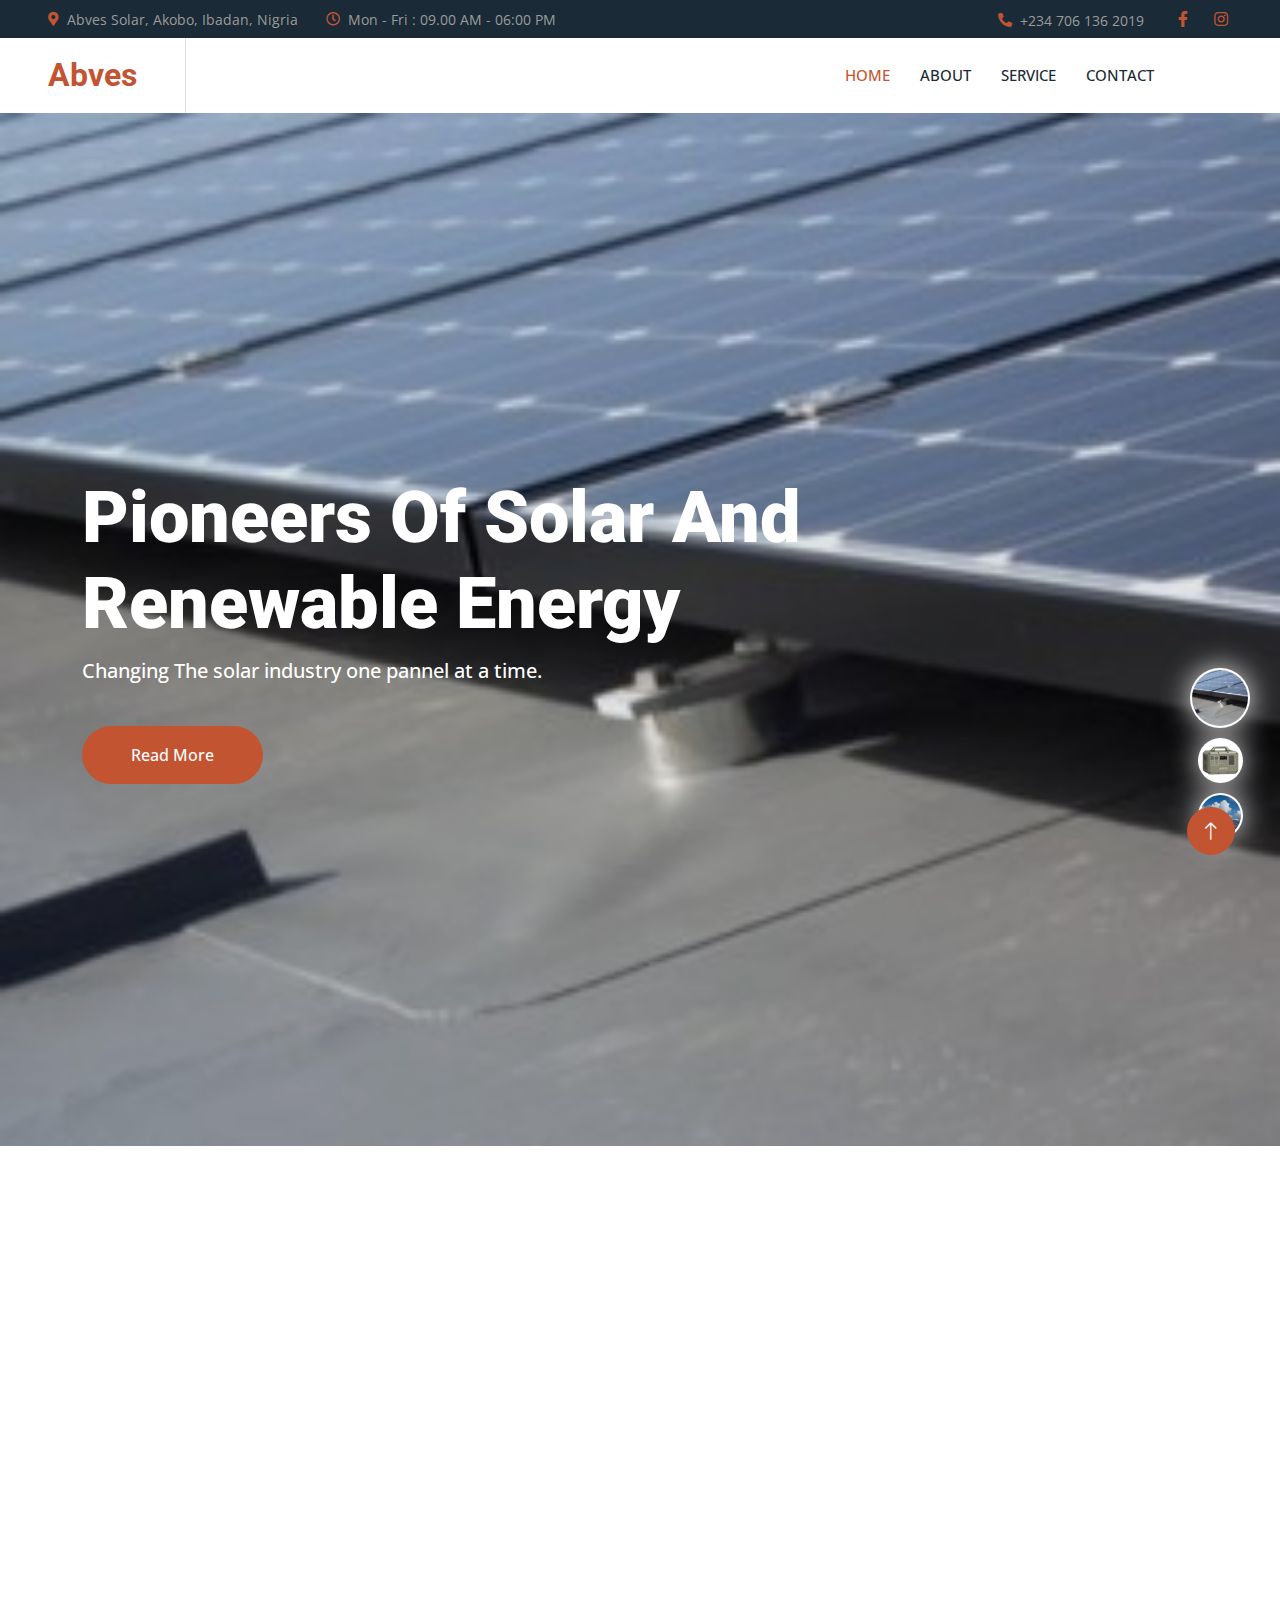
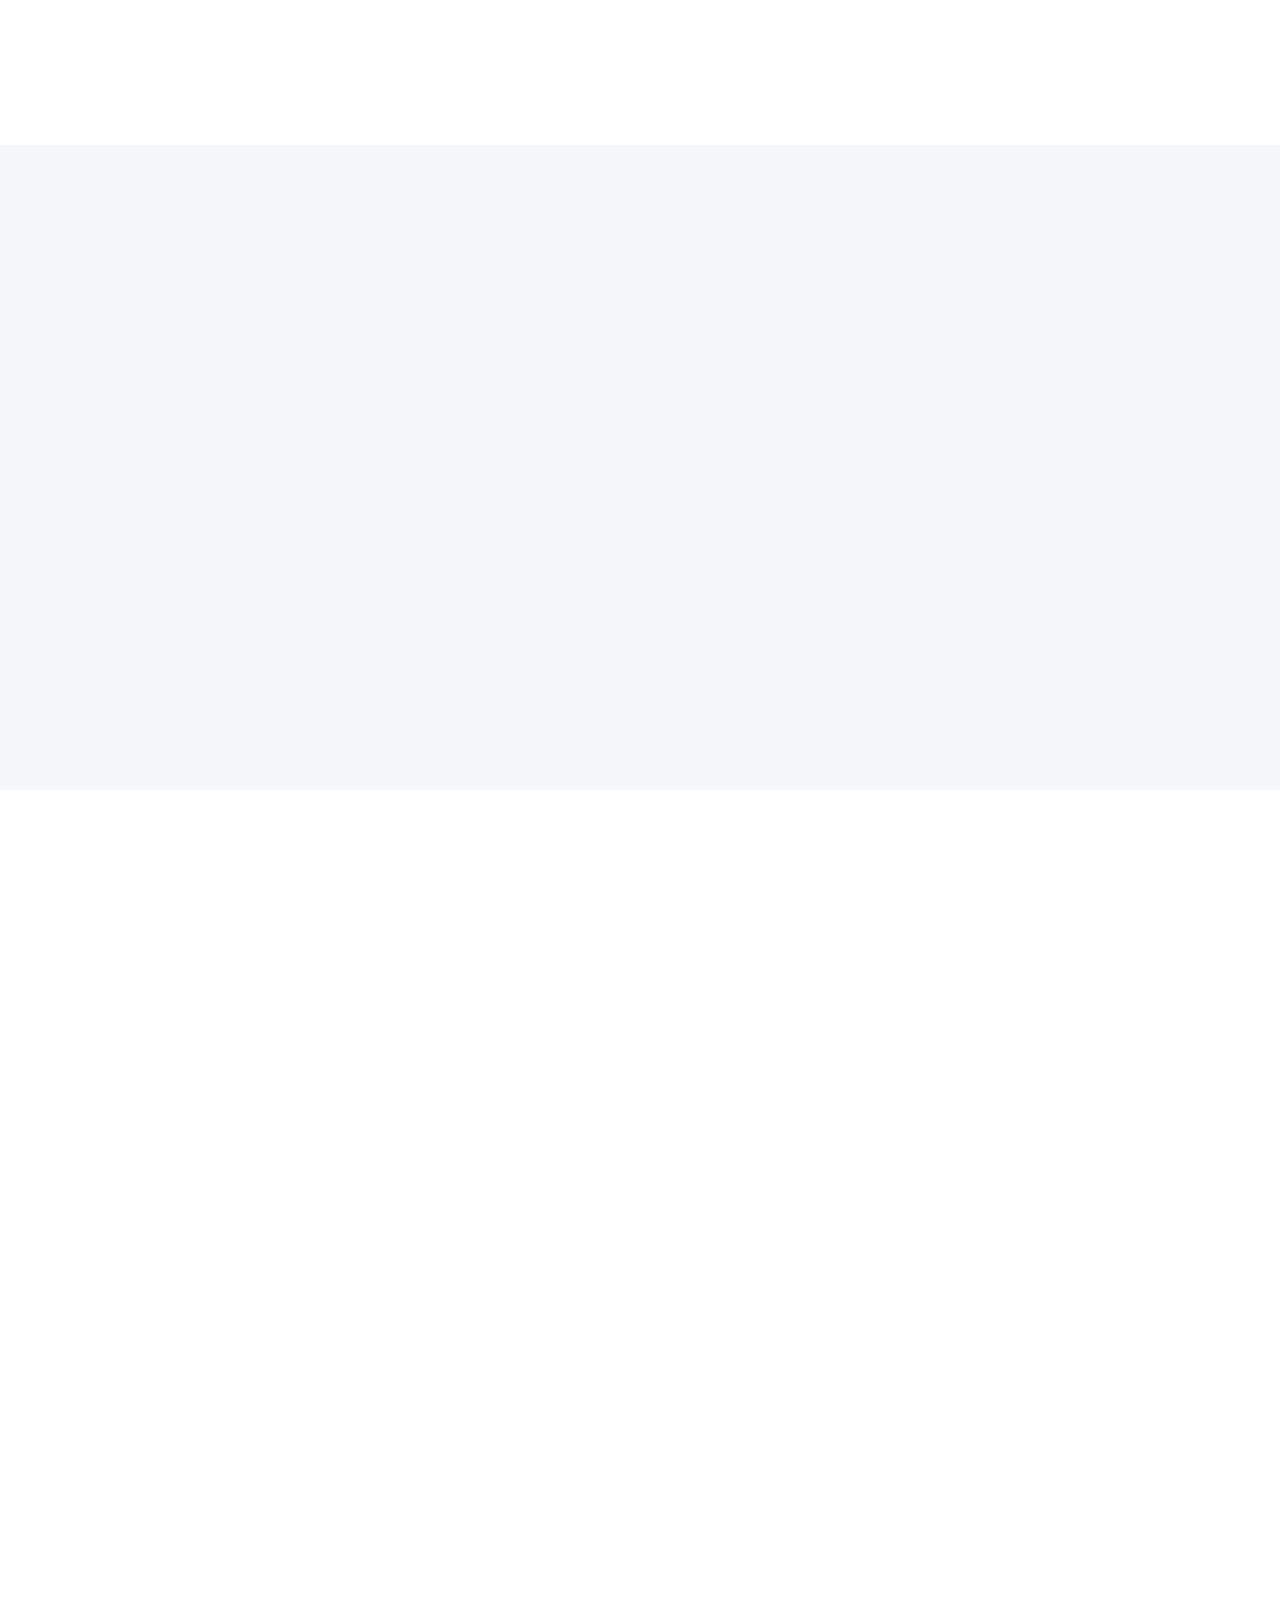
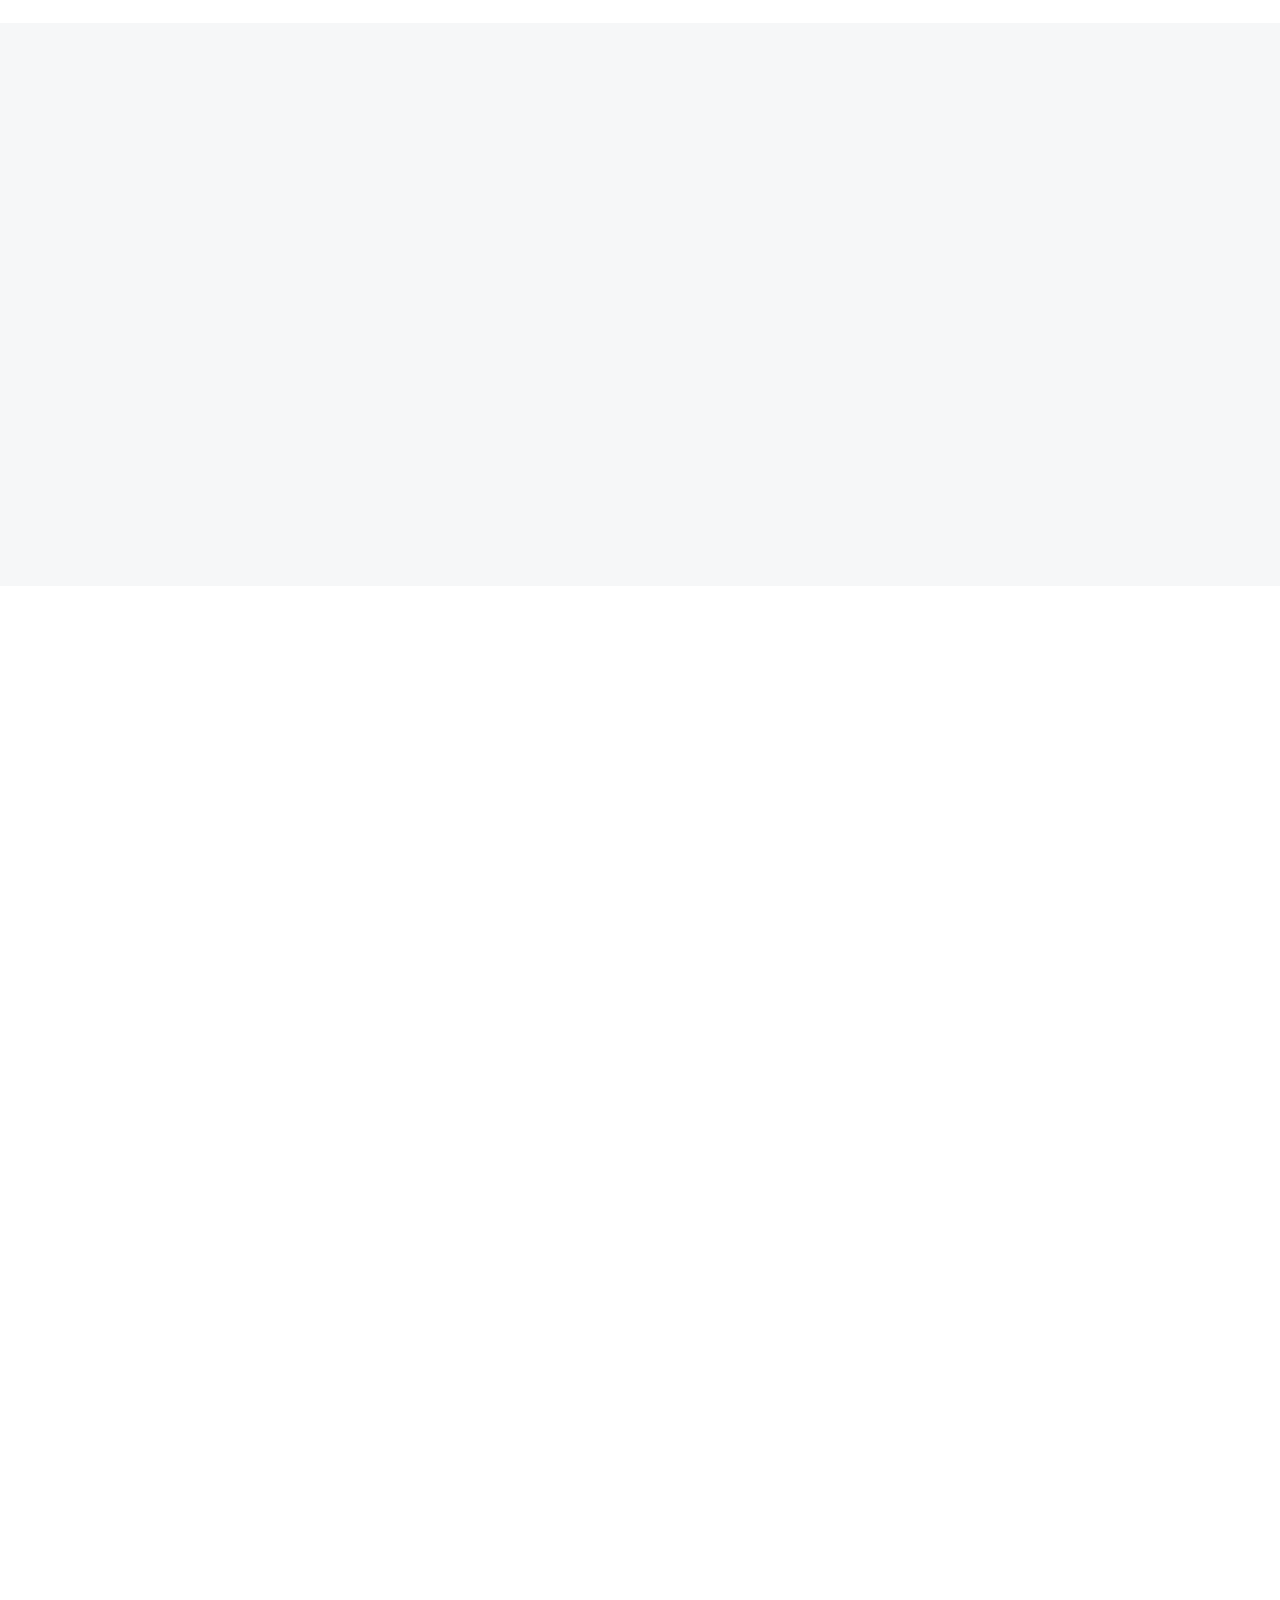
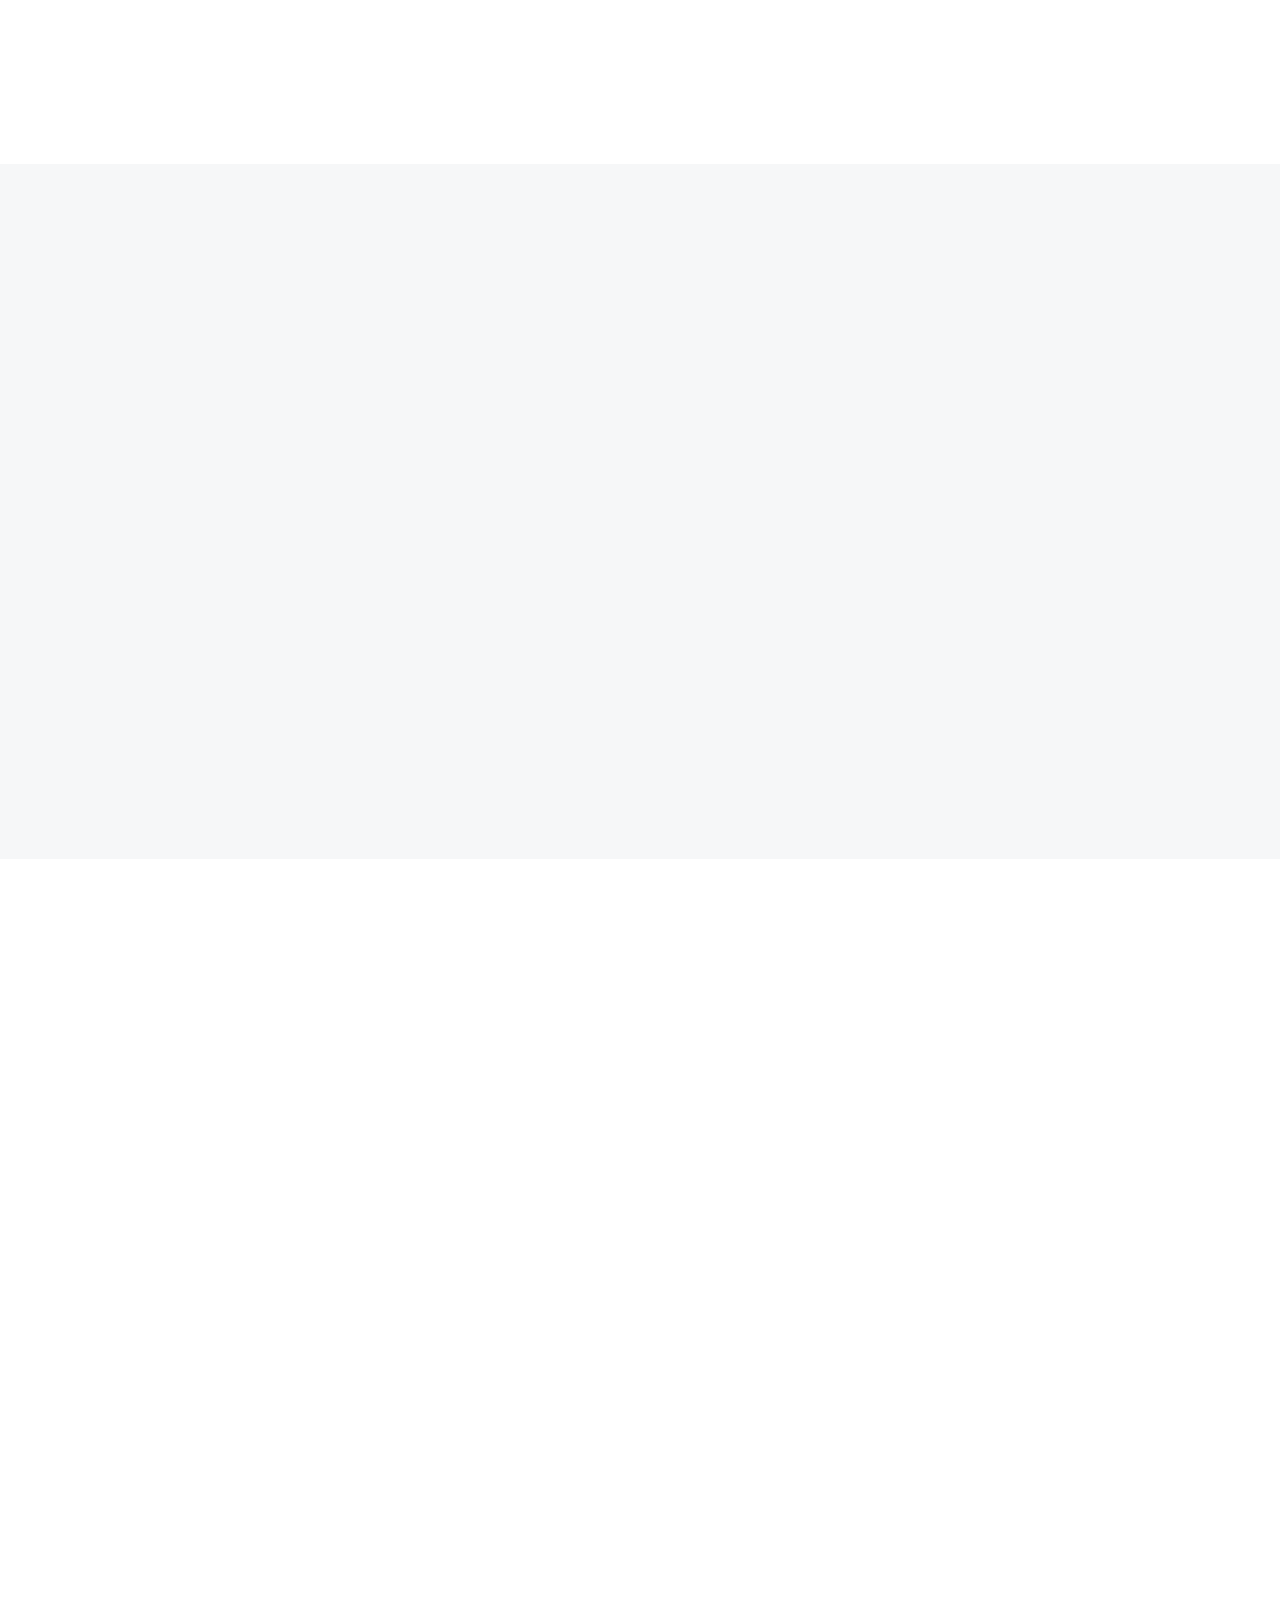
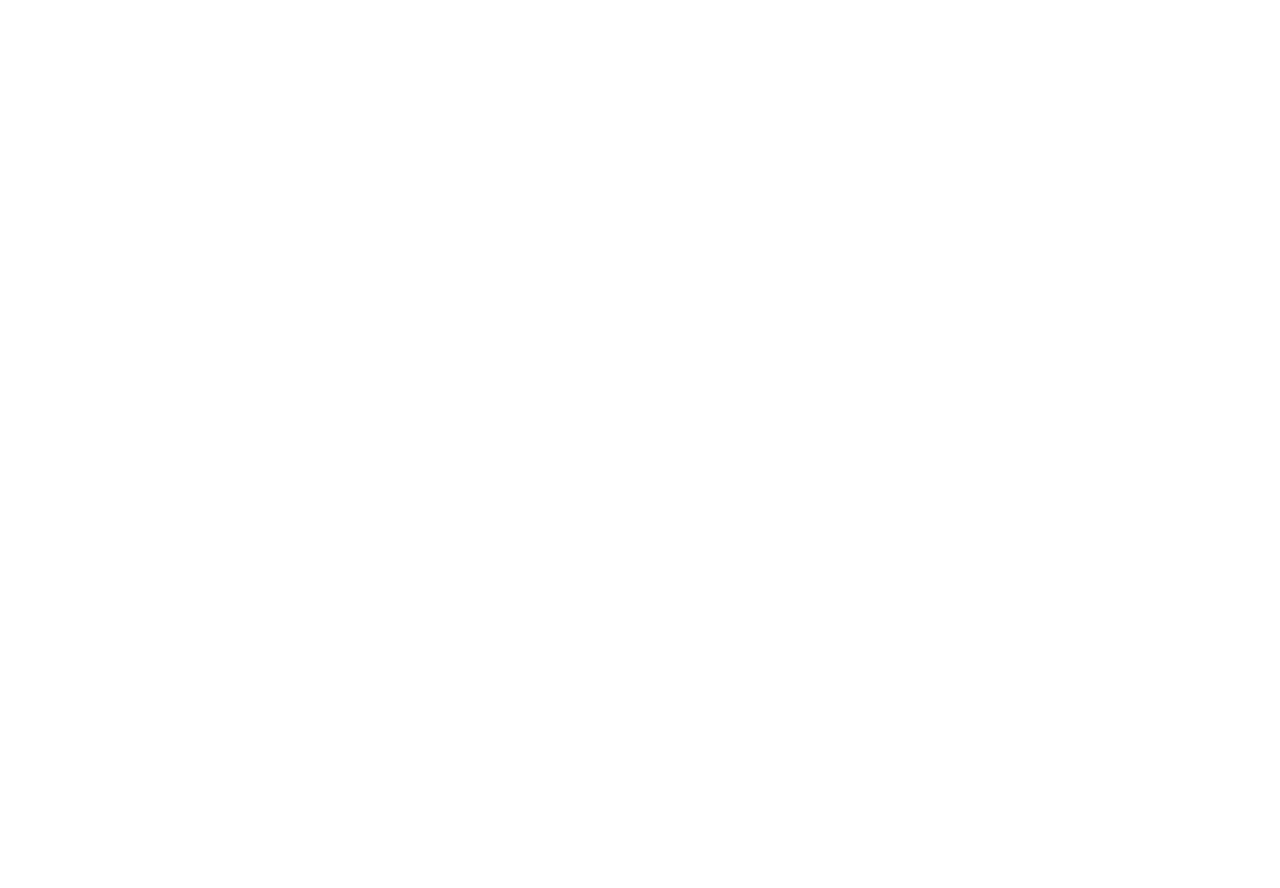
==== index.html @ 1c333e22 "this is the adding of teh home  about and service contacte" ====
<!DOCTYPE html>
<html lang="en">
  <head>
    <meta charset="utf-8" />
    <title>Abves - Renewable Energy Website</title>
    <meta content="width=device-width, initial-scale=1.0" name="viewport" />
    <meta content="" name="keywords" />
    <meta content="" name="description" />

    <!-- Favicon -->
    <link href="img/favicon.ico" rel="icon" />

    <!-- Google Web Fonts -->
    <link rel="preconnect" href="https://fonts.googleapis.com" />
    <link rel="preconnect" href="https://fonts.gstatic.com" crossorigin />
    <link
      href="https://fonts.googleapis.com/css2?family=Open+Sans:wght@400;500&family=Roboto:wght@500;700;900&display=swap"
      rel="stylesheet"
    />

    <!-- Icon Font Stylesheet -->
    <link
      href="https://cdnjs.cloudflare.com/ajax/libs/font-awesome/5.10.0/css/all.min.css"
      rel="stylesheet"
    />
    <link
      href="https://cdn.jsdelivr.net/npm/bootstrap-icons@1.4.1/font/bootstrap-icons.css"
      rel="stylesheet"
    />

    <!-- Libraries Stylesheet -->
    <link href="lib/animate/animate.min.css" rel="stylesheet" />
    <link href="lib/owlcarousel/assets/owl.carousel.min.css" rel="stylesheet" />
    <link href="lib/lightbox/css/lightbox.min.css" rel="stylesheet" />

    <!-- Customized Bootstrap Stylesheet -->
    <link href="css/bootstrap.min.css" rel="stylesheet" />

    <!--  Stylesheet -->
    <link href="css/style.css" rel="stylesheet" />
  </head>

  <body>
    <!-- Spinner Start -->
    <div
      id="spinner"
      class="show bg-white position-fixed translate-middle w-100 vh-100 top-50 start-50 d-flex align-items-center justify-content-center"
    >
      <div
        class="spinner-border text-primary"
        style="width: 3rem; height: 3rem"
        role="status"
      >
        <span class="sr-only">Loading...</span>
      </div>
    </div>
    <!-- Spinner End -->

    <!-- Topbar Start -->
    <div class="container-fluid bg-dark p-0">
      <div class="row gx-0 d-none d-lg-flex">
        <div class="col-lg-7 px-5 text-start">
          <div class="h-100 d-inline-flex align-items-center me-4">
            <small class="fa fa-map-marker-alt text-primary me-2"></small>
            <small>Abves Solar, Akobo, Ibadan, Nigria</small>
          </div>
          <div class="h-100 d-inline-flex align-items-center">
            <small class="far fa-clock text-primary me-2"></small>
            <small>Mon - Fri : 09.00 AM - 06:00 PM</small>
          </div>
        </div>
        <div class="col-lg-5 px-5 text-end">
          <div class="h-100 d-inline-flex align-items-center me-4">
            <small class="fa fa-phone-alt text-primary me-2"></small>
            <small>+234 706 136 2019</small>
          </div>
          <div class="h-100 d-inline-flex align-items-center mx-n2">
            <a
              class="btn btn-square btn-link rounded-0"
              href="https://web.facebook.com/profile.php?id=61551873037018"
              ><i class="fab fa-facebook-f"></i
            ></a>
            <!-- <a
              class="btn btn-square btn-link rounded-0 border-0 border-end border-secondary"
              href=""
              ><i class="fab fa-twitter"></i
            ></a>
         -->
            <a
              class="btn btn-square btn-link rounded-0"
              href="https://www.instagram.com/abvessolarpower/"
              ><i class="fab fa-instagram"></i
            ></a>
          </div>
        </div>
      </div>
    </div>
    <!-- Topbar End -->

    <!-- Navbar Start -->
    <nav class="navbar navbar-expand-lg bg-white navbar-light sticky-top p-0">
      <a
        href="index.html"
        class="navbar-brand d-flex align-items-center border-end px-4 px-lg-5"
      >
        <h2 class="m-0 text-primary">Abves</h2>
      </a>
      <button
        type="button"
        class="navbar-toggler me-4"
        data-bs-toggle="collapse"
        data-bs-target="#navbarCollapse"
      >
        <span class="navbar-toggler-icon"></span>
      </button>
      <div class="collapse navbar-collapse" id="navbarCollapse">
        <div class="navbar-nav ms-auto p-4 p-lg-0">
          <a href="index.html" class="nav-item nav-link active">Home</a>
          <a href="about.html" class="nav-item nav-link">About</a>
          <a href="service.html" class="nav-item nav-link">Service</a>
          <!-- <></> -->
          <a href="contact.html" class="nav-item nav-link">Contact</a>
        </div>
        <a href="" class="rounded-0 py-4 px-lg-5 d-none d-lg-block"></a>
      </div>
    </nav>
    <!-- Navbar End -->

    <!-- Carousel Start -->
    <div class="container-fluid p-0 pb-5 wow fadeIn" data-wow-delay="0.1s">
      <div class="owl-carousel header-carousel position-relative">
        <div
          class="owl-carousel-item position-relative"
          data-dot="<img src='img/carousel-1.jpg'>"
        >
          <img class="img-fluid" src="img/carousel-1.jpg" alt="" />
          <div class="owl-carousel-inner">
            <div class="container">
              <div class="row justify-content-start">
                <div class="col-10 col-lg-8">
                  <h1 class="display-2 text-white animated slideInDown">
                    Pioneers Of Solar And Renewable Energy
                  </h1>
                  <p class="fs-5 fw-medium text-white mb-4 pb-3">
                    Changing The solar industry one pannel at a time.
                  </p>
                  <a
                    href=""
                    class="btn btn-primary rounded-pill py-3 px-5 animated slideInLeft"
                    >Read More</a
                  >
                </div>
              </div>
            </div>
          </div>
        </div>
        <div
          class="owl-carousel-item position-relative"
          data-dot="<img src='img/carousel-2.jpg'>"
        >
          <img class="img-fluid" src="img/carousel-2.jpg" alt="" />
          <div class="owl-carousel-inner">
            <div class="container">
              <div class="row justify-content-start">
                <div class="col-10 col-lg-8">
                  <h1 class="display-2 text-white animated slideInDown">
                    Pioneers Of Solar And Renewable Energy
                  </h1>
                  <p class="fs-5 fw-medium text-white mb-4 pb-3">
                    One of Nigeria's leading solar power industry
                  </p>
                  <a
                    href=""
                    class="btn btn-primary rounded-pill py-3 px-5 animated slideInLeft"
                    >Read More</a
                  >
                </div>
              </div>
            </div>
          </div>
        </div>
        <div
          class="owl-carousel-item position-relative"
          data-dot="<img src='img/carousel-3.jpg'>"
        >
          <img class="img-fluid" src="img/carousel-3.jpg" alt="" />
          <div class="owl-carousel-inner">
            <div class="container">
              <div class="row justify-content-start">
                <div class="col-10 col-lg-8">
                  <h1 class="display-2 text-white animated slideInDown">
                    Pioneers Of Solar And Renewable Energy
                  </h1>
                  <p class="fs-5 fw-medium text-white mb-4 pb-3">
                    Changing The solar industry one panel at a time
                  </p>
                  <a
                    href=""
                    class="btn btn-primary rounded-pill py-3 px-5 animated slideInLeft"
                    >Read More</a
                  >
                </div>
              </div>
            </div>
          </div>
        </div>
      </div>
    </div>
    <!-- Carousel End -->

    <!-- Feature Start -->
    <div class="container-xxl py-5">
      <div class="container">
        <div class="row g-5">
          <div class="col-md-6 col-lg-3 wow fadeIn" data-wow-delay="0.1s">
            <div class="d-flex align-items-center mb-4">
              <div class="btn-lg-square bg-primary rounded-circle me-3">
                <i class="fa fa-users text-white"></i>
              </div>
              <h1 class="mb-0" data-toggle="counter-up">9,000</h1>
            </div>
            <h5 class="mb-3">Happy Customers</h5>
            <span
              >repreating lurem pip stuffs heree</span
            >
          </div>
          <div class="col-md-6 col-lg-3 wow fadeIn" data-wow-delay="0.3s">
            <div class="d-flex align-items-center mb-4">
              <div class="btn-lg-square bg-primary rounded-circle me-3">
                <i class="fa fa-check text-white"></i>
              </div>
              <h1 class="mb-0" data-toggle="counter-up">14,000</h1>
            </div>
            <h5 class="mb-3">Total Instalation Done</h5>
            <span
              >repreating lurem pip stuffs heree</span
            >
          </div>
          <div class="col-md-6 col-lg-3 wow fadeIn" data-wow-delay="0.5s">
            <div class="d-flex align-items-center mb-4">
              <div class="btn-lg-square bg-primary rounded-circle me-3">
                <i class="fa fa-award text-white"></i>
              </div>
              <h1 class="mb-0" data-toggle="counter-up">3123</h1>
            </div>
            <h5 class="mb-3">Total Repairs </h5>
            <span
              >repreating lurem pip stuffs heree</span
            >
          </div>
          <div class="col-md-6 col-lg-3 wow fadeIn" data-wow-delay="0.7s">
            <div class="d-flex align-items-center mb-4">
              <div class="btn-lg-square bg-primary rounded-circle me-3">
                <i class="fa fa-users-cog text-white"></i>
              </div>
              <h1 class="mb-0" data-toggle="counter-up">1831</h1>
            </div>
            <h5 class="mb-3">Expert Workers</h5>
            <span
              >repreating lurem pip stuffs heree</span
            >
          </div>
        </div>
      </div>
    </div>
    <!-- Feature Start -->

    <!-- About Start -->
    <div class="container-fluid bg-light overflow-hidden my-5 px-lg-0">
      <div class="container about px-lg-0">
        <div class="row g-0 mx-lg-0">
          <div
            class="col-lg-6 ps-lg-0 wow fadeIn"
            data-wow-delay="0.1s"
            style="min-height: 400px"
          >
            <div class="position-relative h-100">
              <img
                class="position-absolute img-fluid w-100 h-100"
                src="img/about.jpg"
                style="object-fit: cover"
                alt=""
              />
            </div>
          </div>
          <div
            class="col-lg-6 about-text py-5 wow fadeIn"
            data-wow-delay="0.5s"
          >
            <div class="p-lg-5 pe-lg-0">
              <h6 class="text-primary">About Us</h6>
              <h1 class="mb-4">
                A Leading start-up in the Solar & Renewable Energy Industry
              </h1>
              <p>
                Founded in ibadan with teh godal of changing communitiest in nigraia on the leading. we provide servicese such as the folloing:
              </p>
              <p>
                <i class="fa fa-check-circle text-primary me-3"></i>Constulting
              </p>
              <p>
                <i class="fa fa-check-circle text-primary me-3"></i>Maintainancs
              </p>
              <p>
                <i class="fa fa-check-circle text-primary me-3"></i>Instalation
              </p>
              <a href="" class="btn btn-primary rounded-pill py-3 px-5 mt-3"
                >Explore More</a
              >
            </div>
          </div>
        </div>
      </div>
    </div>
    <!-- About End -->

    <!-- Service Start -->
    <div class="container-xxl py-5">
      <div class="container">
        <div
          class="text-center mx-auto mb-5 wow fadeInUp"
          data-wow-delay="0.1s"
          style="max-width: 600px"
        >
          <h6 class="text-primary">Our Services</h6>
          <h1 class="mb-4">We Are Pioneers In The World Of Renewable Energy</h1>
        </div>
        <div class="row g-4">
          <div class="col-md-6 col-lg-4 wow fadeInUp" data-wow-delay="0.1s">
            <div class="service-item rounded overflow-hidden">
              <img class="img-fluid" src="img/img-600x400-1.jpg" alt="" />
              <div class="position-relative p-4 pt-0">
                <div class="service-icon">
                  <i class="fa fa-solar-panel fa-3x"></i>
                </div>
                <h4 class="mb-3">Solar Panels</h4>
                <p>
                  Install the latest panels for for your home and the environment.
                </p>
                <a class="small fw-medium" href=""
                  >Read More<i class="fa fa-arrow-right ms-2"></i
                ></a>
              </div>
            </div>
          </div>
          <div class="col-md-6 col-lg-4 wow fadeInUp" data-wow-delay="0.3s">
            <div class="service-item rounded overflow-hidden">
              <img class="img-fluid" src="img/img-600x400-2.jpg" alt="" />
              <div class="position-relative p-4 pt-0">
                <div class="service-icon">
                  <i class="fa fa-wind fa-3x"></i>
                </div>
                <h4 class="mb-3">Wind Turbines</h4>
                <p>
                  Stet stet justo dolor sed duo. Ut clita sea sit ipsum diam
                  lorem diam.
                </p>
                <a class="small fw-medium" href=""
                  >Read More<i class="fa fa-arrow-right ms-2"></i
                ></a>
              </div>
            </div>
          </div>
          <div class="col-md-6 col-lg-4 wow fadeInUp" data-wow-delay="0.5s">
            <div class="service-item rounded overflow-hidden">
              <img class="img-fluid" src="img/img-600x400-3.jpg" alt="" />
              <div class="position-relative p-4 pt-0">
                <div class="service-icon">
                  <i class="fa fa-lightbulb fa-3x"></i>
                </div>
                <h4 class="mb-3">Power Pannel</h4>
                <p>
                  some things about batterues installation
                </p>
                <a class="small fw-medium" href=""
                  >Read More<i class="fa fa-arrow-right ms-2"></i
                ></a>
              </div>
            </div>
          </div>
          <!-- <div class="col-md-6 col-lg-4 wow fadeInUp" data-wow-delay="0.1s">
            <div class="service-item rounded overflow-hidden">
              <img class="img-fluid" src="img/img-600x400-4.jpg" alt="" />
              <div class="position-relative p-4 pt-0">
                <div class="service-icon">
                  <i class="fa fa-solar-panel fa-3x"></i>
                </div>
                <h4 class="mb-3">Solar Panels</h4>
                <p>
                  Stet stet justo dolor sed duo. Ut clita sea sit ipsum diam
                  lorem diam.
                </p>
                <a class="small fw-medium" href=""
                  >Read More<i class="fa fa-arrow-right ms-2"></i
                ></a>
              </div>
            </div>
          </div>
          <div class="col-md-6 col-lg-4 wow fadeInUp" data-wow-delay="0.3s">
            <div class="service-item rounded overflow-hidden">
              <img class="img-fluid" src="img/img-600x400-5.jpg" alt="" />
              <div class="position-relative p-4 pt-0">
                <div class="service-icon">
                  <i class="fa fa-wind fa-3x"></i>
                </div>
                <h4 class="mb-3">Wind Turbines</h4>
                <p>
                  Stet stet justo dolor sed duo. Ut clita sea sit ipsum diam
                  lorem diam.
                </p>
                <a class="small fw-medium" href=""
                  >Read More<i class="fa fa-arrow-right ms-2"></i
                ></a>
              </div>
            </div>
          </div>
          <div class="col-md-6 col-lg-4 wow fadeInUp" data-wow-delay="0.5s">
            <div class="service-item rounded overflow-hidden">
              <img class="img-fluid" src="img/img-600x400-6.jpg" alt="" />
              <div class="position-relative p-4 pt-0">
                <div class="service-icon">
                  <i class="fa fa-lightbulb fa-3x"></i>
                </div>
                <h4 class="mb-3">Hydropower Plants</h4>
                <p>
                  Stet stet justo dolor sed duo. Ut clita sea sit ipsum diam
                  lorem diam.
                </p>
                <a class="small fw-medium" href=""
                  >Read More<i class="fa fa-arrow-right ms-2"></i
                ></a>
              </div>
            </div>
          </div> -->
        </div>
      </div>
    </div>
    <!-- Service End -->

    <!-- Feature Start -->
    <div class="container-fluid bg-light overflow-hidden my-5 px-lg-0">
      <div class="container feature px-lg-0">
        <div class="row g-0 mx-lg-0">
          <div
            class="col-lg-6 feature-text py-5 wow fadeIn"
            data-wow-delay="0.1s"
          >
            <div class="p-lg-5 ps-lg-0">
              <h6 class="text-primary">Why Choose Us!</h6>
              <h1 class="mb-4">
                Complete Commercial & Residential Solar Systems
              </h1>
              <p class="mb-4 pb-2">
                repreating lurem pip stuffs heree.
                Aliqu diam amet diam et eos. Clita erat ipsum et lorem et sit,
                sed stet lorem sit clita duo justo erat amet
              </p>
              <div class="row g-4">
                <div class="col-6">
                  <div class="d-flex align-items-center">
                    <div class="btn-lg-square bg-primary rounded-circle">
                      <i class="fa fa-check text-white"></i>
                    </div>
                    <div class="ms-4">
                      <p class="mb-0">Quality</p>
                      <h5 class="mb-0">Services</h5>
                    </div>
                  </div>
                </div>
                <div class="col-6">
                  <div class="d-flex align-items-center">
                    <div class="btn-lg-square bg-primary rounded-circle">
                      <i class="fa fa-user-check text-white"></i>
                    </div>
                    <div class="ms-4">
                      <p class="mb-0">Expert</p>
                      <h5 class="mb-0">Workers</h5>
                    </div>
                  </div>
                </div>
                <div class="col-6">
                  <div class="d-flex align-items-center">
                    <div class="btn-lg-square bg-primary rounded-circle">
                      <i class="fa fa-drafting-compass text-white"></i>
                    </div>
                    <div class="ms-4">
                      <p class="mb-0">Free</p>
                      <h5 class="mb-0">Consultation</h5>
                    </div>
                  </div>
                </div>
                <div class="col-6">
                  <div class="d-flex align-items-center">
                    <div class="btn-lg-square bg-primary rounded-circle">
                      <i class="fa fa-headphones text-white"></i>
                    </div>
                    <div class="ms-4">
                      <p class="mb-0">Customer</p>
                      <h5 class="mb-0">Support</h5>
                    </div>
                  </div>
                </div>
              </div>
            </div>
          </div>
          <div
            class="col-lg-6 pe-lg-0 wow fadeIn"
            data-wow-delay="0.5s"
            style="min-height: 400px"
          >
            <div class="position-relative h-100">
              <img
                class="position-absolute img-fluid w-100 h-100"
                src="img/feature.jpg"
                style="object-fit: cover"
                alt=""
              />
            </div>
          </div>
        </div>
      </div>
    </div>
    <!-- Feature End -->

    <!-- Projects Start -->
    <div class="container-xxl py-5">
      <div class="container">
        <div
          class="text-center mx-auto mb-5 wow fadeInUp"
          data-wow-delay="0.1s"
          style="max-width: 600px"
        >
          <h6 class="text-primary">Our Projects</h6>
          <h1 class="mb-4">
            Visit Our Latest Solar And Renewable Energy Projects
          </h1>
        </div>
        <div class="row mt-n2 wow fadeInUp" data-wow-delay="0.3s">
          <div class="col-12 text-center">
            <ul class="list-inline mb-5" id="portfolio-flters">
              <li class="mx-2 active" data-filter="*">All</li>
              <li class="mx-2" data-filter=".first">Solar Panels</li>
              <li class="mx-2" data-filter=".second">Wind Turbines</li>
              <li class="mx-2" data-filter=".third">Hydropower Plants</li>
            </ul>
          </div>
        </div>
        <div
          class="row g-4 portfolio-container wow fadeInUp"
          data-wow-delay="0.5s"
        >
          <div class="col-lg-4 col-md-6 portfolio-item first">
            <div class="portfolio-img rounded overflow-hidden">
              <img class="img-fluid" src="img/img-600x400-6.jpg" alt="" />
              <div class="portfolio-btn">
                <a
                  class="btn btn-lg-square btn-outline-light rounded-circle mx-1"
                  href="img/img-600x400-6.jpg"
                  data-lightbox="portfolio"
                  ><i class="fa fa-eye"></i
                ></a>
                <a
                  class="btn btn-lg-square btn-outline-light rounded-circle mx-1"
                  href=""
                  ><i class="fa fa-link"></i
                ></a>
              </div>
            </div>
            <div class="pt-3">
              <p class="text-primary mb-0">Solar Panels</p>
              <hr class="text-primary w-25 my-2" />
              <h5 class="lh-base">
                We Are pioneers of solar & renewable energy industry
              </h5>
            </div>
          </div>
          <div class="col-lg-4 col-md-6 portfolio-item second">
            <div class="portfolio-img rounded overflow-hidden">
              <img class="img-fluid" src="img/img-600x400-5.jpg" alt="" />
              <div class="portfolio-btn">
                <a
                  class="btn btn-lg-square btn-outline-light rounded-circle mx-1"
                  href="img/img-600x400-5.jpg"
                  data-lightbox="portfolio"
                  ><i class="fa fa-eye"></i
                ></a>
                <a
                  class="btn btn-lg-square btn-outline-light rounded-circle mx-1"
                  href=""
                  ><i class="fa fa-link"></i
                ></a>
              </div>
            </div>
            <div class="pt-3">
              <p class="text-primary mb-0">Wind Turbines</p>
              <hr class="text-primary w-25 my-2" />
              <h5 class="lh-base">
                We Are pioneers of solar & renewable energy industry
              </h5>
            </div>
          </div>
          <div class="col-lg-4 col-md-6 portfolio-item third">
            <div class="portfolio-img rounded overflow-hidden">
              <img class="img-fluid" src="img/img-600x400-4.jpg" alt="" />
              <div class="portfolio-btn">
                <a
                  class="btn btn-lg-square btn-outline-light rounded-circle mx-1"
                  href="img/img-600x400-4.jpg"
                  data-lightbox="portfolio"
                  ><i class="fa fa-eye"></i
                ></a>
                <a
                  class="btn btn-lg-square btn-outline-light rounded-circle mx-1"
                  href=""
                  ><i class="fa fa-link"></i
                ></a>
              </div>
            </div>
            <div class="pt-3">
              <p class="text-primary mb-0">Hydropower Plants</p>
              <hr class="text-primary w-25 my-2" />
              <h5 class="lh-base">
                We Are pioneers of solar & renewable energy industry
              </h5>
            </div>
          </div>
          <div class="col-lg-4 col-md-6 portfolio-item first">
            <div class="portfolio-img rounded overflow-hidden">
              <img class="img-fluid" src="img/img-600x400-3.jpg" alt="" />
              <div class="portfolio-btn">
                <a
                  class="btn btn-lg-square btn-outline-light rounded-circle mx-1"
                  href="img/img-600x400-3.jpg"
                  data-lightbox="portfolio"
                  ><i class="fa fa-eye"></i
                ></a>
                <a
                  class="btn btn-lg-square btn-outline-light rounded-circle mx-1"
                  href=""
                  ><i class="fa fa-link"></i
                ></a>
              </div>
            </div>
            <div class="pt-3">
              <p class="text-primary mb-0">Solar Panels</p>
              <hr class="text-primary w-25 my-2" />
              <h5 class="lh-base">
                We Are pioneers of solar & renewable energy industry
              </h5>
            </div>
          </div>
          <div class="col-lg-4 col-md-6 portfolio-item second">
            <div class="portfolio-img rounded overflow-hidden">
              <img class="img-fluid" src="img/img-600x400-2.jpg" alt="" />
              <div class="portfolio-btn">
                <a
                  class="btn btn-lg-square btn-outline-light rounded-circle mx-1"
                  href="img/img-600x400-2.jpg"
                  data-lightbox="portfolio"
                  ><i class="fa fa-eye"></i
                ></a>
                <a
                  class="btn btn-lg-square btn-outline-light rounded-circle mx-1"
                  href=""
                  ><i class="fa fa-link"></i
                ></a>
              </div>
            </div>
            <div class="pt-3">
              <p class="text-primary mb-0">Wind Turbines</p>
              <hr class="text-primary w-25 my-2" />
              <h5 class="lh-base">
                We Are pioneers of solar & renewable energy industry
              </h5>
            </div>
          </div>
          <div class="col-lg-4 col-md-6 portfolio-item third">
            <div class="portfolio-img rounded overflow-hidden">
              <img class="img-fluid" src="img/img-600x400-1.jpg" alt="" />
              <div class="portfolio-btn">
                <a
                  class="btn btn-lg-square btn-outline-light rounded-circle mx-1"
                  href="img/img-600x400-1.jpg"
                  data-lightbox="portfolio"
                  ><i class="fa fa-eye"></i
                ></a>
                <a
                  class="btn btn-lg-square btn-outline-light rounded-circle mx-1"
                  href=""
                  ><i class="fa fa-link"></i
                ></a>
              </div>
            </div>
            <div class="pt-3">
              <p class="text-primary mb-0">Hydropower Plants</p>
              <hr class="text-primary w-25 my-2" />
              <h5 class="lh-base">
                We Are pioneers of solar & renewable energy industry
              </h5>
            </div>
          </div>
        </div>
      </div>
    </div>
    <!-- Projects End -->

    <!-- Quote Start -->
    <div class="container-fluid bg-light overflow-hidden my-5 px-lg-0">
      <div id="constults" class="container quote px-lg-0">
        <div class="row g-0 mx-lg-0">
          <div
            class="col-lg-6 ps-lg-0 wow fadeIn"
            data-wow-delay="0.1s"
            style="min-height: 400px"
          >
            <div class="position-relative h-100">
              <img
                class="position-absolute img-fluid w-100 h-100"
                src="img/quote.jpg"
                style="object-fit: cover"
                alt=""
              />
            </div>
          </div>
          <div
            class="col-lg-6 quote-text py-5 wow fadeIn"
            data-wow-delay="0.5s"
          >
            <div class="p-lg-5 pe-lg-0">
              <h6 class="text-primary">Profesional Consulting </h6>
              <h1 class="mb-4">Get A Profesional Consultation Now </h1>
              <p class="mb-4 pb-2">
                repreating lurem pip stuffs heree.
                Aliqu diam amet diam et eos.  here too Clita erat ipsum et lorem et sit,
                sed stet lorem sit clita duo justo erat amet
              </p>
              <form>
                <div class="row g-3">
                  <div class="col-12 col-sm-6">
                    <input
                      type="text"
                      class="form-control border-0"
                      placeholder="Your Name"
                      style="height: 55px"
                    />
                  </div>
                  <div class="col-12 col-sm-6">
                    <input
                      type="email"
                      class="form-control border-0"
                      placeholder="Your Email"
                      style="height: 55px"
                    />
                  </div>
                  <div class="col-12 col-sm-6">
                    <input
                      type="text"
                      class="form-control border-0"
                      placeholder="Your Mobile"
                      style="height: 55px"
                    />
                  </div>
                  <div class="col-12 col-sm-6">
                    <select class="form-select border-0" style="height: 55px">
                      <option selected>Select A Service</option>
                      <option value="1">Consulting</option>
                      <option value="2">Maintanance</option>
                      <option value="3">Instalation</option>
                    </select>
                  </div>
                  <div class="col-12">
                    <input id="whtsapp-message"
                      class="form-control border-0"
                      placeholder="Special Note"
                


                    />
                  </div>
                  <div class="col-12">
                    <button 
                    id="whatsappForm"
                      class="btn btn-primary rounded-pill py-3 px-5"
                      type="submit"
                    >
                      Submit
                    </button>
                  </div>
                </div>
              </form>
            </div>
          </div>
        </div>
      </div>
    </div>
    <!-- Quote End -->

    <!-- Team Start -->
    <div class="container-xxl py-5">
      <div class="container">
        <div
          class="text-center mx-auto mb-5 wow fadeInUp"
          data-wow-delay="0.1s"
          style="max-width: 600px"
        >
          <h6 class="text-primary">Team Member</h6>
          <h1 class="mb-4">Experienced Team Members</h1>
        </div>
        <div class="row g-4">
          <div class="col-lg-4 col-md-6 wow fadeInUp" data-wow-delay="0.1s">
            <div class="team-item rounded overflow-hidden">
              <div class="d-flex">
                <img class="img-fluid w-75" src="img/team-1.jpg" alt="" />
                <div class="team-social w-25">
                  <a
                    class="btn btn-lg-square btn-outline-primary rounded-circle mt-3"
                    href="https://web.facebook.com/profile.php?id=61551873037018"
                    ><i class="fab fa-facebook-f"></i
                  ></a>
                  <a
                    class="btn btn-lg-square btn-outline-primary rounded-circle mt-3"
                    href=""
                    ><i class="fab fa-twitter"></i
                  ></a>
                  <a
                    class="btn btn-lg-square btn-outline-primary rounded-circle mt-3"
                    href=""
                    ><i class="fab fa-instagram"></i
                  ></a>
                </div>
              </div>
              <div class="p-4">
                <h5>Full Name</h5>
                <span>Designation</span>
              </div>
            </div>
          </div>
          <div class="col-lg-4 col-md-6 wow fadeInUp" data-wow-delay="0.3s">
            <div class="team-item rounded overflow-hidden">
              <div class="d-flex">
                <img class="img-fluid w-75" src="img/team-2.jpg" alt="" />
                <div class="team-social w-25">
                  <a
                    class="btn btn-lg-square btn-outline-primary rounded-circle mt-3"
                    href="https://web.facebook.com/profile.php?id=61551873037018"
                    ><i class="fab fa-facebook-f"></i
                  ></a>
                  <a
                    class="btn btn-lg-square btn-outline-primary rounded-circle mt-3"
                    href=""
                    ><i class="fab fa-twitter"></i
                  ></a>
                  <a
                    class="btn btn-lg-square btn-outline-primary rounded-circle mt-3"
                    href=""
                    ><i class="fab fa-instagram"></i
                  ></a>
                </div>
              </div>
              <div class="p-4">
                <h5>Full Name</h5>
                <span>Designation</span>
              </div>
            </div>
          </div>
          <div class="col-lg-4 col-md-6 wow fadeInUp" data-wow-delay="0.5s">
            <div class="team-item rounded overflow-hidden">
              <div class="d-flex">
                <img class="img-fluid w-75" src="img/team-3.jpg" alt="" />
                <div class="team-social w-25">
                  <a
                    class="btn btn-lg-square btn-outline-primary rounded-circle mt-3"
                    href="https://web.facebook.com/profile.php?id=61551873037018"
                    ><i class="fab fa-facebook-f"></i
                  ></a>
                  <a
                    class="btn btn-lg-square btn-outline-primary rounded-circle mt-3"
                    href=""
                    ><i class="fab fa-twitter"></i
                  ></a>
                  <a
                    class="btn btn-lg-square btn-outline-primary rounded-circle mt-3"
                    href=""
                    ><i class="fab fa-instagram"></i
                  ></a>
                </div>
              </div>
              <div class="p-4">
                <h5>Full Name</h5>
                <span>Designation</span>
              </div>
            </div>
          </div>
        </div>
      </div>
    </div>
    <!-- Team End -->

    <!-- Testimonial Start -->
    <div class="container-xxl py-5">
      <div class="container">
        <div
          class="text-center mx-auto mb-5 wow fadeInUp"
          data-wow-delay="0.1s"
          style="max-width: 600px"
        >
          <h6 class="text-primary">Testimonial</h6>
          <h1 class="mb-4">What Our Clients Say!</h1>
        </div>
        <div
          class="owl-carousel testimonial-carousel wow fadeInUp"
          data-wow-delay="0.1s"
        >
          <div class="testimonial-item text-center">
            <div class="testimonial-img position-relative">
              <img
                class="img-fluid rounded-circle mx-auto mb-5"
                src="img/testimonial-1.jpg"
              />
              <div class="btn-square bg-primary rounded-circle">
                <i class="fa fa-quote-left text-white"></i>
              </div>
            </div>
            <div class="testimonial-text text-center rounded p-4">
              <p>
                Clita clita tempor justo dolor ipsum amet kasd amet duo justo
                duo duo labore sed sed. Magna ut diam sit et amet stet eos sed
                clita erat magna elitr erat sit sit erat at rebum justo sea
                clita.
              </p>
              <h5 class="mb-1">Client Name</h5>
              <span class="fst-italic">Profession</span>
            </div>
          </div>
          <div class="testimonial-item text-center">
            <div class="testimonial-img position-relative">
              <img
                class="img-fluid rounded-circle mx-auto mb-5"
                src="img/testimonial-2.jpg"
              />
              <div class="btn-square bg-primary rounded-circle">
                <i class="fa fa-quote-left text-white"></i>
              </div>
            </div>
            <div class="testimonial-text text-center rounded p-4">
              <p>
                Clita clita tempor justo dolor ipsum amet kasd amet duo justo
                duo duo labore sed sed. Magna ut diam sit et amet stet eos sed
                clita erat magna elitr erat sit sit erat at rebum justo sea
                clita.
              </p>
              <h5 class="mb-1">Client Name</h5>
              <span class="fst-italic">Profession</span>
            </div>
          </div>
          <div class="testimonial-item text-center">
            <div class="testimonial-img position-relative">
              <img
                class="img-fluid rounded-circle mx-auto mb-5"
                src="img/testimonial-3.jpg"
              />
              <div class="btn-square bg-primary rounded-circle">
                <i class="fa fa-quote-left text-white"></i>
              </div>
            </div>
            <div class="testimonial-text text-center rounded p-4">
              <p>
                Clita clita tempor justo dolor ipsum amet kasd amet duo justo
                duo duo labore sed sed. Magna ut diam sit et amet stet eos sed
                clita erat magna elitr erat sit sit erat at rebum justo sea
                clita.
              </p>
              <h5 class="mb-1">Client Name</h5>
              <span class="fst-italic">Profession</span>
            </div>
          </div>
        </div>
      </div>
    </div>
    <!-- Testimonial End -->

    <!-- Footer Start -->
    <div
      class="container-fluid bg-dark text-body footer mt-5 pt-5 wow fadeIn"
      data-wow-delay="0.1s"
    >
      <div class="container py-5">
        <div class="row g-5">
          <div class="col-lg-3 col-md-6">
            <h5 class="text-white mb-4">Address</h5>
            <p class="mb-2">
              <i class="fa fa-map-marker-alt me-3"></i>Abves Solar, Akobo,
              Ibadan, Nigria
            </p>
            <p class="mb-2">
              <i class="fa fa-phone-alt me-3"></i>+234 706 136 20190
            </p>
            <p class="mb-2">
              <i class="fa fa-envelope me-3"></i>info@example.com
            </p>
            <div class="d-flex pt-2">
              <a class="btn btn-square btn-outline-light btn-social" href=""
                ><i class="fab fa-twitter"></i
              ></a>
              <a
                class="btn btn-square btn-outline-light btn-social"
                href="https://web.facebook.com/profile.php?id=61551873037018"
                ><i class="fab fa-facebook-f"></i
              ></a>
              <a class="btn btn-square btn-outline-light btn-social" href=""
                ><i class="fab fa-youtube"></i
              ></a>
              <a class="btn btn-square btn-outline-light btn-social" href=""
                ><i class="fab fa-linkedin-in"></i
              ></a>
            </div>
          </div>
          <div class="col-lg-3 col-md-6">
            <h5 class="text-white mb-4">Quick Links</h5>
            <a class="btn btn-link" href="">About Us</a>
            <a class="btn btn-link" href="">Contact Us</a>
            <a class="btn btn-link" href="">Our Services</a>
            <a class="btn btn-link" href="">Terms & Condition</a>
            <a class="btn btn-link" href="">Support</a>
          </div>
          <div class="col-lg-3 col-md-6">
            <h5 class="text-white mb-4">Products & Services</h5>
            <div class="row g-2">
              <div class="col-4">
                <img class="img-fluid rounded" src="img/gallery-1.jpg" alt="" />
              </div>
              <div class="col-4">
                <img class="img-fluid rounded" src="img/gallery-2.jpg" alt="" />
              </div>
              <div class="col-4">
                <img class="img-fluid rounded" src="img/gallery-3.jpg" alt="" />
              </div>
              <div class="col-4">
                <img class="img-fluid rounded" src="img/gallery-4.jpg" alt="" />
              </div>
              <div class="col-4">
                <img class="img-fluid rounded" src="img/gallery-5.jpg" alt="" />
              </div>
              <div class="col-4">
                <img class="img-fluid rounded" src="img/gallery-6.jpg" alt="" />
              </div>
            </div>
          </div>
          <div class="col-lg-3 col-md-6">
            <h5 class="text-white mb-4">Newsletter</h5>
            <p>Dolor amet sit justo amet elitr clita ipsum elitr est.</p>
            <div class="position-relative mx-auto" style="max-width: 400px">
              <input
                class="form-control border-0 w-100 py-3 ps-4 pe-5"
                type="text"
                placeholder="Your email"
              />
              <button
                type="button"
                class="btn btn-primary py-2 position-absolute top-0 end-0 mt-2 me-2"
              >
                SignUp
              </button>
            </div>
          </div>
        </div>
      </div>
      <div class="container">
        <div class="copyright">
          <div class="row">
            <div class="col-md-6 text-center text-md-start mb-3 mb-md-0">
              &copy; <a href="#">Your Site Name</a>, All Right Reserved.
            </div>
            <div class="col-md-6 text-center text-md-end">
              <!--/*** This  is free as long as you keep the footer author’s credit link/attribution link/backlink. If you'd like to use the  without the footer author’s credit link/attribution link/backlink, you can purchase the Credit Removal License from "https://htmlcodex.com/credit-removal". Thank you for your support. ***/-->
              Designed By <a href="https://htmlcodex.com">HTML Codex</a>
            </div>
          </div>
        </div>
      </div>
    </div>
    <!-- Footer End -->

    <!-- Back to Top -->
    <a
      href="#"
      class="btn btn-lg btn-primary btn-lg-square rounded-circle back-to-top"
      ><i class="bi bi-arrow-up"></i
    ></a>

    <!-- JavaScript Libraries -->
    <script src="https://code.jquery.com/jquery-3.4.1.min.js"></script>
    <script src="https://cdn.jsdelivr.net/npm/bootstrap@5.0.0/dist/js/bootstrap.bundle.min.js"></script>
    <script src="lib/wow/wow.min.js"></script>
    <script src="lib/easing/easing.min.js"></script>
    <script src="lib/waypoints/waypoints.min.js"></script>
    <script src="lib/counterup/counterup.min.js"></script>
    <script src="lib/owlcarousel/owl.carousel.min.js"></script>
    <script src="lib/isotope/isotope.pkgd.min.js"></script>
    <script src="lib/lightbox/js/lightbox.min.js"></script>

    <!--  Javascript -->
    <script src="js/main.js"></script>
  </body>
</html>


<!-- producrts pagese
sections for batteries 
inveter
pannels


so people can request and view their products



catte..
batter
panel
inverter
charge controller
others... (fans, solar kit, surg protector, streets light, surg arrestor  etc.)


-->
---- css/style.css ----
/**********  CSS **********/
:root {
    --primary: #c35432;
    --light: #F6F7F8;
    --dark: #1A2A36;
}

.fw-medium {
    font-weight: 500 !important;
}

.fw-bold {
    font-weight: 700 !important;
}

.fw-black {
    font-weight: 900 !important;
}

.back-to-top {
    position: fixed;
    display: none;
    right: 45px;
    bottom: 45px;
    z-index: 99;
}


/*** Spinner ***/
#spinner {
    opacity: 0;
    visibility: hidden;
    transition: opacity .5s ease-out, visibility 0s linear .5s;
    z-index: 99999;
}

#spinner.show {
    transition: opacity .5s ease-out, visibility 0s linear 0s;
    visibility: visible;
    opacity: 1;
}


/*** Button ***/
.btn {
    font-weight: 500;
    transition: .5s;
}

.btn.btn-primary,
.btn.btn-outline-primary:hover {
    color: #FFFFFF;
}

.btn-square {
    width: 38px;
    height: 38px;
}

.btn-sm-square {
    width: 32px;
    height: 32px;
}

.btn-lg-square {
    width: 48px;
    height: 48px;
}

.btn-square,
.btn-sm-square,
.btn-lg-square {
    padding: 0;
    display: flex;
    align-items: center;
    justify-content: center;
    font-weight: normal;
}

/*** Navbar ***/
.navbar.sticky-top {
    top: -100px;
    transition: .5s;
}

.navbar .navbar-brand,
.navbar a.btn {
    height: 75px;
}

.navbar .navbar-nav .nav-link {
    margin-right: 30px;
    padding: 25px 0;
    color: var(--dark);
    font-size: 15px;
    font-weight: 500;
    text-transform: uppercase;
    outline: none;
}

.navbar .navbar-nav .nav-link:hover,
.navbar .navbar-nav .nav-link.active {
    color: var(--primary);
}

.navbar .dropdown-toggle::after {
    border: none;
    content: "\f107";
    font-family: "Font Awesome 5 Free";
    font-weight: 900;
    vertical-align: middle;
    margin-left: 8px;
}

@media (max-width: 991.98px) {
    .navbar .navbar-nav .nav-link  {
        margin-right: 0;
        padding: 10px 0;
    }

    .navbar .navbar-nav {
        border-top: 1px solid #EEEEEE;
    }
}

@media (min-width: 992px) {
    .navbar .nav-item .dropdown-menu {
        display: block;
        border: none;
        margin-top: 0;
        top: 150%;
        opacity: 0;
        visibility: hidden;
        transition: .5s;
    }

    .navbar .nav-item:hover .dropdown-menu {
        top: 100%;
        visibility: visible;
        transition: .5s;
        opacity: 1;
    }
}


/*** Header ***/
.owl-carousel-inner {
    position: absolute;
    width: 100%;
    height: 100%;
    top: 0;
    left: 0;
    display: flex;
    align-items: center;
    background: rgba(0, 0, 0, .1);
}

@media (max-width: 768px) {
    .header-carousel .owl-carousel-item {
        position: relative;
        min-height: 500px;
    }

    .header-carousel .owl-carousel-item img {
        position: absolute;
        width: 100%;
        height: 100%;
        object-fit: cover;
    }

    .header-carousel .owl-carousel-item p {
        font-size: 16px !important;
    }
}

.header-carousel .owl-dots {
    position: absolute;
    width: 60px;
    height: 100%;
    top: 0;
    right: 30px;
    display: flex;
    flex-direction: column;
    align-items: center;
    justify-content: center;
}

.header-carousel .owl-dots .owl-dot {
    position: relative;
    width: 45px;
    height: 45px;
    margin: 5px 0;
    background: #FFFFFF;
    box-shadow: 0 0 30px rgba(255, 255, 255, .9);
    border-radius: 45px;
    transition: .5s;
}

.header-carousel .owl-dots .owl-dot.active {
    width: 60px;
    height: 60px;
}

.header-carousel .owl-dots .owl-dot img {
    position: absolute;
    width: 100%;
    height: 100%;
    object-fit: cover;
    padding: 2px;
    border-radius: 45px;
    transition: .5s;
}

.page-header {
    background: linear-gradient(rgba(0, 0, 0, .1), rgba(0, 0, 0, .1)), url(../img/carousel-1.jpg) center center no-repeat;
    background-size: cover;
}

.breadcrumb-item + .breadcrumb-item::before {
    color: var(--light);
}


/*** About ***/
@media (min-width: 992px) {
    .container.about {
        max-width: 100% !important;
    }

    .about-text  {
        padding-right: calc(((100% - 960px) / 2) + .75rem);
    }
}

@media (min-width: 1200px) {
    .about-text  {
        padding-right: calc(((100% - 1140px) / 2) + .75rem);
    }
}

@media (min-width: 1400px) {
    .about-text  {
        padding-right: calc(((100% - 1320px) / 2) + .75rem);
    }
}


/*** Service ***/
.service-item {
    box-shadow: 0 0 45px rgba(0, 0, 0, .08);
}

.service-icon {
    position: relative;
    margin: -50px 0 25px 0;
    width: 100px;
    height: 100px;
    display: flex;
    align-items: center;
    justify-content: center;
    color: var(--primary);
    background: #FFFFFF;
    border-radius: 100px;
    box-shadow: 0 0 45px rgba(0, 0, 0, .08);
    transition: .5s;
}

.service-item:hover .service-icon {
    color: #FFFFFF;
    background: var(--primary);
}


/*** Feature ***/
@media (min-width: 992px) {
    .container.feature {
        max-width: 100% !important;
    }

    .feature-text  {
        padding-left: calc(((100% - 960px) / 2) + .75rem);
    }
}

@media (min-width: 1200px) {
    .feature-text  {
        padding-left: calc(((100% - 1140px) / 2) + .75rem);
    }
}

@media (min-width: 1400px) {
    .feature-text  {
        padding-left: calc(((100% - 1320px) / 2) + .75rem);
    }
}


/*** Project Portfolio ***/
#portfolio-flters li {
    display: inline-block;
    font-weight: 500;
    color: var(--dark);
    cursor: pointer;
    transition: .5s;
    border-bottom: 2px solid transparent;
}

#portfolio-flters li:hover,
#portfolio-flters li.active {
    color: var(--primary);
    border-color: var(--primary);
}

.portfolio-img {
    position: relative;
}

.portfolio-img::before,
.portfolio-img::after {
    position: absolute;
    content: "";
    width: 0;
    height: 100%;
    top: 0;
    background: var(--dark);
    transition: .5s;
}

.portfolio-img::before {
    left: 50%;
}

.portfolio-img::after {
    right: 50%;
}

.portfolio-item:hover .portfolio-img::before {
    width: 51%;
    left: 0;
}

.portfolio-item:hover .portfolio-img::after {
    width: 51%;
    right: 0;
}

.portfolio-btn {
    position: absolute;
    top: 0;
    left: 0;
    width: 100%;
    height: 100%;
    display: flex;
    align-items: center;
    justify-content: center;
    opacity: 0;
    z-index: 1;
    transition: .5s;
}

.portfolio-item:hover .portfolio-btn {
    opacity: 1;
    transition-delay: .3s;
}


/*** Quote ***/
@media (min-width: 992px) {
    .container.quote {
        max-width: 100% !important;
    }

    .quote-text  {
        padding-right: calc(((100% - 960px) / 2) + .75rem);
    }
}

@media (min-width: 1200px) {
    .quote-text  {
        padding-right: calc(((100% - 1140px) / 2) + .75rem);
    }
}

@media (min-width: 1400px) {
    .quote-text  {
        padding-right: calc(((100% - 1320px) / 2) + .75rem);
    }
}


/*** Team ***/
.team-item {
    box-shadow: 0 0 45px rgba(0, 0, 0, .08);
}

.team-item img {
    border-radius: 8px 60px 0 0;
}

.team-item .team-social {
    display: flex;
    flex-direction: column;
    align-items: center;
    justify-content: flex-end;
    background: #FFFFFF;
    transition: .5s;
}


/*** Testimonial ***/
.testimonial-carousel::before {
    position: absolute;
    content: "";
    top: 0;
    left: 0;
    height: 100%;
    width: 0;
    background: linear-gradient(to right, rgba(255, 255, 255, 1) 0%, rgba(255, 255, 255, 0) 100%);
    z-index: 1;
}

.testimonial-carousel::after {
    position: absolute;
    content: "";
    top: 0;
    right: 0;
    height: 100%;
    width: 0;
    background: linear-gradient(to left, rgba(255, 255, 255, 1) 0%, rgba(255, 255, 255, 0) 100%);
    z-index: 1;
}

@media (min-width: 768px) {
    .testimonial-carousel::before,
    .testimonial-carousel::after {
        width: 200px;
    }
}

@media (min-width: 992px) {
    .testimonial-carousel::before,
    .testimonial-carousel::after {
        width: 300px;
    }
}

.testimonial-carousel .owl-nav {
    position: absolute;
    width: 350px;
    top: 20px;
    left: 50%;
    transform: translateX(-50%);
    display: flex;
    justify-content: space-between;
    opacity: 0;
    transition: .5s;
    z-index: 1;
}

.testimonial-carousel:hover .owl-nav {
    width: 300px;
    opacity: 1;
}

.testimonial-carousel .owl-nav .owl-prev,
.testimonial-carousel .owl-nav .owl-next {
    position: relative;
    color: var(--primary);
    font-size: 45px;
    transition: .5s;
}

.testimonial-carousel .owl-nav .owl-prev:hover,
.testimonial-carousel .owl-nav .owl-next:hover {
    color: var(--dark);
}

.testimonial-carousel .testimonial-img img {
    width: 100px;
    height: 100px;
}

.testimonial-carousel .testimonial-img .btn-square {
    position: absolute;
    bottom: -19px;
    left: 50%;
    transform: translateX(-50%);
}

.testimonial-carousel .owl-item .testimonial-text {
    margin-bottom: 30px;
    box-shadow: 0 0 45px rgba(0, 0, 0, .08);
    transform: scale(.8);
    transition: .5s;
}

.testimonial-carousel .owl-item.center .testimonial-text {
    transform: scale(1);
}


/*** Contact ***/
@media (min-width: 992px) {
    .container.contact {
        max-width: 100% !important;
    }

    .contact-text  {
        padding-left: calc(((100% - 960px) / 2) + .75rem);
    }
}

@media (min-width: 1200px) {
    .contact-text  {
        padding-left: calc(((100% - 1140px) / 2) + .75rem);
    }
}

@media (min-width: 1400px) {
    .contact-text  {
        padding-left: calc(((100% - 1320px) / 2) + .75rem);
    }
}


/*** Footer ***/
.footer .btn.btn-social {
    margin-right: 5px;
    color: #9B9B9B;
    border: 1px solid #9B9B9B;
    border-radius: 38px;
    transition: .3s;
}

.footer .btn.btn-social:hover {
    color: var(--primary);
    border-color: var(--light);
}

.footer .btn.btn-link {
    display: block;
    margin-bottom: 5px;
    padding: 0;
    text-align: left;
    color: #9B9B9B;
    font-weight: normal;
    text-transform: capitalize;
    transition: .3s;
}

.footer .btn.btn-link::before {
    position: relative;
    content: "\f105";
    font-family: "Font Awesome 5 Free";
    font-weight: 900;
    margin-right: 10px;
}

.footer .btn.btn-link:hover {
    color: #FFFFFF;
    letter-spacing: 1px;
    box-shadow: none;
}

.footer .copyright {
    padding: 25px 0;
    border-top: 1px solid rgba(256, 256, 256, .1);
}

.footer .copyright a {
    color: var(--light);
}

.footer .copyright a:hover {
    color: var(--primary);
}
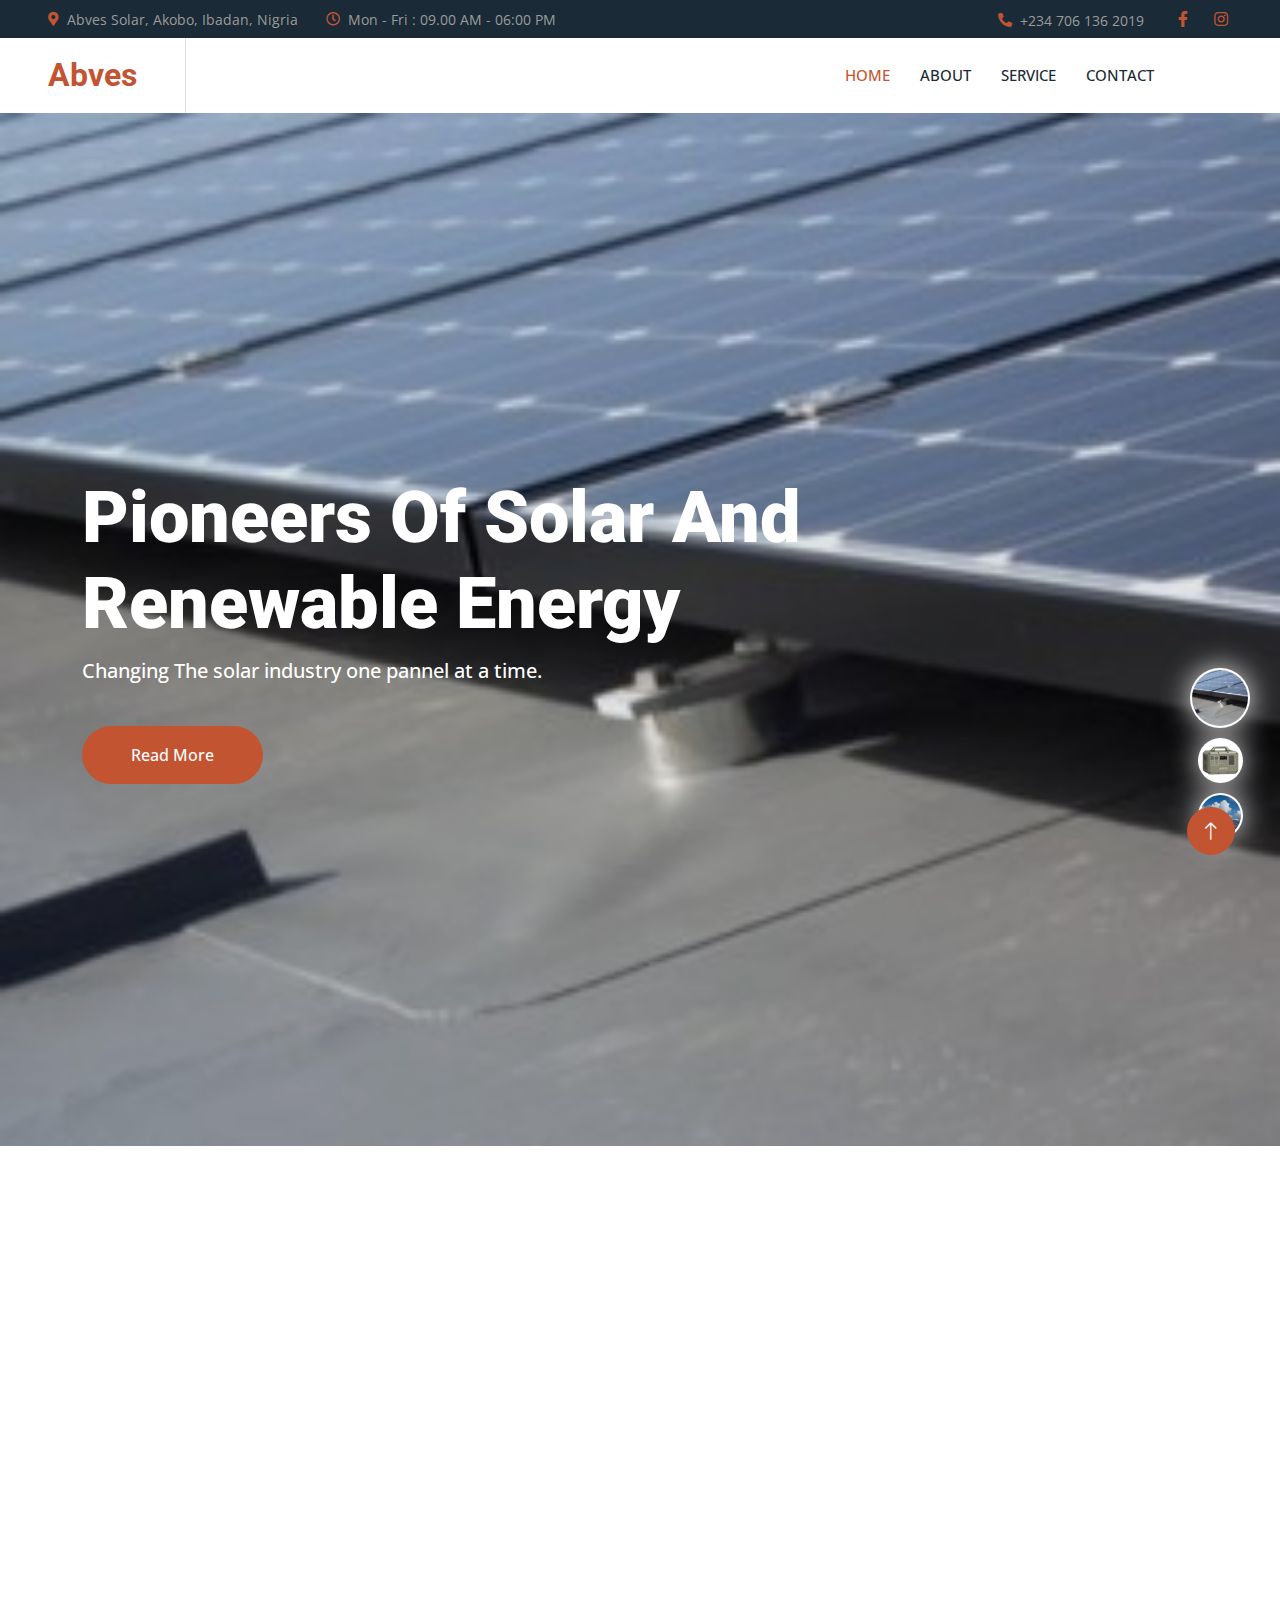
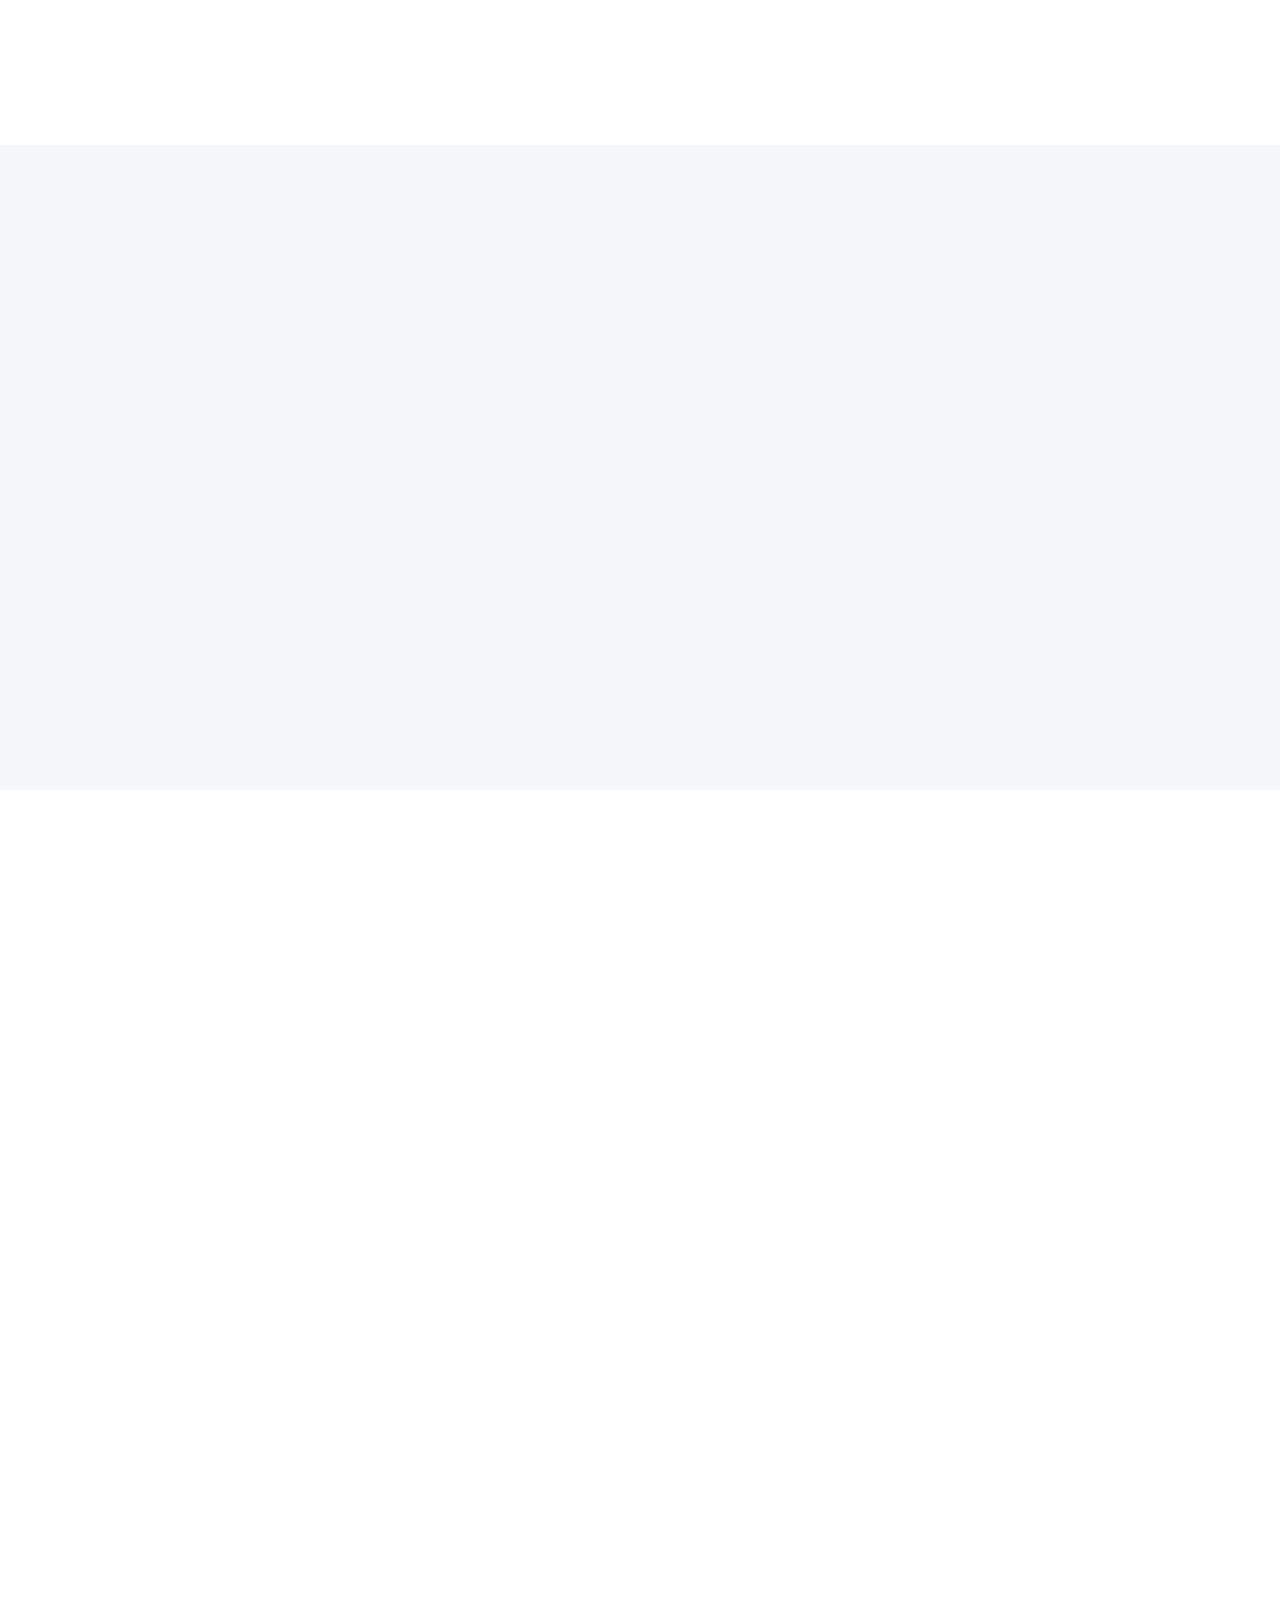
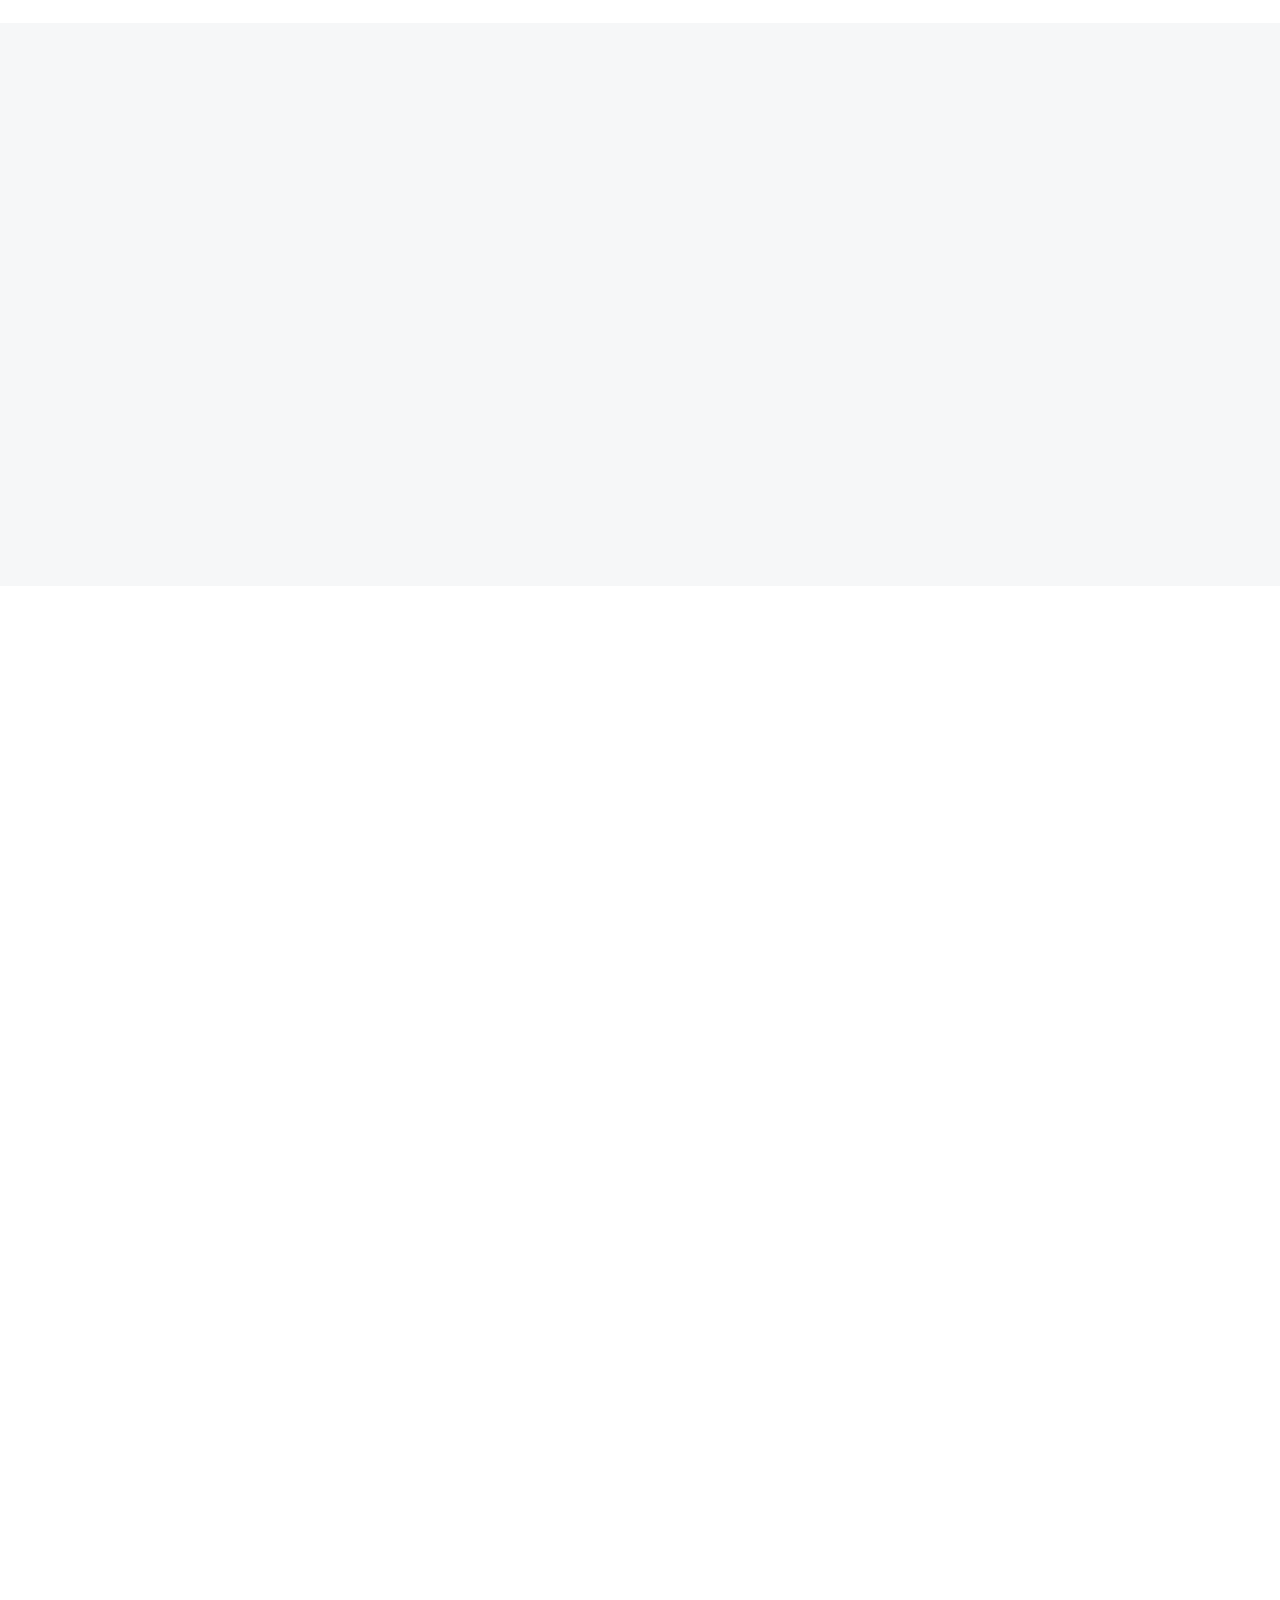
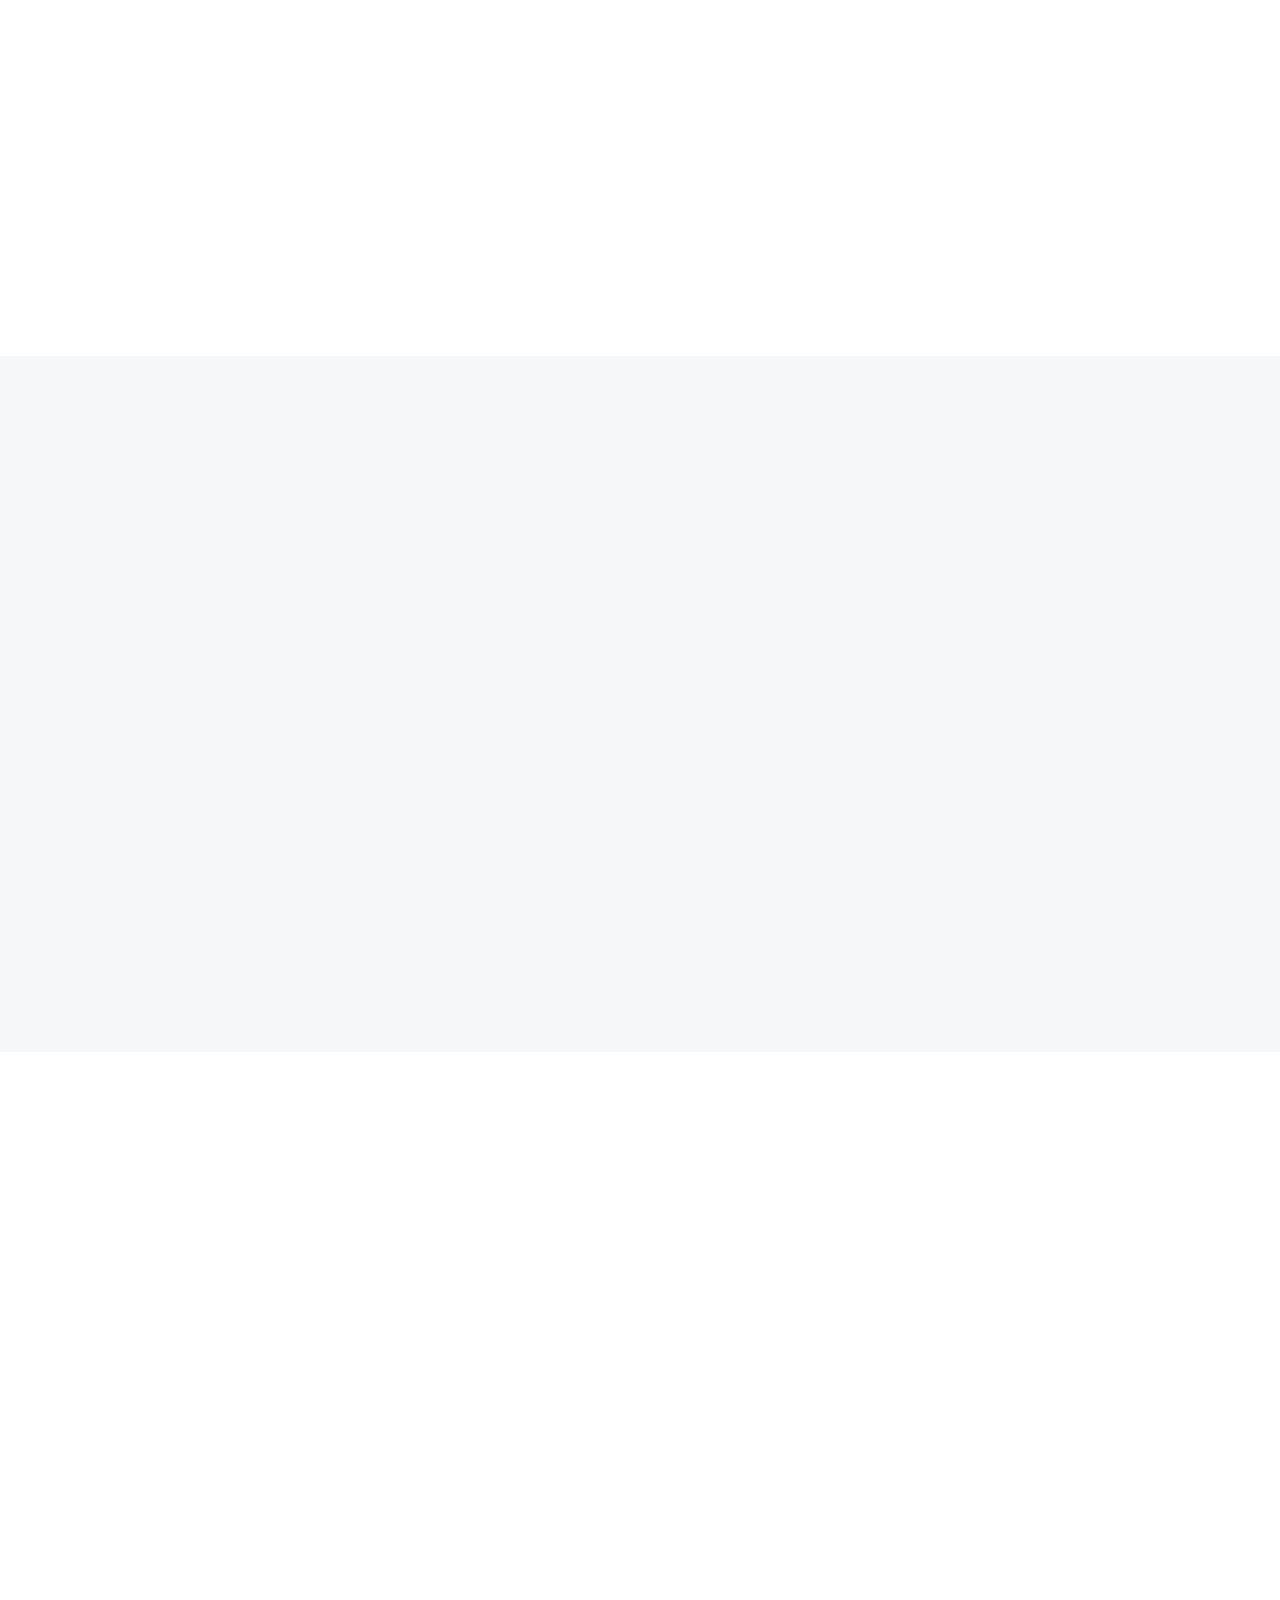
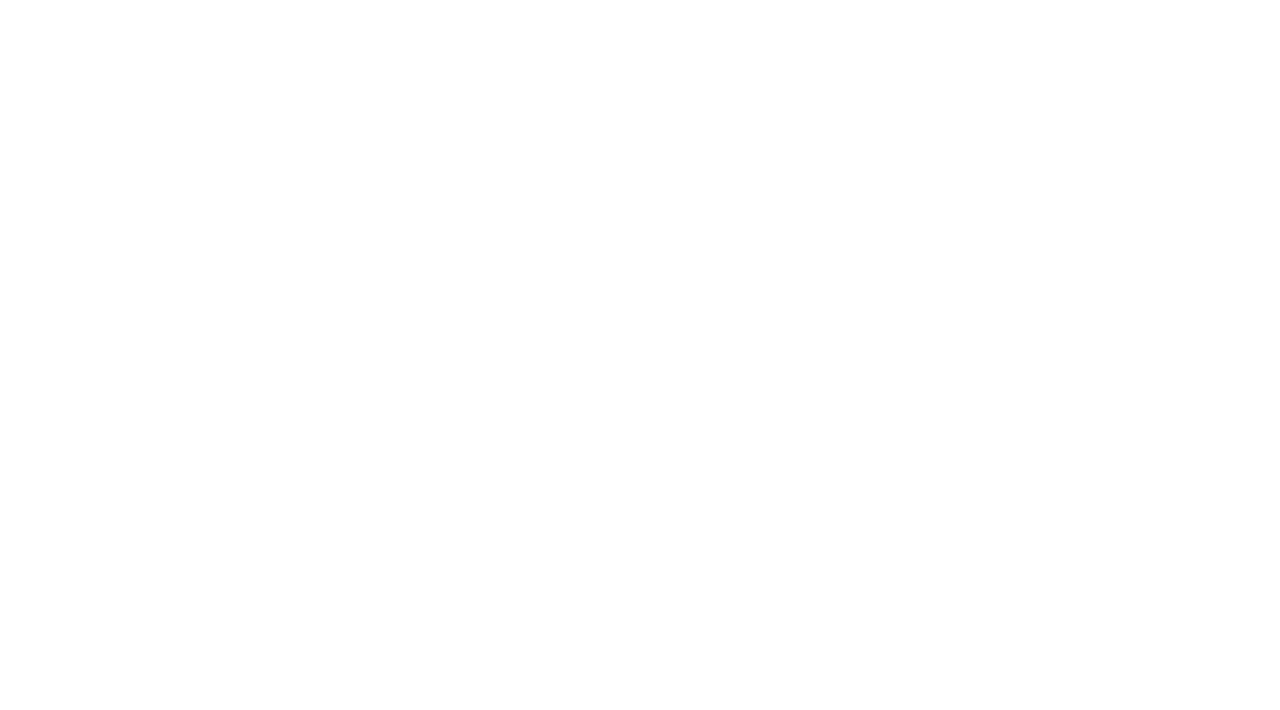
==== commit 75b18f82: "ol" ====
--- a/index.html
+++ b/index.html
@@ -42,7 +42,7 @@
 
   <body>
     <!-- Spinner Start -->
-    <div
+    <!-- <div
       id="spinner"
       class="show bg-white position-fixed translate-middle w-100 vh-100 top-50 start-50 d-flex align-items-center justify-content-center"
     >
@@ -53,7 +53,7 @@
       >
         <span class="sr-only">Loading...</span>
       </div>
-    </div>
+    </div> -->
     <!-- Spinner End -->
 
     <!-- Topbar Start -->
@@ -145,7 +145,7 @@
                     Changing The solar industry one pannel at a time.
                   </p>
                   <a
-                    href=""
+                    href="https://wa.me/2348156627998"
                     class="btn btn-primary rounded-pill py-3 px-5 animated slideInLeft"
                     >Read More</a
                   >
@@ -170,7 +170,7 @@
                     One of Nigeria's leading solar power industry
                   </p>
                   <a
-                    href=""
+                    href="https://wa.me/2348156627998"
                     class="btn btn-primary rounded-pill py-3 px-5 animated slideInLeft"
                     >Read More</a
                   >
@@ -195,7 +195,7 @@
                     Changing The solar industry one panel at a time
                   </p>
                   <a
-                    href=""
+                    href="https://wa.me/2348156627998"
                     class="btn btn-primary rounded-pill py-3 px-5 animated slideInLeft"
                     >Read More</a
                   >
@@ -220,9 +220,7 @@
               <h1 class="mb-0" data-toggle="counter-up">9,000</h1>
             </div>
             <h5 class="mb-3">Happy Customers</h5>
-            <span
-              >repreating lurem pip stuffs heree</span
-            >
+            <span>repreating lurem pip stuffs heree</span>
           </div>
           <div class="col-md-6 col-lg-3 wow fadeIn" data-wow-delay="0.3s">
             <div class="d-flex align-items-center mb-4">
@@ -232,9 +230,7 @@
               <h1 class="mb-0" data-toggle="counter-up">14,000</h1>
             </div>
             <h5 class="mb-3">Total Instalation Done</h5>
-            <span
-              >repreating lurem pip stuffs heree</span
-            >
+            <span>repreating lurem pip stuffs heree</span>
           </div>
           <div class="col-md-6 col-lg-3 wow fadeIn" data-wow-delay="0.5s">
             <div class="d-flex align-items-center mb-4">
@@ -243,10 +239,8 @@
               </div>
               <h1 class="mb-0" data-toggle="counter-up">3123</h1>
             </div>
-            <h5 class="mb-3">Total Repairs </h5>
-            <span
-              >repreating lurem pip stuffs heree</span
-            >
+            <h5 class="mb-3">Total Repairs</h5>
+            <span>repreating lurem pip stuffs heree</span>
           </div>
           <div class="col-md-6 col-lg-3 wow fadeIn" data-wow-delay="0.7s">
             <div class="d-flex align-items-center mb-4">
@@ -256,9 +250,7 @@
               <h1 class="mb-0" data-toggle="counter-up">1831</h1>
             </div>
             <h5 class="mb-3">Expert Workers</h5>
-            <span
-              >repreating lurem pip stuffs heree</span
-            >
+            <span>repreating lurem pip stuffs heree</span>
           </div>
         </div>
       </div>
@@ -293,7 +285,9 @@
                 A Leading start-up in the Solar & Renewable Energy Industry
               </h1>
               <p>
-                Founded in ibadan with teh godal of changing communitiest in nigraia on the leading. we provide servicese such as the folloing:
+                Founded in ibadan with teh godal of changing communitiest in
+                nigraia on the leading. we provide servicese such as the
+                folloing:
               </p>
               <p>
                 <i class="fa fa-check-circle text-primary me-3"></i>Constulting
@@ -335,7 +329,8 @@
                 </div>
                 <h4 class="mb-3">Solar Panels</h4>
                 <p>
-                  Install the latest panels for for your home and the environment.
+                  Install the latest panels for for your home and the
+                  environment.
                 </p>
                 <a class="small fw-medium" href=""
                   >Read More<i class="fa fa-arrow-right ms-2"></i
@@ -369,9 +364,7 @@
                   <i class="fa fa-lightbulb fa-3x"></i>
                 </div>
                 <h4 class="mb-3">Power Pannel</h4>
-                <p>
-                  some things about batterues installation
-                </p>
+                <p>some things about batterues installation</p>
                 <a class="small fw-medium" href=""
                   >Read More<i class="fa fa-arrow-right ms-2"></i
                 ></a>
@@ -451,9 +444,9 @@
                 Complete Commercial & Residential Solar Systems
               </h1>
               <p class="mb-4 pb-2">
-                repreating lurem pip stuffs heree.
-                Aliqu diam amet diam et eos. Clita erat ipsum et lorem et sit,
-                sed stet lorem sit clita duo justo erat amet
+                repreating lurem pip stuffs heree. Aliqu diam amet diam et eos.
+                Clita erat ipsum et lorem et sit, sed stet lorem sit clita duo
+                justo erat amet
               </p>
               <div class="row g-4">
                 <div class="col-6">
@@ -530,18 +523,16 @@
           data-wow-delay="0.1s"
           style="max-width: 600px"
         >
-          <h6 class="text-primary">Our Projects</h6>
-          <h1 class="mb-4">
-            Visit Our Latest Solar And Renewable Energy Projects
-          </h1>
+          <h6 class="text-primary">Our Products</h6>
+          <h1 class="mb-4">Our Latest Solar And Renewable Energy Products</h1>
         </div>
         <div class="row mt-n2 wow fadeInUp" data-wow-delay="0.3s">
           <div class="col-12 text-center">
             <ul class="list-inline mb-5" id="portfolio-flters">
               <li class="mx-2 active" data-filter="*">All</li>
               <li class="mx-2" data-filter=".first">Solar Panels</li>
-              <li class="mx-2" data-filter=".second">Wind Turbines</li>
-              <li class="mx-2" data-filter=".third">Hydropower Plants</li>
+              <li class="mx-2" data-filter=".second">Batteries</li>
+              <li class="mx-2" data-filter=".third">Accesories</li>
             </ul>
           </div>
         </div>
@@ -550,56 +541,6 @@
           data-wow-delay="0.5s"
         >
           <div class="col-lg-4 col-md-6 portfolio-item first">
-            <div class="portfolio-img rounded overflow-hidden">
-              <img class="img-fluid" src="img/img-600x400-6.jpg" alt="" />
-              <div class="portfolio-btn">
-                <a
-                  class="btn btn-lg-square btn-outline-light rounded-circle mx-1"
-                  href="img/img-600x400-6.jpg"
-                  data-lightbox="portfolio"
-                  ><i class="fa fa-eye"></i
-                ></a>
-                <a
-                  class="btn btn-lg-square btn-outline-light rounded-circle mx-1"
-                  href=""
-                  ><i class="fa fa-link"></i
-                ></a>
-              </div>
-            </div>
-            <div class="pt-3">
-              <p class="text-primary mb-0">Solar Panels</p>
-              <hr class="text-primary w-25 my-2" />
-              <h5 class="lh-base">
-                We Are pioneers of solar & renewable energy industry
-              </h5>
-            </div>
-          </div>
-          <div class="col-lg-4 col-md-6 portfolio-item second">
-            <div class="portfolio-img rounded overflow-hidden">
-              <img class="img-fluid" src="img/img-600x400-5.jpg" alt="" />
-              <div class="portfolio-btn">
-                <a
-                  class="btn btn-lg-square btn-outline-light rounded-circle mx-1"
-                  href="img/img-600x400-5.jpg"
-                  data-lightbox="portfolio"
-                  ><i class="fa fa-eye"></i
-                ></a>
-                <a
-                  class="btn btn-lg-square btn-outline-light rounded-circle mx-1"
-                  href=""
-                  ><i class="fa fa-link"></i
-                ></a>
-              </div>
-            </div>
-            <div class="pt-3">
-              <p class="text-primary mb-0">Wind Turbines</p>
-              <hr class="text-primary w-25 my-2" />
-              <h5 class="lh-base">
-                We Are pioneers of solar & renewable energy industry
-              </h5>
-            </div>
-          </div>
-          <div class="col-lg-4 col-md-6 portfolio-item third">
             <div class="portfolio-img rounded overflow-hidden">
               <img class="img-fluid" src="img/img-600x400-4.jpg" alt="" />
               <div class="portfolio-btn">
@@ -617,11 +558,92 @@
               </div>
             </div>
             <div class="pt-3">
-              <p class="text-primary mb-0">Hydropower Plants</p>
+              <p class="text-primary mb-0">Solar Panels</p>
               <hr class="text-primary w-25 my-2" />
-              <h5 class="lh-base">
-                We Are pioneers of solar & renewable energy industry
-              </h5>
+              <h5 class="lh-base">Reach out to us for further details.</h5>
+            </div>
+          </div>
+          <div class="col-lg-4 col-md-6 portfolio-item second">
+            <div class="portfolio-img rounded overflow-hidden">
+              <img
+                class="img-fluid"
+                src="img/1662651675903-430x323.jpg"
+                alt=""
+              />
+              <div class="portfolio-btn">
+                <a
+                  class="btn btn-lg-square btn-outline-light rounded-circle mx-1"
+                  href="img/1662651675903-430x323.jpg"
+                  data-lightbox="portfolio"
+                  ><i class="fa fa-eye"></i
+                ></a>
+                <a
+                  class="btn btn-lg-square btn-outline-light rounded-circle mx-1"
+                  href=""
+                  ><i class="fa fa-link"></i
+                ></a>
+              </div>
+            </div>
+            <div class="pt-3">
+              <p class="text-primary mb-0">Battries</p>
+              <hr class="text-primary w-25 my-2" />
+              <h5 class="lh-base">Reach out to us for further details.</h5>
+            </div>
+          </div>
+
+          <div class="col-lg-4 col-md-6 portfolio-item third">
+            <div class="portfolio-img rounded overflow-hidden">
+              <img
+                class="img-fluid"
+                src="img/2212443e15f65d5ea65358f9e7e08f0e90d7e24c.webp"
+                alt=""
+              />
+              <div class="portfolio-btn">
+                <a
+                  class="btn btn-lg-square btn-outline-light rounded-circle mx-1"
+                  href="img/2212443e15f65d5ea65358f9e7e08f0e90d7e24c.webp"
+                  data-lightbox="portfolio"
+                  ><i class="fa fa-eye"></i
+                ></a>
+                <a
+                  class="btn btn-lg-square btn-outline-light rounded-circle mx-1"
+                  href=""
+                  ><i class="fa fa-link"></i
+                ></a>
+              </div>
+            </div>
+            <div class="pt-3">
+              <p class="text-primary mb-0">Accesories</p>
+              <hr class="text-primary w-25 my-2" />
+              <h5 class="lh-base">Reach out to us for further details.</h5>
+            </div>
+          </div>
+
+          <div class="col-lg-4 col-md-6 portfolio-item second">
+            <div class="portfolio-img rounded overflow-hidden">
+              <img
+                class="img-fluid"
+                src="img/1662651675903-430x323.jpg"
+                alt=""
+              />
+              <div class="portfolio-btn">
+                <a
+                  class="btn btn-lg-square btn-outline-light rounded-circle mx-1"
+                  href="img/1662651675903-430x323.jpg"
+                  data-lightbox="portfolio"
+                  ><i class="fa fa-eye"></i
+                ></a>
+                <a
+                  class="btn btn-lg-square btn-outline-light rounded-circle mx-1"
+                  href=""
+                  ><i class="fa fa-link"></i
+                ></a>
+              </div>
+            </div>
+            <div class="pt-3">
+              <p class="text-primary mb-0">Battries</p>
+              <hr class="text-primary w-25 my-2" />
+              <h5 class="lh-base">Reach out to us for further details.</h5>
             </div>
           </div>
           <div class="col-lg-4 col-md-6 portfolio-item first">
@@ -644,18 +666,21 @@
             <div class="pt-3">
               <p class="text-primary mb-0">Solar Panels</p>
               <hr class="text-primary w-25 my-2" />
-              <h5 class="lh-base">
-                We Are pioneers of solar & renewable energy industry
-              </h5>
-            </div>
-          </div>
-          <div class="col-lg-4 col-md-6 portfolio-item second">
+              <h5 class="lh-base">Reach out to us for further details.</h5>
+            </div>
+          </div>
+
+          <div class="col-lg-4 col-md-6 portfolio-item third">
             <div class="portfolio-img rounded overflow-hidden">
-              <img class="img-fluid" src="img/img-600x400-2.jpg" alt="" />
+              <img
+                class="img-fluid"
+                src="img/2212443e15f65d5ea65358f9e7e08f0e90d7e24c.webp"
+                alt=""
+              />
               <div class="portfolio-btn">
                 <a
                   class="btn btn-lg-square btn-outline-light rounded-circle mx-1"
-                  href="img/img-600x400-2.jpg"
+                  href="img/2212443e15f65d5ea65358f9e7e08f0e90d7e24c.webp"
                   data-lightbox="portfolio"
                   ><i class="fa fa-eye"></i
                 ></a>
@@ -667,36 +692,9 @@
               </div>
             </div>
             <div class="pt-3">
-              <p class="text-primary mb-0">Wind Turbines</p>
+              <p class="text-primary mb-0">Accesories</p>
               <hr class="text-primary w-25 my-2" />
-              <h5 class="lh-base">
-                We Are pioneers of solar & renewable energy industry
-              </h5>
-            </div>
-          </div>
-          <div class="col-lg-4 col-md-6 portfolio-item third">
-            <div class="portfolio-img rounded overflow-hidden">
-              <img class="img-fluid" src="img/img-600x400-1.jpg" alt="" />
-              <div class="portfolio-btn">
-                <a
-                  class="btn btn-lg-square btn-outline-light rounded-circle mx-1"
-                  href="img/img-600x400-1.jpg"
-                  data-lightbox="portfolio"
-                  ><i class="fa fa-eye"></i
-                ></a>
-                <a
-                  class="btn btn-lg-square btn-outline-light rounded-circle mx-1"
-                  href=""
-                  ><i class="fa fa-link"></i
-                ></a>
-              </div>
-            </div>
-            <div class="pt-3">
-              <p class="text-primary mb-0">Hydropower Plants</p>
-              <hr class="text-primary w-25 my-2" />
-              <h5 class="lh-base">
-                We Are pioneers of solar & renewable energy industry
-              </h5>
+              <h5 class="lh-base">Reach out to us for further details.</h5>
             </div>
           </div>
         </div>
@@ -727,12 +725,12 @@
             data-wow-delay="0.5s"
           >
             <div class="p-lg-5 pe-lg-0">
-              <h6 class="text-primary">Profesional Consulting </h6>
-              <h1 class="mb-4">Get A Profesional Consultation Now </h1>
+              <h6 class="text-primary">Profesional Consulting</h6>
+              <h1 class="mb-4">Get A Profesional Consultation Now</h1>
               <p class="mb-4 pb-2">
-                repreating lurem pip stuffs heree.
-                Aliqu diam amet diam et eos.  here too Clita erat ipsum et lorem et sit,
-                sed stet lorem sit clita duo justo erat amet
+                repreating lurem pip stuffs heree. Aliqu diam amet diam et eos.
+                here too Clita erat ipsum et lorem et sit, sed stet lorem sit
+                clita duo justo erat amet
               </p>
               <form>
                 <div class="row g-3">
@@ -769,17 +767,15 @@
                     </select>
                   </div>
                   <div class="col-12">
-                    <input id="whtsapp-message"
+                    <input
+                      id="whtsapp-message"
                       class="form-control border-0"
                       placeholder="Special Note"
-                
-
-
                     />
                   </div>
                   <div class="col-12">
-                    <button 
-                    id="whatsappForm"
+                    <button
+                      id="whatsappForm"
                       class="btn btn-primary rounded-pill py-3 px-5"
                       type="submit"
                     >
@@ -796,7 +792,7 @@
     <!-- Quote End -->
 
     <!-- Team Start -->
-    <div class="container-xxl py-5">
+    <!-- <div class="container-xxl py-5">
       <div class="container">
         <div
           class="text-center mx-auto mb-5 wow fadeInUp"
@@ -893,7 +889,7 @@
           </div>
         </div>
       </div>
-    </div>
+    </div> -->
     <!-- Team End -->
 
     <!-- Testimonial Start -->
@@ -923,13 +919,14 @@
             </div>
             <div class="testimonial-text text-center rounded p-4">
               <p>
-                Clita clita tempor justo dolor ipsum amet kasd amet duo justo
-                duo duo labore sed sed. Magna ut diam sit et amet stet eos sed
-                clita erat magna elitr erat sit sit erat at rebum justo sea
-                clita.
+                Overall, my experience with Abves Solar has been excellent. From
+                purchasing to installation and customer support, everything has
+                been smooth and professional. The products are reliable, and the
+                service is top-notch. I would highly recommend Abves Solar to
+                anyone looking to go solar
               </p>
-              <h5 class="mb-1">Client Name</h5>
-              <span class="fst-italic">Profession</span>
+              <h5 class="mb-1">Rose S.</h5>
+              <span class="fst-italic">Ibadan Nigeria</span>
             </div>
           </div>
           <div class="testimonial-item text-center">
@@ -944,13 +941,14 @@
             </div>
             <div class="testimonial-text text-center rounded p-4">
               <p>
-                Clita clita tempor justo dolor ipsum amet kasd amet duo justo
-                duo duo labore sed sed. Magna ut diam sit et amet stet eos sed
-                clita erat magna elitr erat sit sit erat at rebum justo sea
-                clita.
+                My overall experience with Abves Solar has been very positive.
+                The products are high quality, and the installation service was
+                very good. There were a few minor hiccups with scheduling, but
+                the team handled everything professionally. I am very happy with
+                my solar setup.
               </p>
-              <h5 class="mb-1">Client Name</h5>
-              <span class="fst-italic">Profession</span>
+              <h5 class="mb-1">Muidin S</h5>
+              <span class="fst-italic">Ibadan, Nigeria</span>
             </div>
           </div>
           <div class="testimonial-item text-center">
@@ -965,13 +963,15 @@
             </div>
             <div class="testimonial-text text-center rounded p-4">
               <p>
-                Clita clita tempor justo dolor ipsum amet kasd amet duo justo
-                duo duo labore sed sed. Magna ut diam sit et amet stet eos sed
-                clita erat magna elitr erat sit sit erat at rebum justo sea
-                clita.
+                I had Abves Solar install a complete solar system on my new
+                house, and the experience was fantastic. The installers were
+                professional, courteous, and very knowledgeable. They completed
+                the job on time and cleaned up thoroughly afterward. The system
+                works perfectly, and I've already started seeing the benefits. I
+                highly recommend their installation services!
               </p>
-              <h5 class="mb-1">Client Name</h5>
-              <span class="fst-italic">Profession</span>
+              <h5 class="mb-1">Bamidele M</h5>
+              <span class="fst-italic">Client Abj</span>
             </div>
           </div>
         </div>
@@ -1048,7 +1048,7 @@
           </div>
           <div class="col-lg-3 col-md-6">
             <h5 class="text-white mb-4">Newsletter</h5>
-            <p>Dolor amet sit justo amet elitr clita ipsum elitr est.</p>
+            <p>Signup for Abves Solar Monthly News Letter.</p>
             <div class="position-relative mx-auto" style="max-width: 400px">
               <input
                 class="form-control border-0 w-100 py-3 ps-4 pe-5"
@@ -1069,12 +1069,17 @@
         <div class="copyright">
           <div class="row">
             <div class="col-md-6 text-center text-md-start mb-3 mb-md-0">
-              &copy; <a href="#">Your Site Name</a>, All Right Reserved.
-            </div>
-            <div class="col-md-6 text-center text-md-end">
-              <!--/*** This  is free as long as you keep the footer author’s credit link/attribution link/backlink. If you'd like to use the  without the footer author’s credit link/attribution link/backlink, you can purchase the Credit Removal License from "https://htmlcodex.com/credit-removal". Thank you for your support. ***/-->
-              Designed By <a href="https://htmlcodex.com">HTML Codex</a>
-            </div>
+              &copy; <a href="#">Abves Solar</a>, 2024 All Right Reserved.
+            </div>
+            <!-- <div class="col-md-6 text-center text-md-end"> -->
+            /*** This is free as long as you keep the footer author’s credit
+            link/attribution link/backlink. If you'd like to use the without the
+            footer author’s credit link/attribution link/backlink, you can
+            purchase the Credit Removal License from
+            "https://htmlcodex.com/credit-removal". Thank you for your support.
+            ***/
+            <!-- Designed By <a href="https://htmlcodex.com">Luminous </a> -->
+            <!-- </div> -->
           </div>
         </div>
       </div>
@@ -1104,7 +1109,6 @@
   </body>
 </html>
 
-
 <!-- producrts pagese
 sections for batteries 
 inveter
@@ -1123,4 +1127,4 @@
 others... (fans, solar kit, surg protector, streets light, surg arrestor  etc.)
 
 
--->+-->
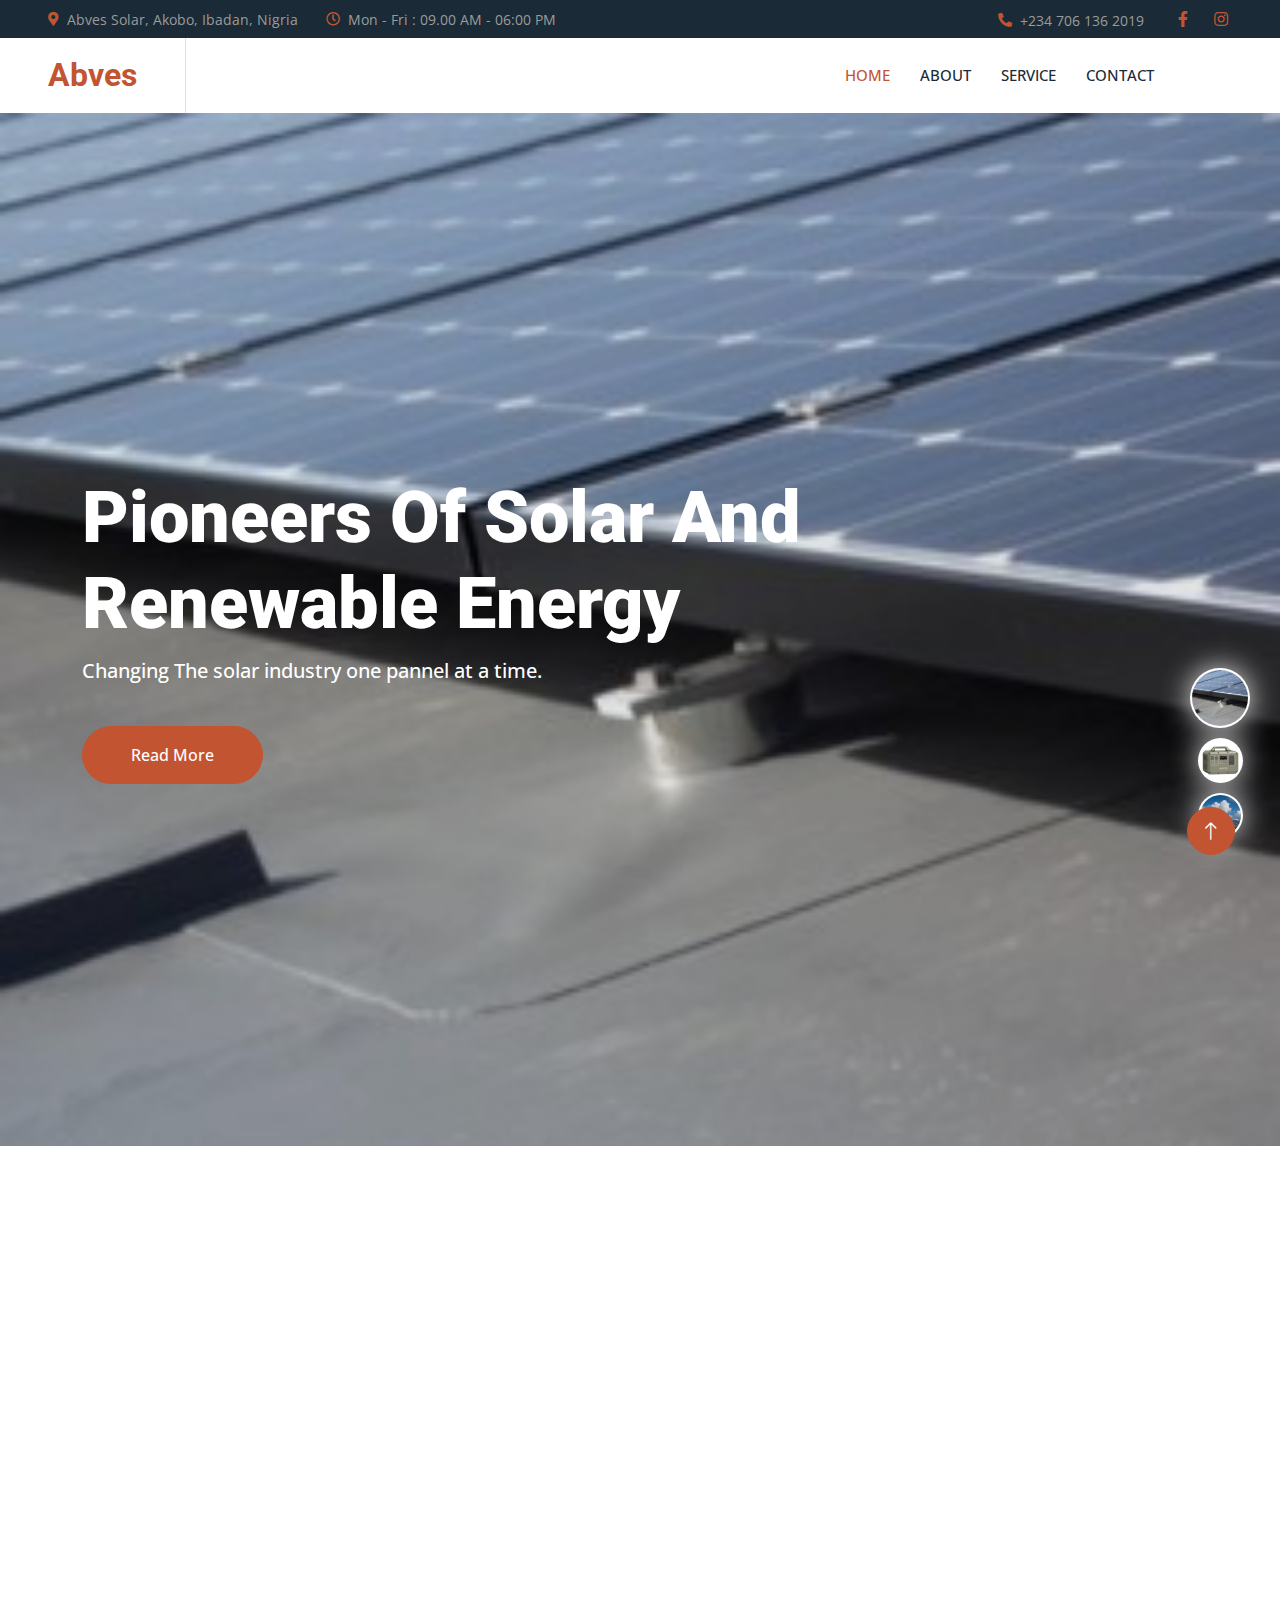
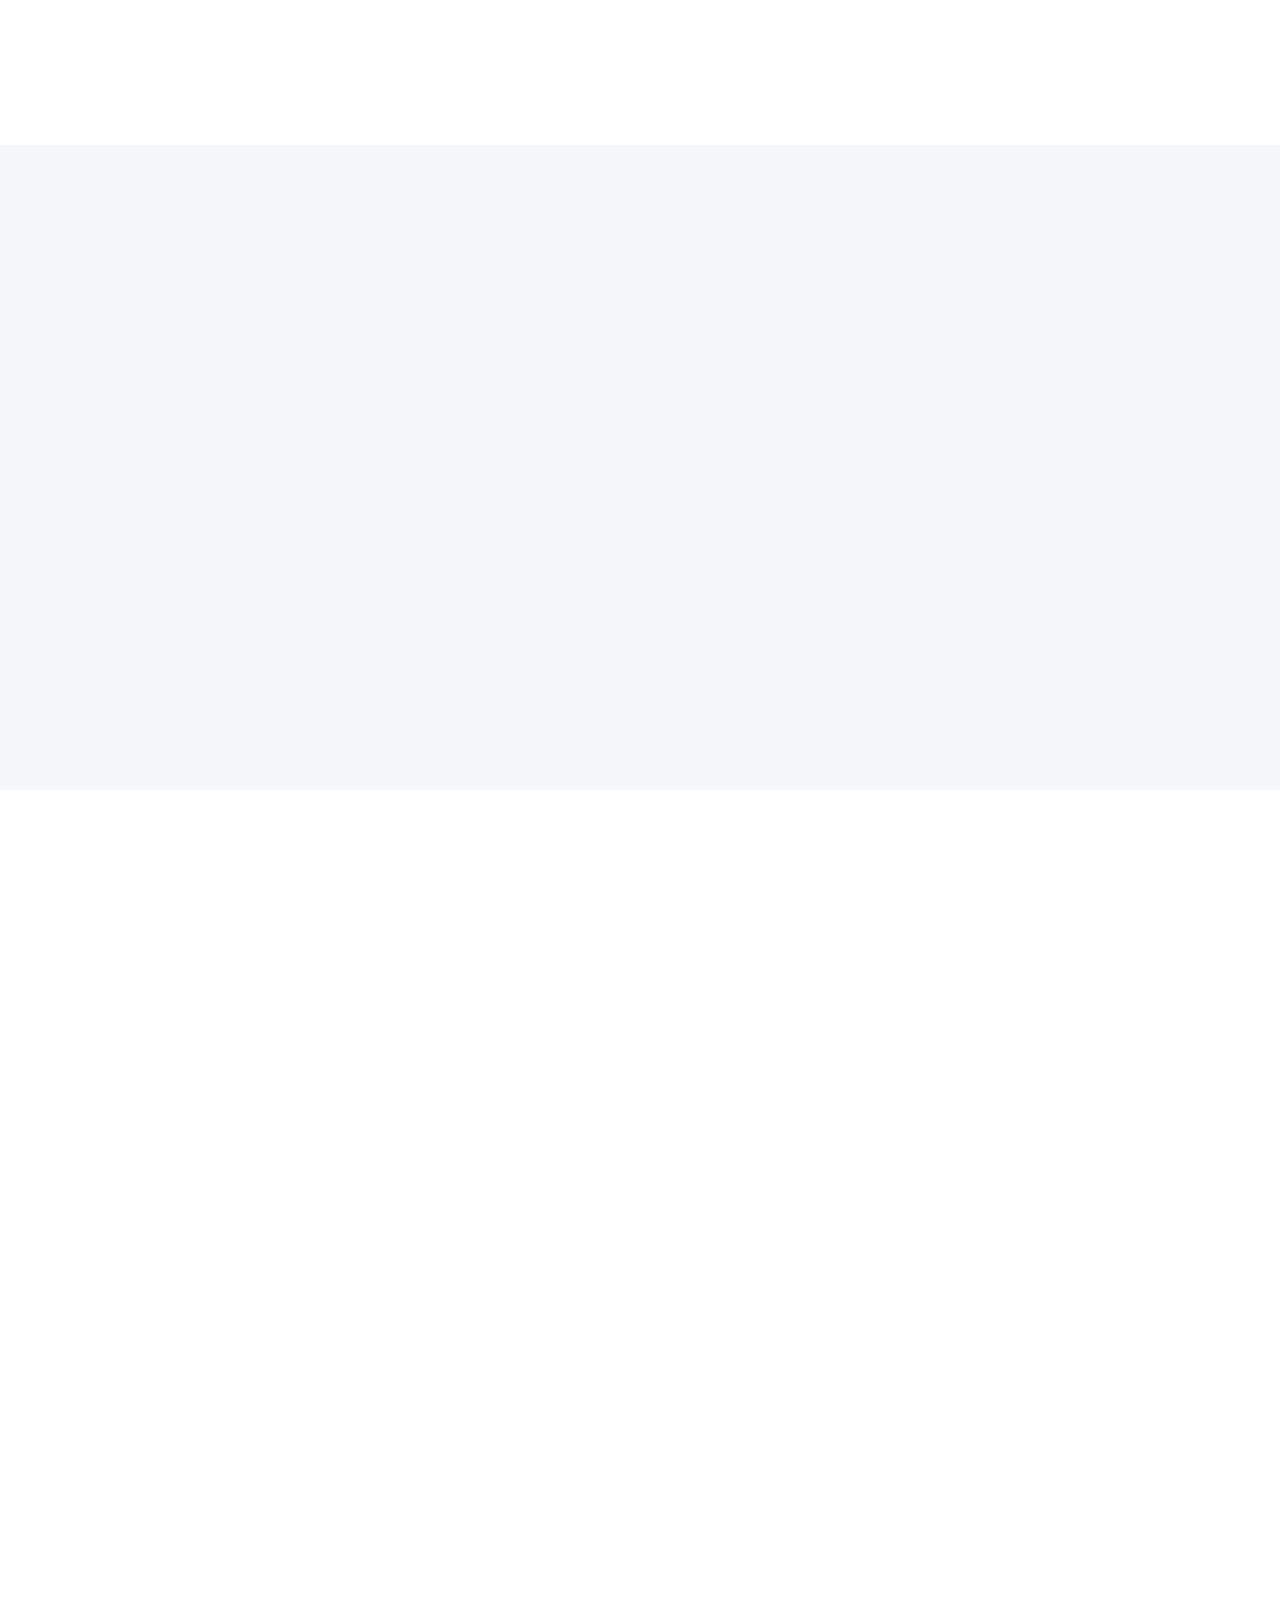
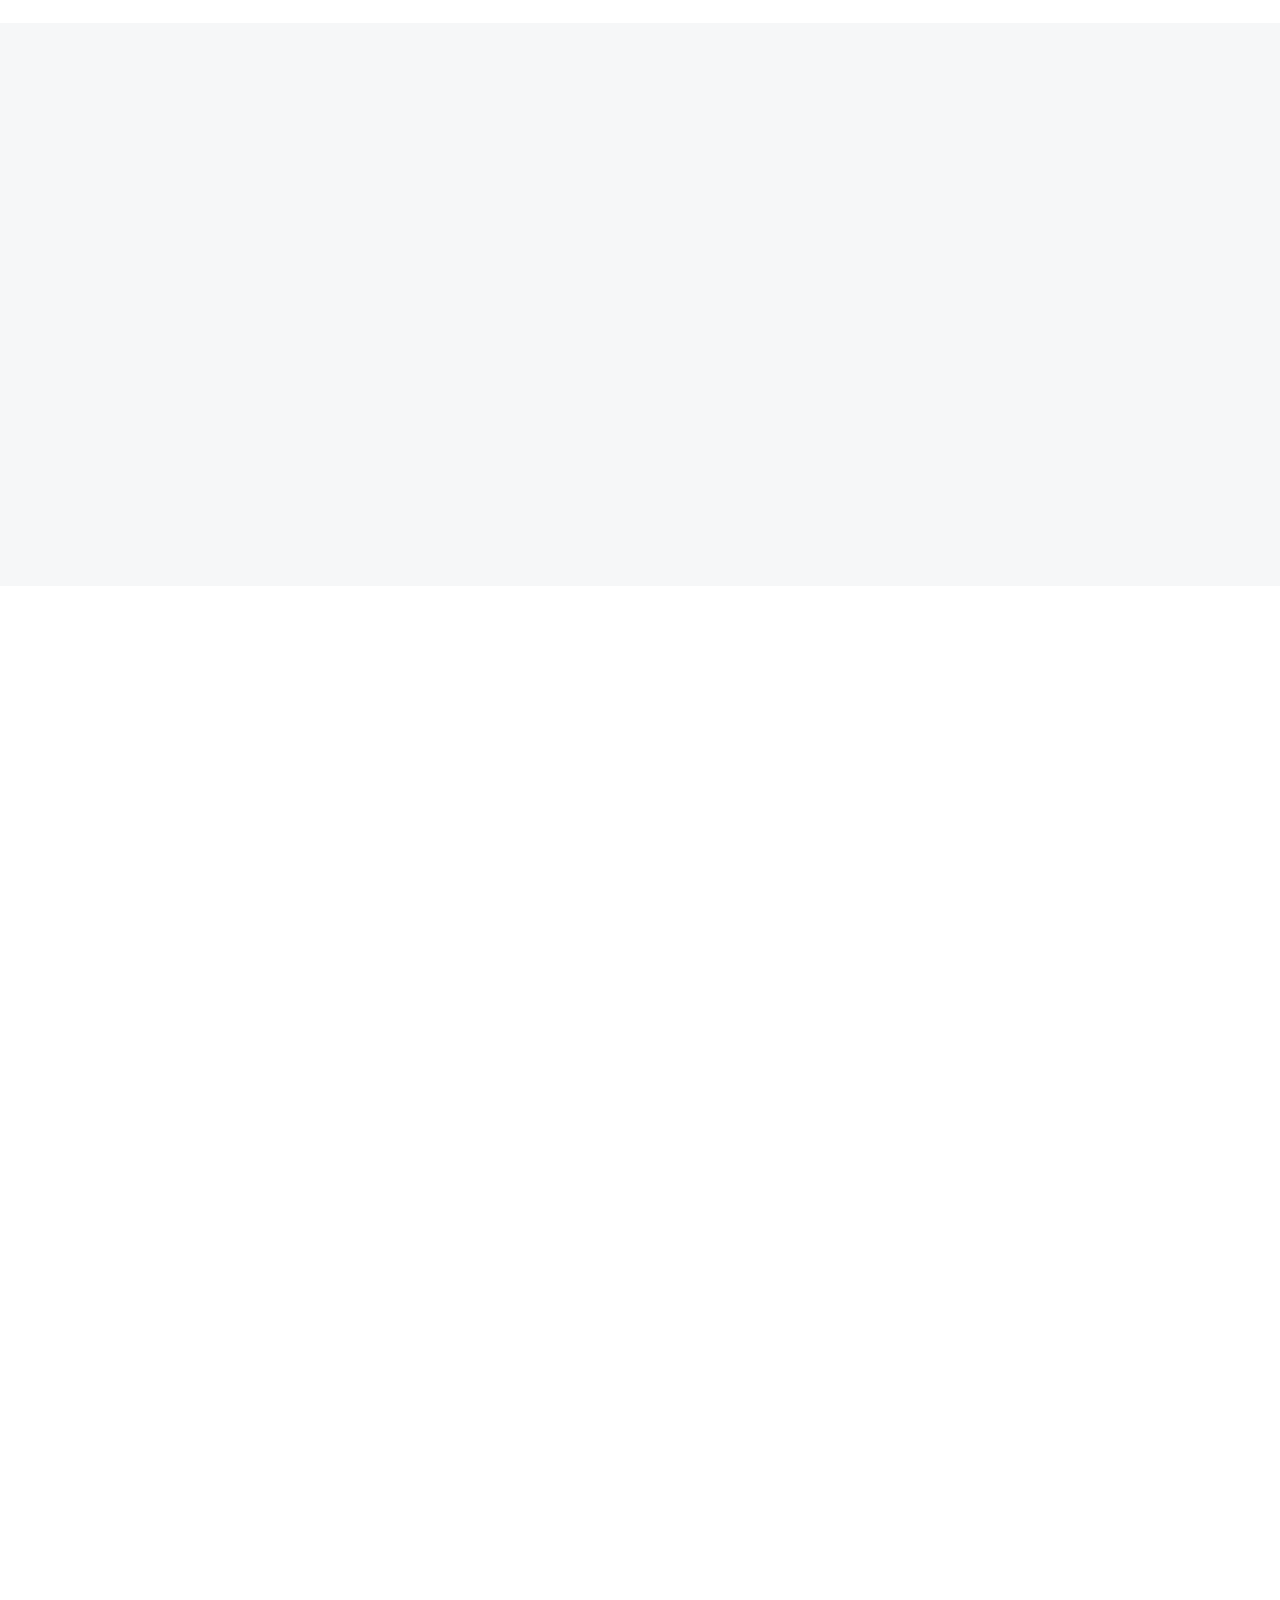
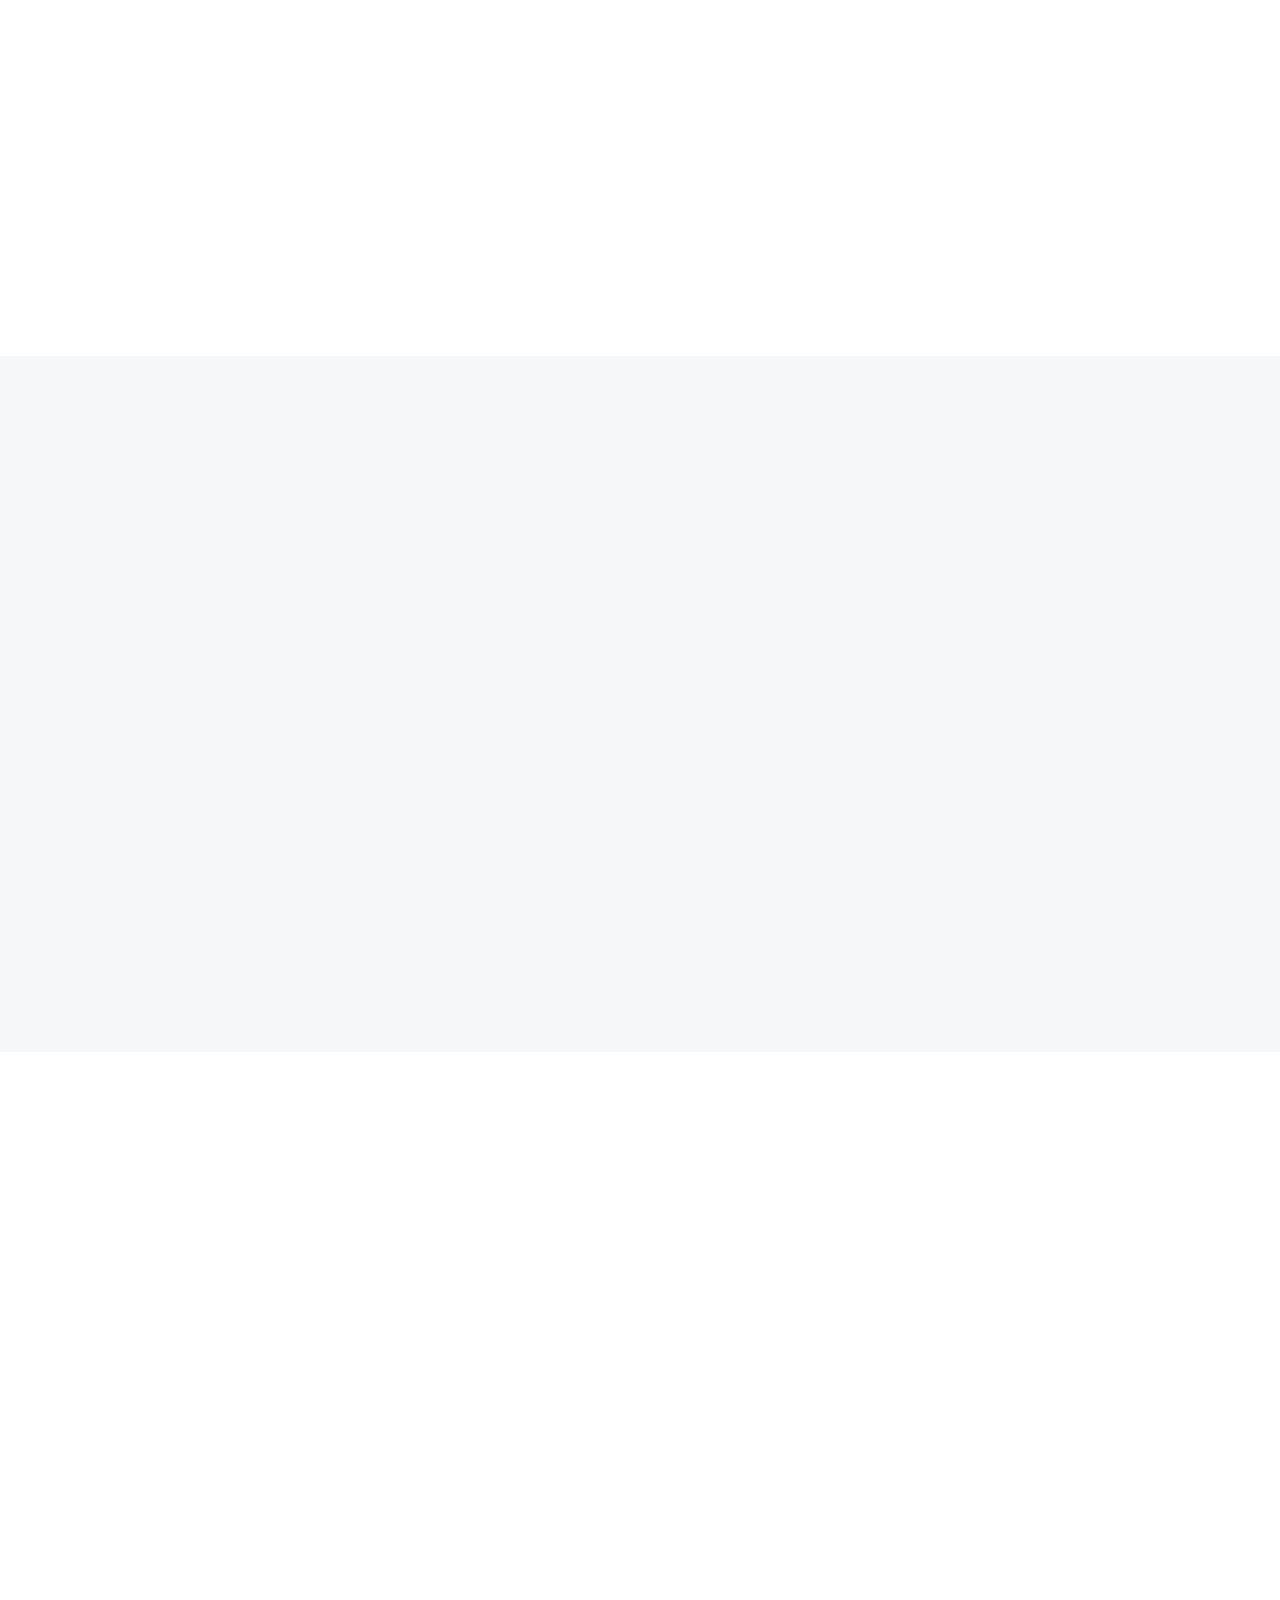
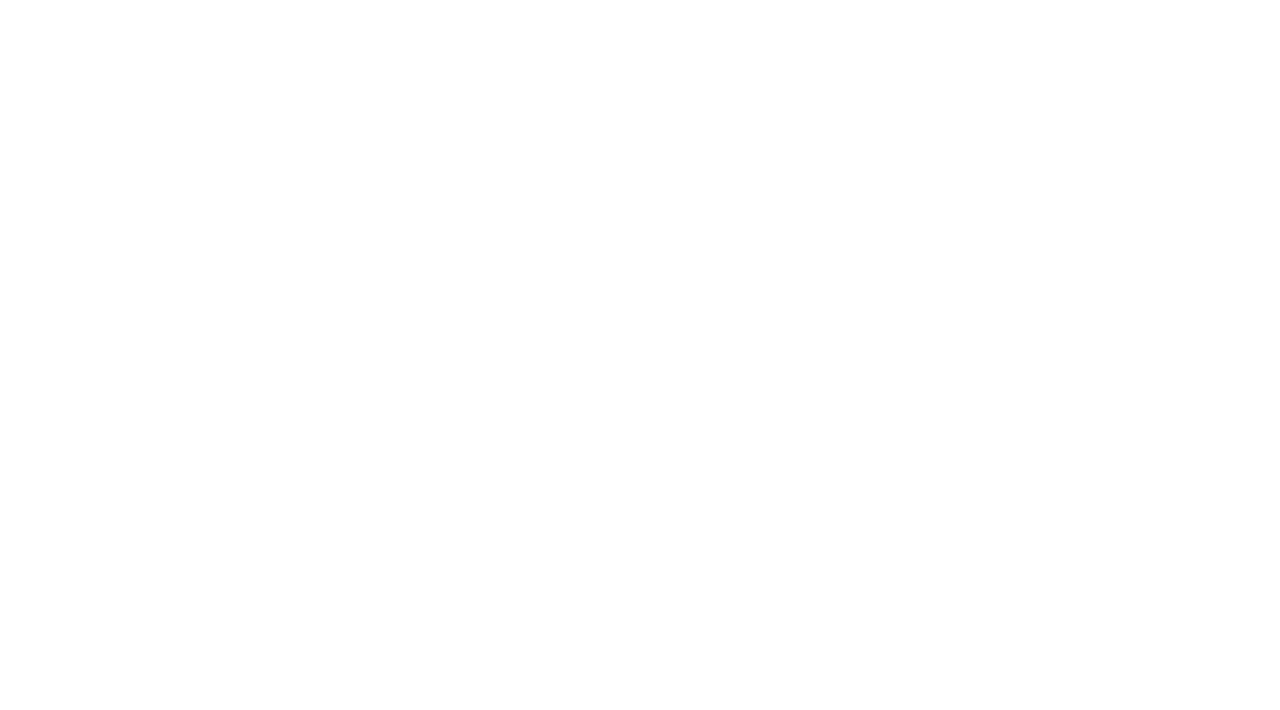
==== commit fd8268c9: "ols" ====
--- a/index.html
+++ b/index.html
@@ -332,7 +332,7 @@
                   Install the latest panels for for your home and the
                   environment.
                 </p>
-                <a class="small fw-medium" href=""
+                <a class="small fw-medium" href="https://wa.me/2348156627998"
                   >Read More<i class="fa fa-arrow-right ms-2"></i
                 ></a>
               </div>
@@ -350,7 +350,7 @@
                   Stet stet justo dolor sed duo. Ut clita sea sit ipsum diam
                   lorem diam.
                 </p>
-                <a class="small fw-medium" href=""
+                <a class="small fw-medium" href="https://wa.me/2348156627998"
                   >Read More<i class="fa fa-arrow-right ms-2"></i
                 ></a>
               </div>
@@ -365,7 +365,7 @@
                 </div>
                 <h4 class="mb-3">Power Pannel</h4>
                 <p>some things about batterues installation</p>
-                <a class="small fw-medium" href=""
+                <a class="small fw-medium" href="https://wa.me/2348156627998"
                   >Read More<i class="fa fa-arrow-right ms-2"></i
                 ></a>
               </div>
@@ -383,7 +383,7 @@
                   Stet stet justo dolor sed duo. Ut clita sea sit ipsum diam
                   lorem diam.
                 </p>
-                <a class="small fw-medium" href=""
+                <a class="small fw-medium" href="https://wa.me/2348156627998"
                   >Read More<i class="fa fa-arrow-right ms-2"></i
                 ></a>
               </div>
@@ -401,7 +401,7 @@
                   Stet stet justo dolor sed duo. Ut clita sea sit ipsum diam
                   lorem diam.
                 </p>
-                <a class="small fw-medium" href=""
+                <a class="small fw-medium" href="https://wa.me/2348156627998"
                   >Read More<i class="fa fa-arrow-right ms-2"></i
                 ></a>
               </div>
@@ -419,7 +419,7 @@
                   Stet stet justo dolor sed duo. Ut clita sea sit ipsum diam
                   lorem diam.
                 </p>
-                <a class="small fw-medium" href=""
+                <a class="small fw-medium" href="https://wa.me/2348156627998"
                   >Read More<i class="fa fa-arrow-right ms-2"></i
                 ></a>
               </div>
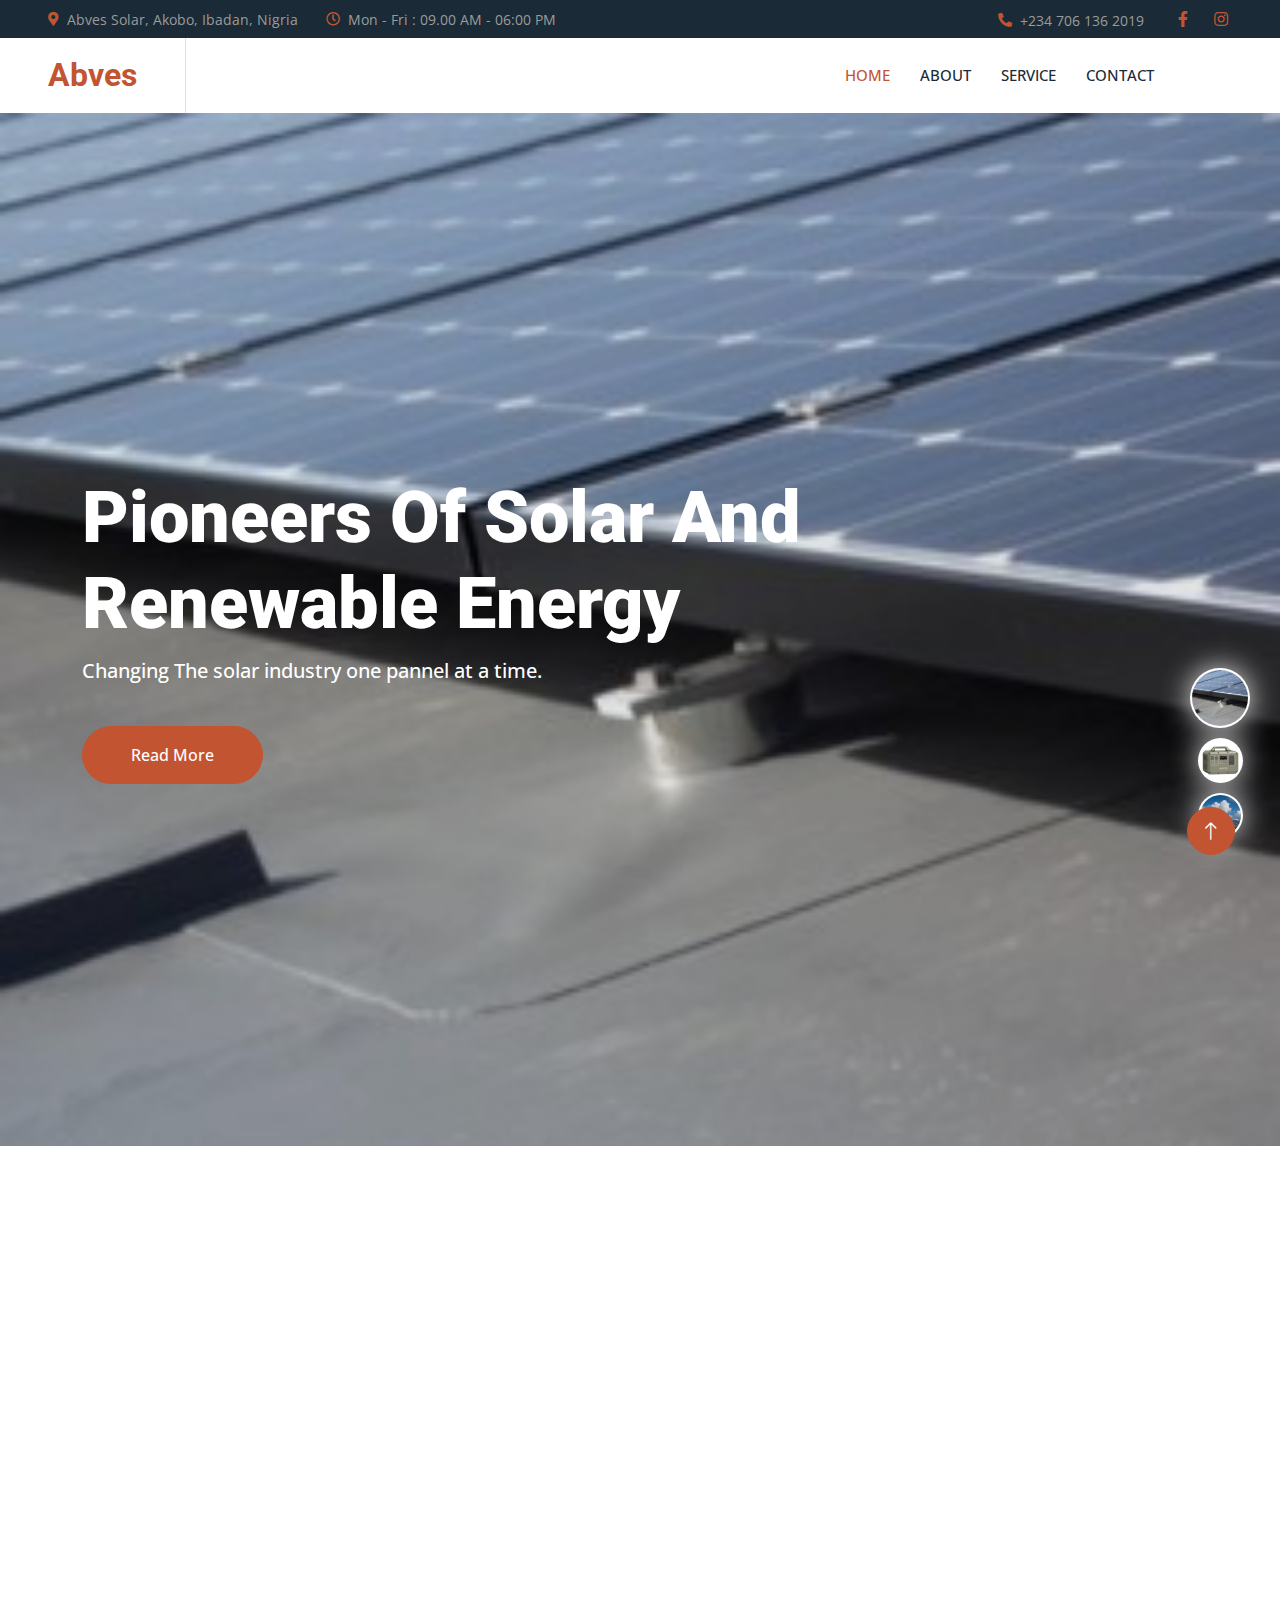
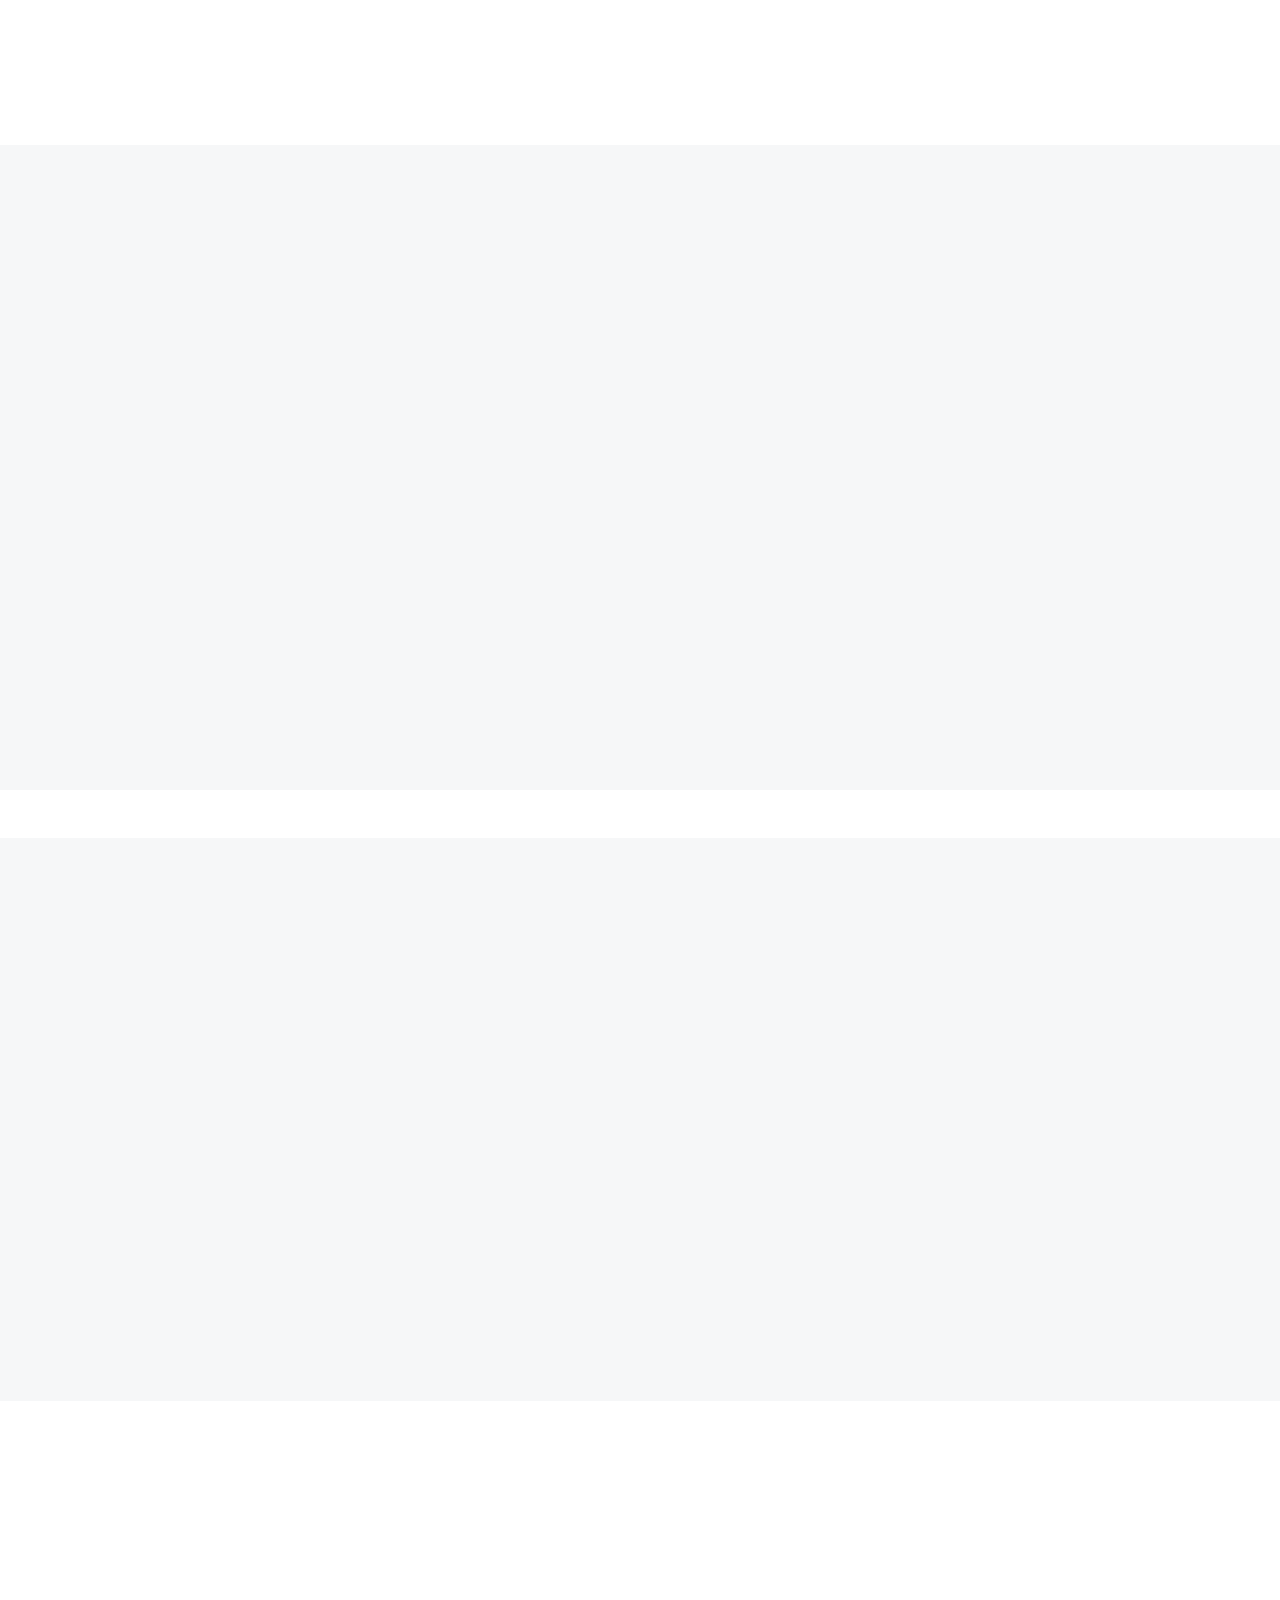
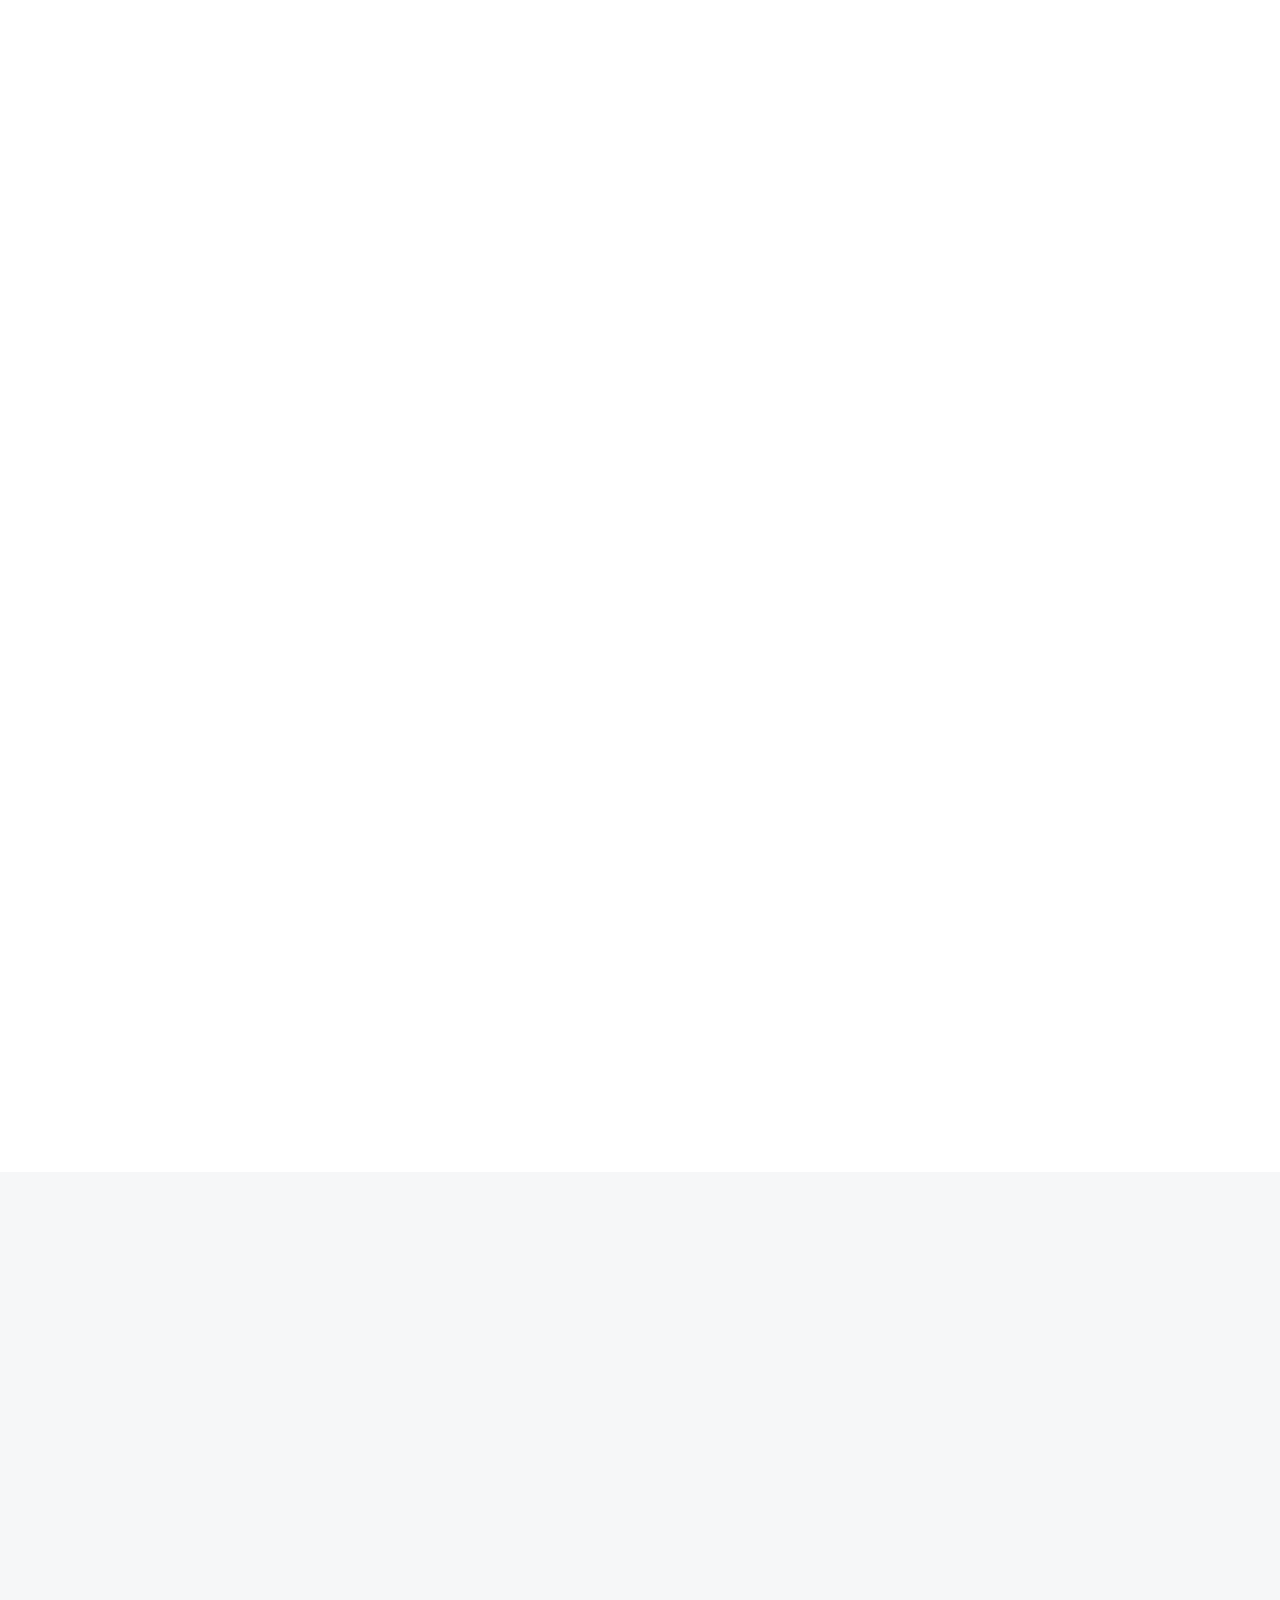
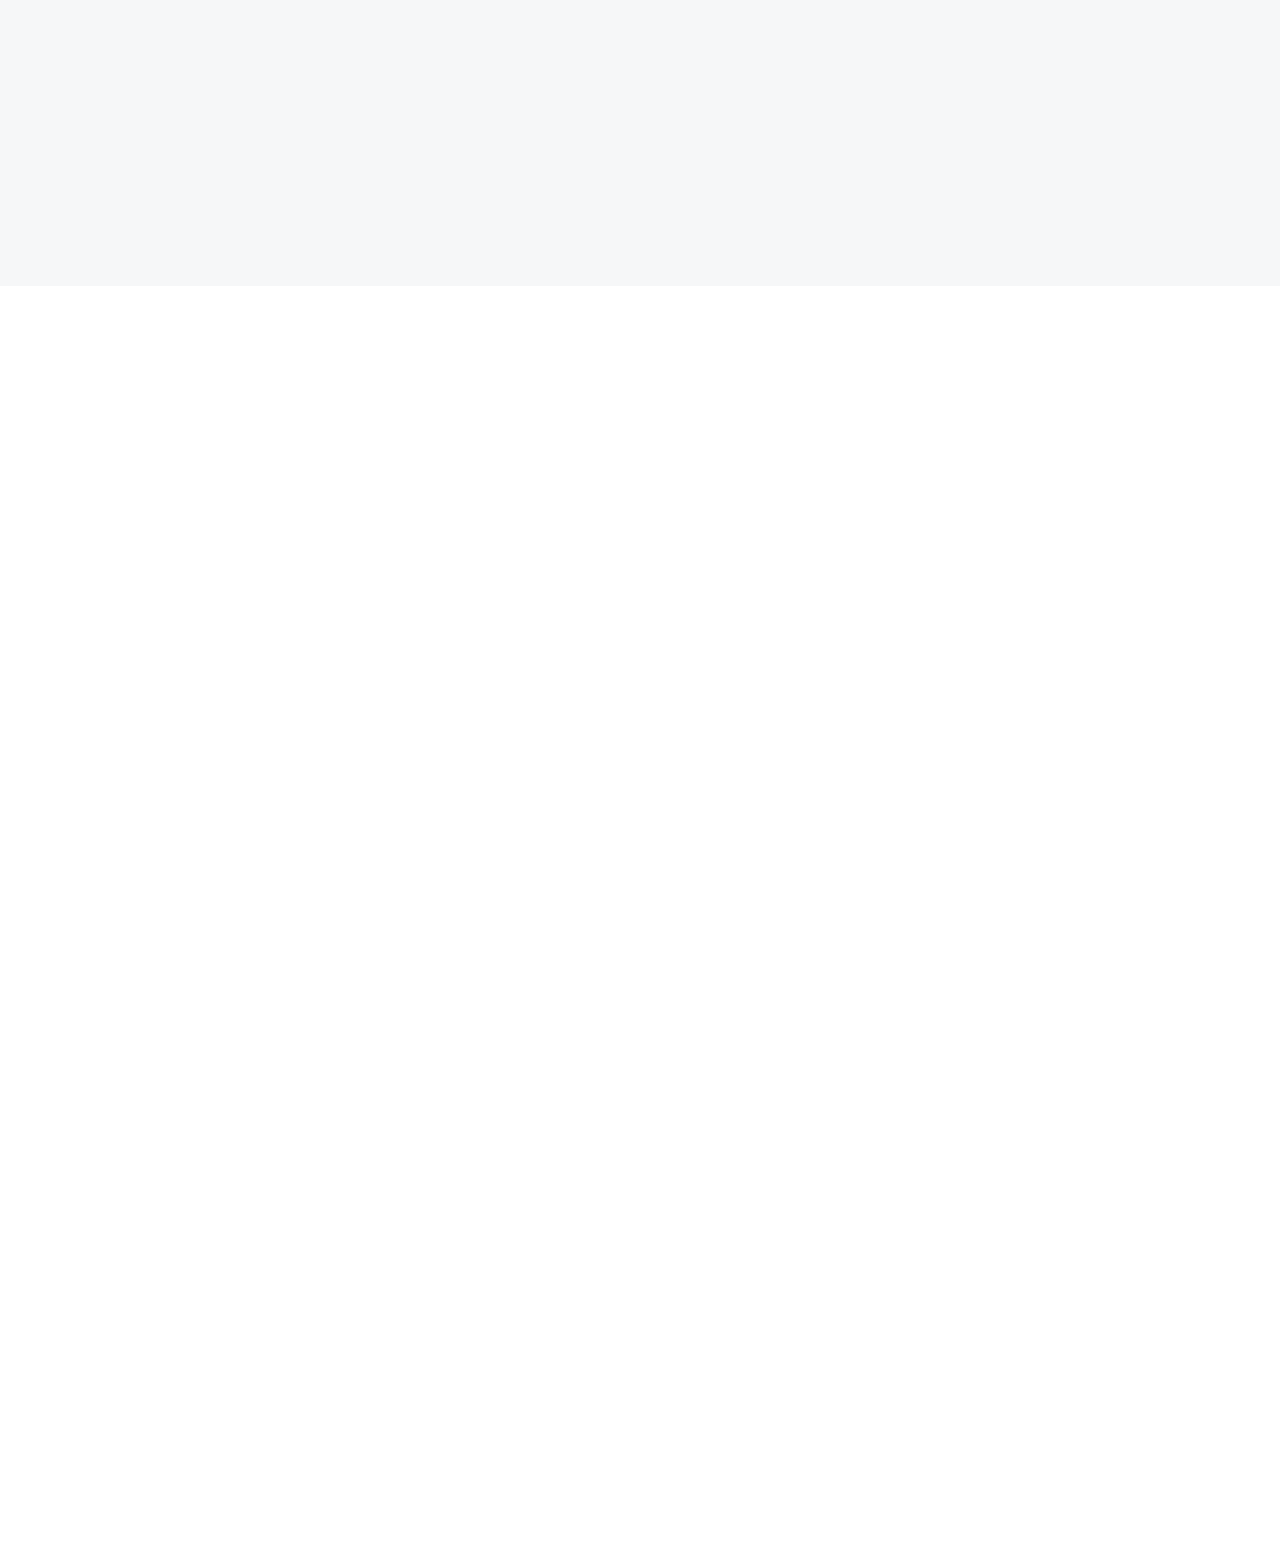
==== commit 3cf4fa59: "whatsapp link added" ====
--- a/index.html
+++ b/index.html
@@ -145,7 +145,7 @@
                     Changing The solar industry one pannel at a time.
                   </p>
                   <a
-                    href="https://wa.me/2348156627998"
+                    href="https://wa.me/2347061362019"
                     class="btn btn-primary rounded-pill py-3 px-5 animated slideInLeft"
                     >Read More</a
                   >
@@ -170,7 +170,7 @@
                     One of Nigeria's leading solar power industry
                   </p>
                   <a
-                    href="https://wa.me/2348156627998"
+                    href="https://wa.me/2347061362019"
                     class="btn btn-primary rounded-pill py-3 px-5 animated slideInLeft"
                     >Read More</a
                   >
@@ -195,7 +195,7 @@
                     Changing The solar industry one panel at a time
                   </p>
                   <a
-                    href="https://wa.me/2348156627998"
+                    href="https://wa.me/2347061362019"
                     class="btn btn-primary rounded-pill py-3 px-5 animated slideInLeft"
                     >Read More</a
                   >
@@ -298,7 +298,7 @@
               <p>
                 <i class="fa fa-check-circle text-primary me-3"></i>Instalation
               </p>
-              <a href="" class="btn btn-primary rounded-pill py-3 px-5 mt-3"
+              <a href="https://wa.me/2347061362019" class="btn btn-primary rounded-pill py-3 px-5 mt-3"
                 >Explore More</a
               >
             </div>
@@ -309,7 +309,7 @@
     <!-- About End -->
 
     <!-- Service Start -->
-    <div class="container-xxl py-5">
+    <!-- <div class="container-xxl py-5">
       <div class="container">
         <div
           class="text-center mx-auto mb-5 wow fadeInUp"
@@ -332,7 +332,7 @@
                   Install the latest panels for for your home and the
                   environment.
                 </p>
-                <a class="small fw-medium" href="https://wa.me/2348156627998"
+                <a class="small fw-medium" href="https://wa.me/2347061362019"
                   >Read More<i class="fa fa-arrow-right ms-2"></i
                 ></a>
               </div>
@@ -350,7 +350,7 @@
                   Stet stet justo dolor sed duo. Ut clita sea sit ipsum diam
                   lorem diam.
                 </p>
-                <a class="small fw-medium" href="https://wa.me/2348156627998"
+                <a class="small fw-medium" href="https://wa.me/2347061362019"
                   >Read More<i class="fa fa-arrow-right ms-2"></i
                 ></a>
               </div>
@@ -365,12 +365,12 @@
                 </div>
                 <h4 class="mb-3">Power Pannel</h4>
                 <p>some things about batterues installation</p>
-                <a class="small fw-medium" href="https://wa.me/2348156627998"
+                <a class="small fw-medium" href="https://wa.me/2347061362019"
                   >Read More<i class="fa fa-arrow-right ms-2"></i
                 ></a>
               </div>
             </div>
-          </div>
+          </div> -->
           <!-- <div class="col-md-6 col-lg-4 wow fadeInUp" data-wow-delay="0.1s">
             <div class="service-item rounded overflow-hidden">
               <img class="img-fluid" src="img/img-600x400-4.jpg" alt="" />
@@ -383,7 +383,7 @@
                   Stet stet justo dolor sed duo. Ut clita sea sit ipsum diam
                   lorem diam.
                 </p>
-                <a class="small fw-medium" href="https://wa.me/2348156627998"
+                <a class="small fw-medium" href="https://wa.me/2347061362019"
                   >Read More<i class="fa fa-arrow-right ms-2"></i
                 ></a>
               </div>
@@ -401,7 +401,7 @@
                   Stet stet justo dolor sed duo. Ut clita sea sit ipsum diam
                   lorem diam.
                 </p>
-                <a class="small fw-medium" href="https://wa.me/2348156627998"
+                <a class="small fw-medium" href="https://wa.me/2347061362019"
                   >Read More<i class="fa fa-arrow-right ms-2"></i
                 ></a>
               </div>
@@ -419,15 +419,15 @@
                   Stet stet justo dolor sed duo. Ut clita sea sit ipsum diam
                   lorem diam.
                 </p>
-                <a class="small fw-medium" href="https://wa.me/2348156627998"
+                <a class="small fw-medium" href="https://wa.me/2347061362019"
                   >Read More<i class="fa fa-arrow-right ms-2"></i
                 ></a>
               </div>
             </div>
           </div> -->
-        </div>
-      </div>
-    </div>
+        <!-- </div>
+      </div>
+    </div> -->
     <!-- Service End -->
 
     <!-- Feature Start -->
@@ -732,58 +732,64 @@
                 here too Clita erat ipsum et lorem et sit, sed stet lorem sit
                 clita duo justo erat amet
               </p>
-              <form>
+              <form id="whatsappForm">
                 <div class="row g-3">
-                  <div class="col-12 col-sm-6">
-                    <input
-                      type="text"
-                      class="form-control border-0"
-                      placeholder="Your Name"
-                      style="height: 55px"
-                    />
-                  </div>
-                  <div class="col-12 col-sm-6">
-                    <input
-                      type="email"
-                      class="form-control border-0"
-                      placeholder="Your Email"
-                      style="height: 55px"
-                    />
-                  </div>
-                  <div class="col-12 col-sm-6">
-                    <input
-                      type="text"
-                      class="form-control border-0"
-                      placeholder="Your Mobile"
-                      style="height: 55px"
-                    />
-                  </div>
-                  <div class="col-12 col-sm-6">
-                    <select class="form-select border-0" style="height: 55px">
-                      <option selected>Select A Service</option>
-                      <option value="1">Consulting</option>
-                      <option value="2">Maintanance</option>
-                      <option value="3">Instalation</option>
-                    </select>
-                  </div>
-                  <div class="col-12">
-                    <input
-                      id="whtsapp-message"
-                      class="form-control border-0"
-                      placeholder="Special Note"
-                    />
-                  </div>
-                  <div class="col-12">
-                    <button
-                      id="whatsappForm"
-                      class="btn btn-primary rounded-pill py-3 px-5"
-                      type="submit"
-                    >
-                      Submit
-                    </button>
-                  </div>
-                </div>
-              </form>
+                    <div class="col-12 col-sm-6">
+                        <input
+                            type="text"
+                            id="name"
+                            class="form-control border-0"
+                            placeholder="Your Name"
+                            style="height: 55px"
+                            required
+                        />
+                    </div>
+                    <div class="col-12 col-sm-6">
+                        <input
+                            type="email"
+                            id="email"
+                            class="form-control border-0"
+                            placeholder="Your Email"
+                            style="height: 55px"
+                            required
+                        />
+                    </div>
+                    <div class="col-12 col-sm-6">
+                        <input
+                            type="text"
+                            id="mobile"
+                            class="form-control border-0"
+                            placeholder="Your Mobile"
+                            style="height: 55px"
+                            required
+                        />
+                    </div>
+                    <div class="col-12 col-sm-6">
+                        <select id="service" class="form-select border-0" style="height: 55px" required>
+                            <option selected>Select A Service</option>
+                            <option value="Consulting">Consulting</option>
+                            <option value="Maintenance">Maintenance</option>
+                            <option value="Installation">Installation</option>
+                        </select>
+                    </div>
+                    <div class="col-12">
+                        <input
+                            id="note"
+                            class="form-control border-0"
+                            placeholder="Special Note"
+                            style="height: 55px"
+                        />
+                    </div>
+                    <div class="col-12">
+                        <button
+                            class="btn btn-primary rounded-pill py-3 px-5"
+                            type="submit"
+                        >
+                            Submit
+                        </button>
+                    </div>
+                </div>
+            </form>
             </div>
           </div>
         </div>
@@ -1104,8 +1110,35 @@
     <script src="lib/isotope/isotope.pkgd.min.js"></script>
     <script src="lib/lightbox/js/lightbox.min.js"></script>
 
+
     <!--  Javascript -->
     <script src="js/main.js"></script>
+
+    <script>
+      document.getElementById('whatsappForm').addEventListener('submit', function(e) {
+          e.preventDefault();
+
+          console.log("click");
+          // Get form values
+          const name = document.getElementById('name').value;
+          const email = document.getElementById('email').value;
+          const mobile = document.getElementById('mobile').value;
+          const service = document.getElementById('service').value;
+          const note = document.getElementById('note').value;
+
+          // Construct the message
+          const message = `Name: ${name}%0AEmail: ${email}%0AMobile: ${mobile}%0AService: ${service}%0ANote: ${note}`;
+
+          // WhatsApp number
+          const whatsappNumber = '2347061362019'; // Replace with the actual number
+
+          // Construct the WhatsApp URL
+          const whatsappUrl = `https://wa.me/${whatsappNumber}?text=${message}`;
+
+          // Redirect to WhatsApp
+          window.open(whatsappUrl, '_blank');
+      });
+  </script>
   </body>
 </html>
 
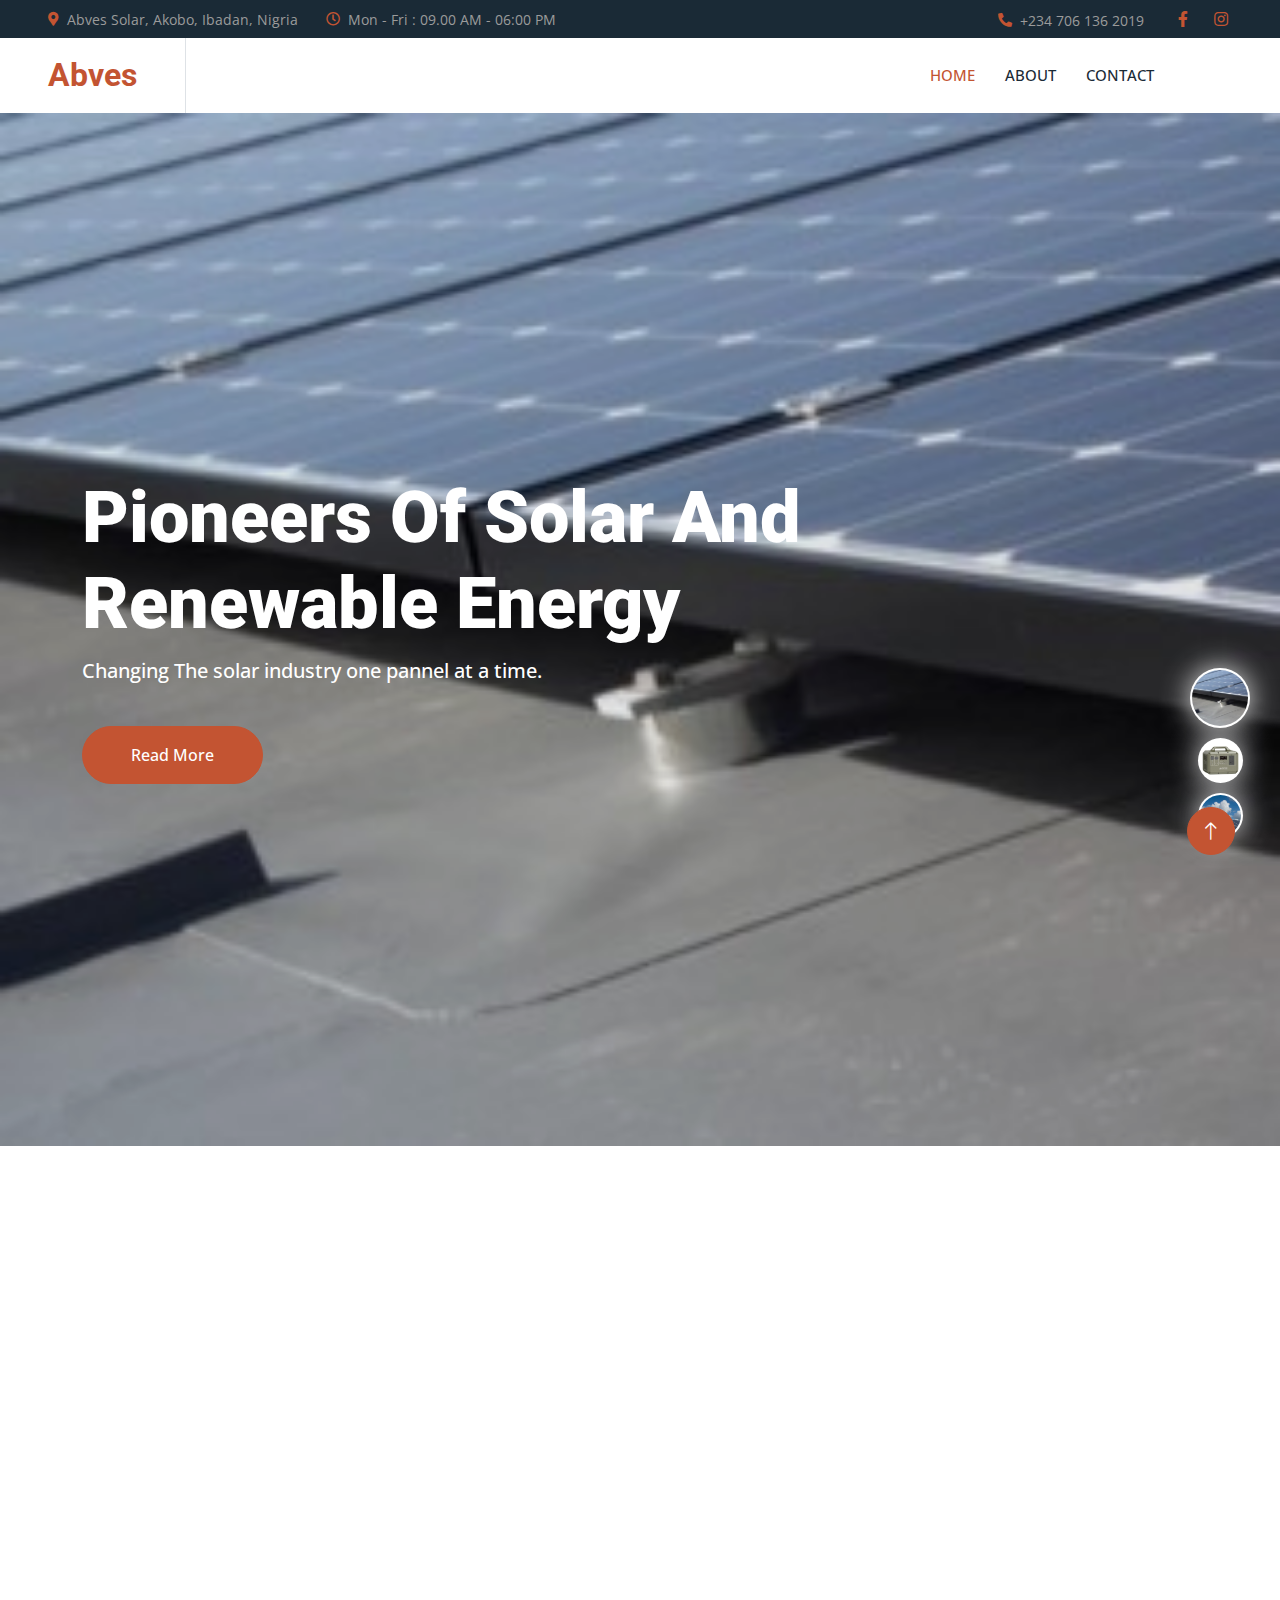
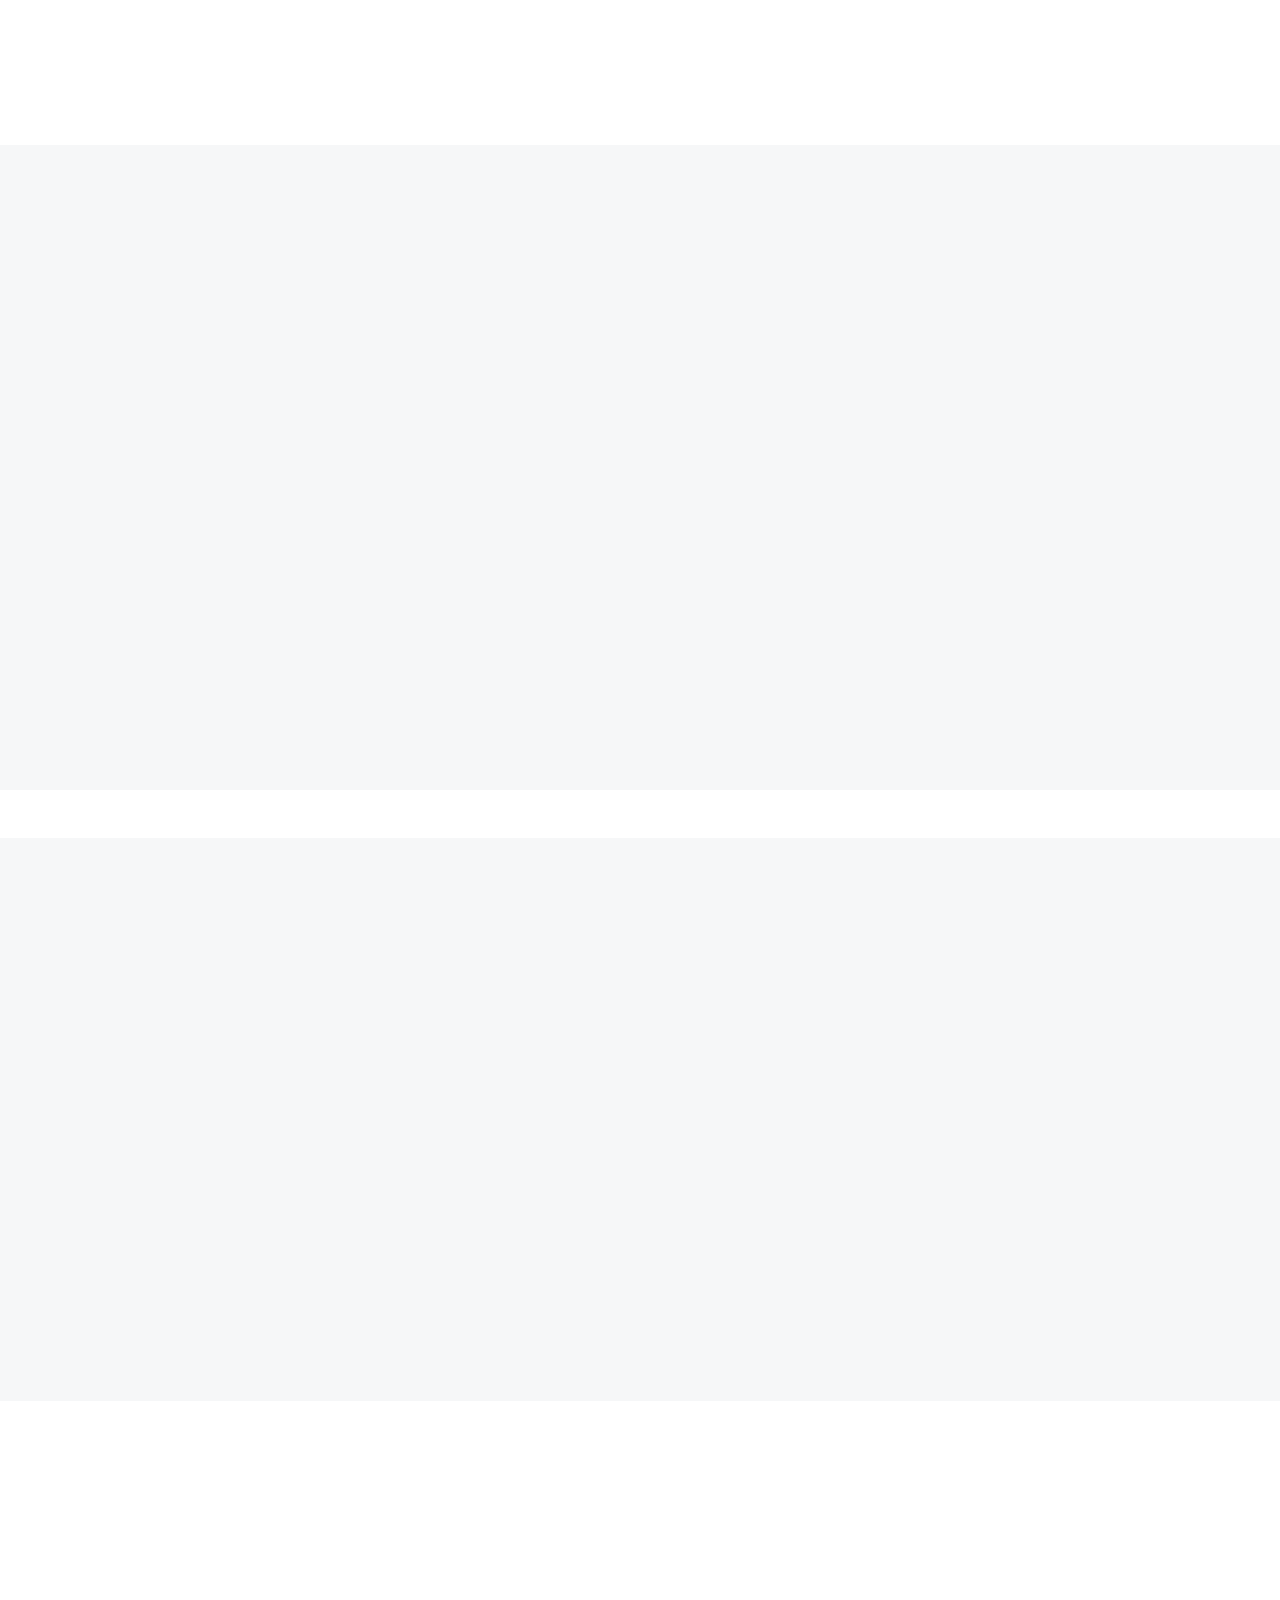
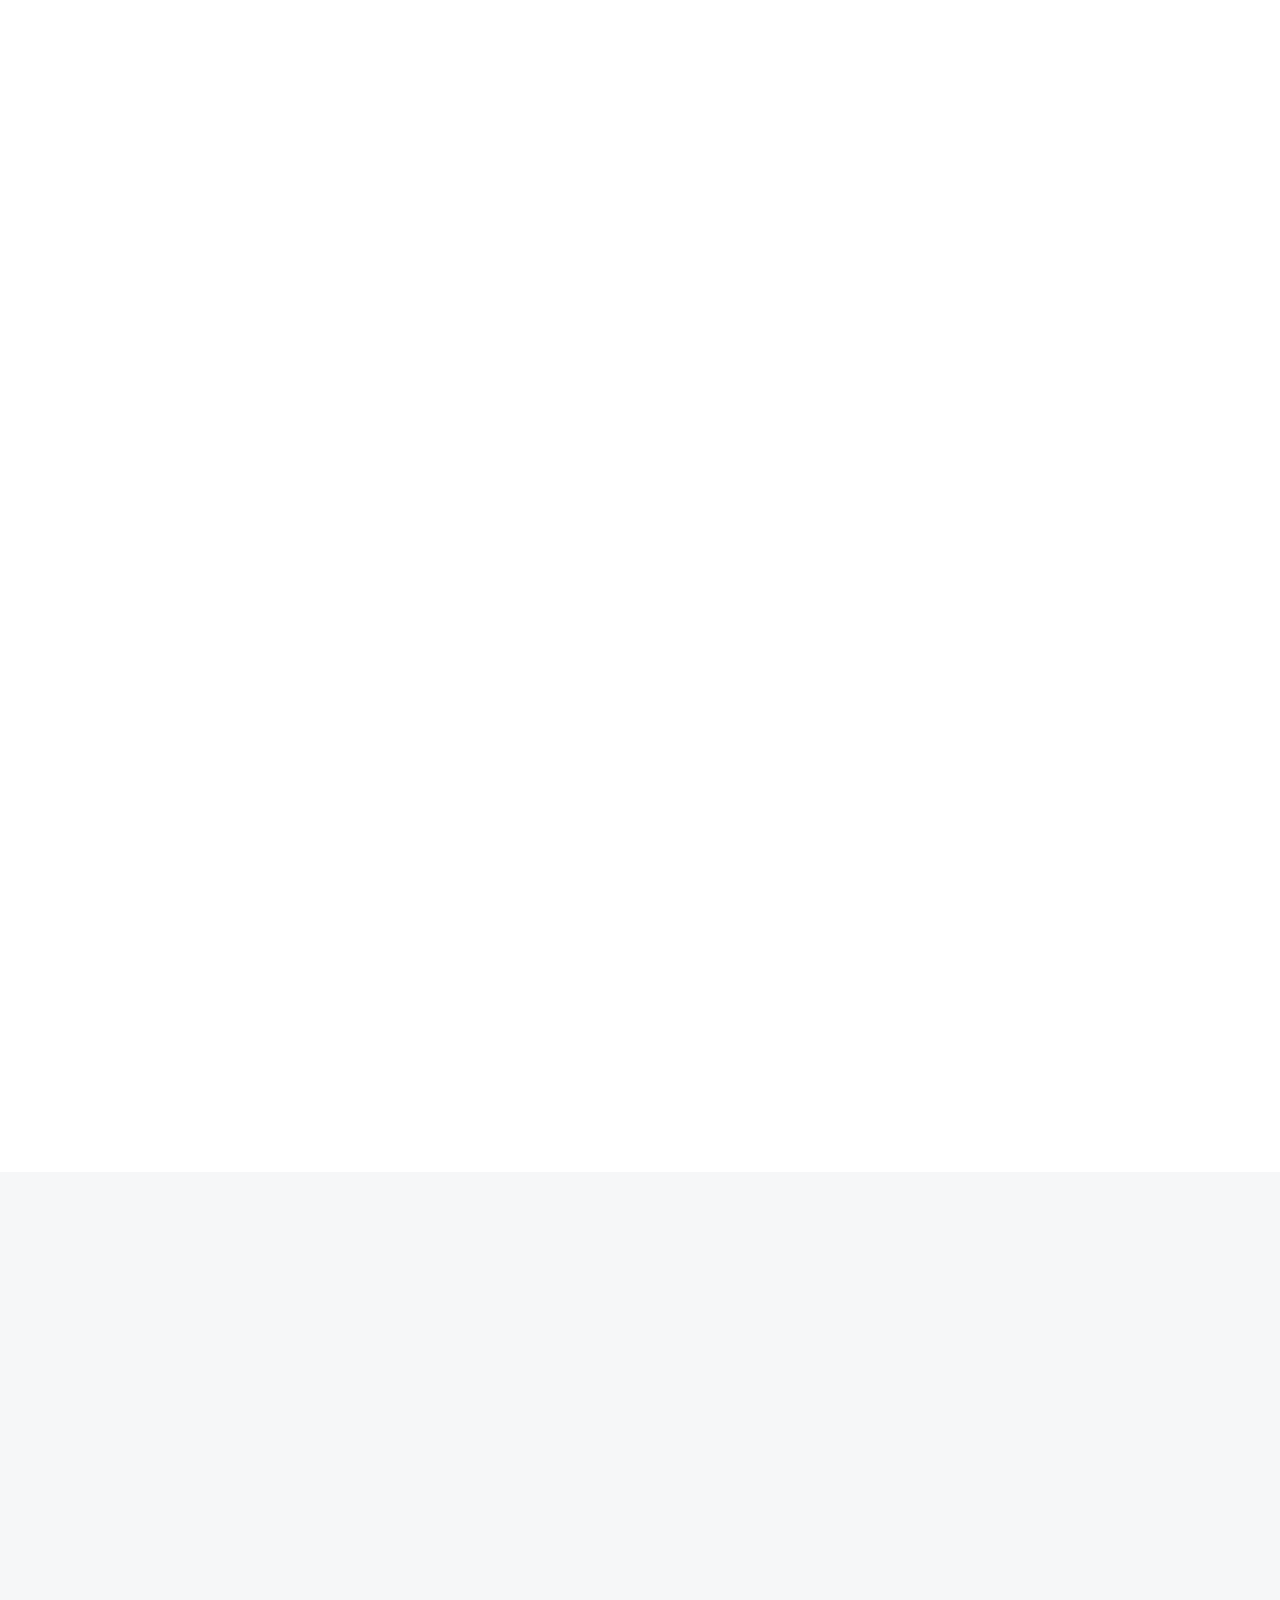
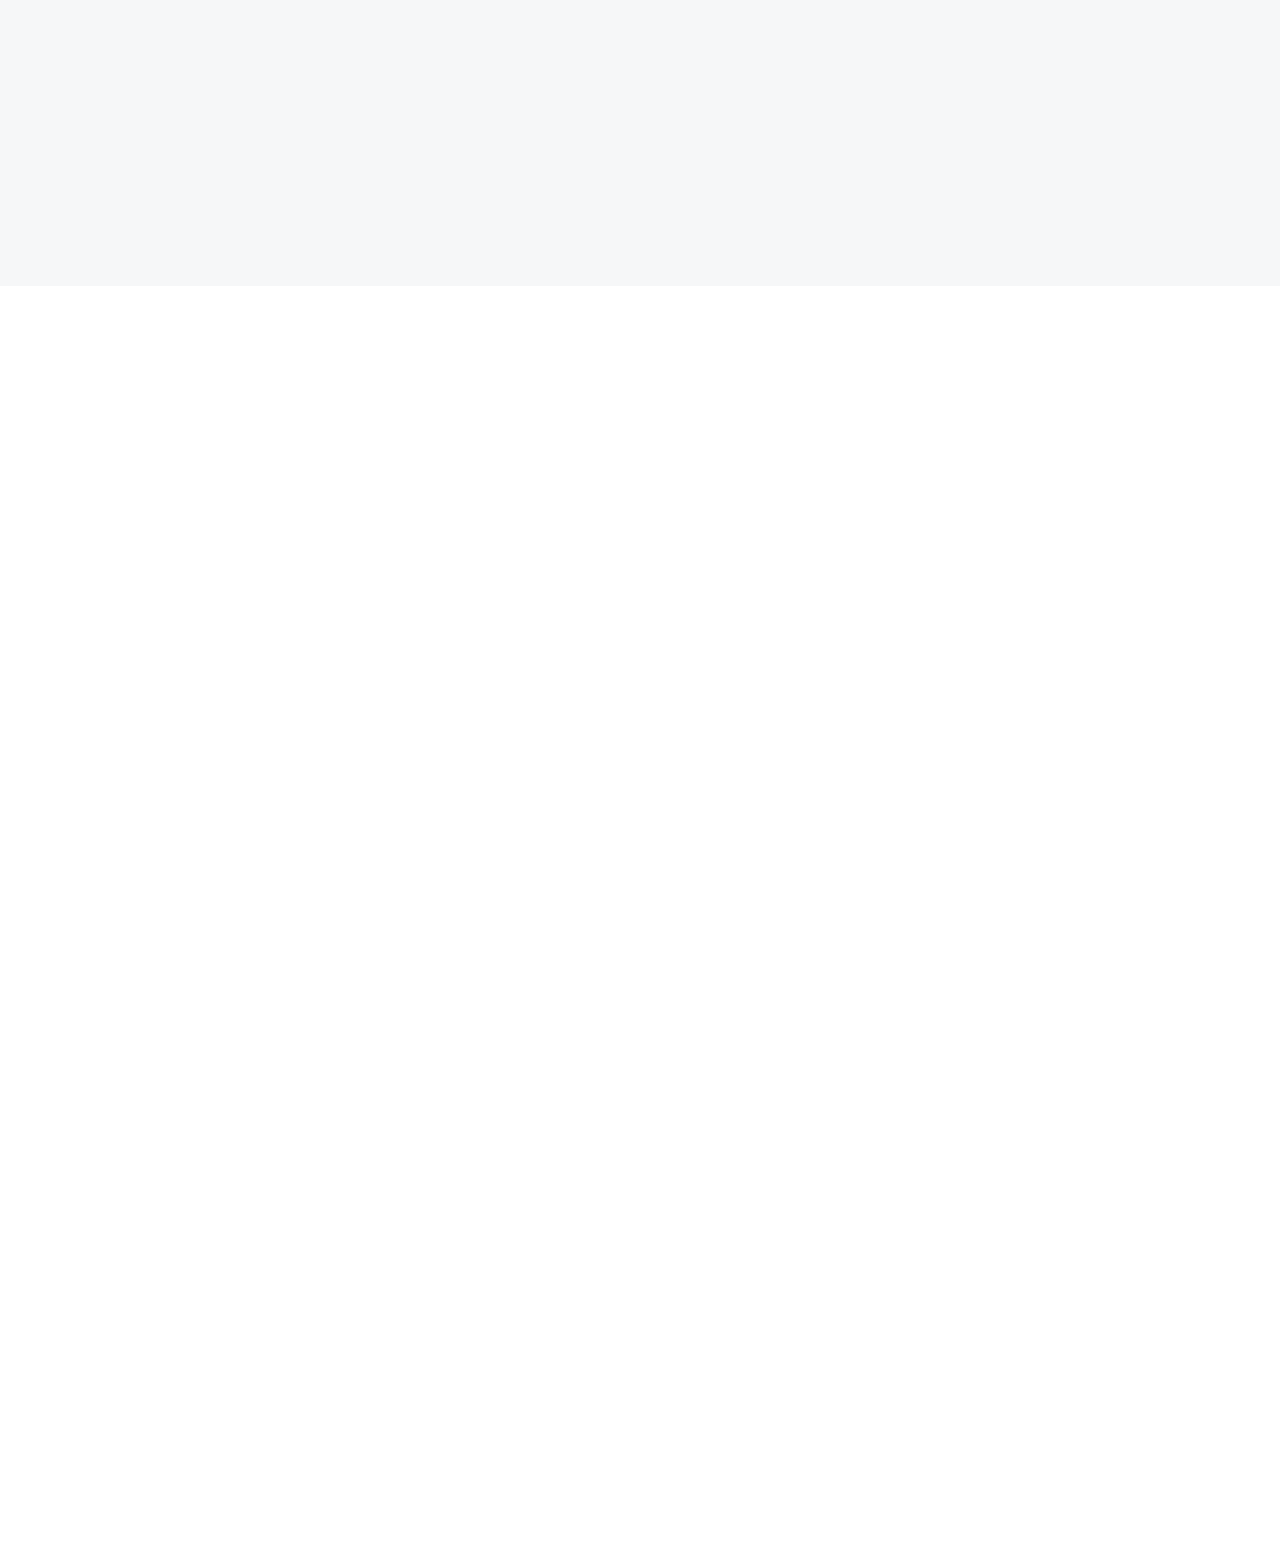
==== commit 03c39c4f: "removal of the services" ====
--- a/index.html
+++ b/index.html
@@ -117,7 +117,7 @@
         <div class="navbar-nav ms-auto p-4 p-lg-0">
           <a href="index.html" class="nav-item nav-link active">Home</a>
           <a href="about.html" class="nav-item nav-link">About</a>
-          <a href="service.html" class="nav-item nav-link">Service</a>
+          <!-- <a href="service.html" class="nav-item nav-link">Service</a> -->
           <!-- <></> -->
           <a href="contact.html" class="nav-item nav-link">Contact</a>
         </div>
@@ -298,7 +298,9 @@
               <p>
                 <i class="fa fa-check-circle text-primary me-3"></i>Instalation
               </p>
-              <a href="https://wa.me/2347061362019" class="btn btn-primary rounded-pill py-3 px-5 mt-3"
+              <a
+                href="https://wa.me/2347061362019"
+                class="btn btn-primary rounded-pill py-3 px-5 mt-3"
                 >Explore More</a
               >
             </div>
@@ -371,7 +373,7 @@
               </div>
             </div>
           </div> -->
-          <!-- <div class="col-md-6 col-lg-4 wow fadeInUp" data-wow-delay="0.1s">
+    <!-- <div class="col-md-6 col-lg-4 wow fadeInUp" data-wow-delay="0.1s">
             <div class="service-item rounded overflow-hidden">
               <img class="img-fluid" src="img/img-600x400-4.jpg" alt="" />
               <div class="position-relative p-4 pt-0">
@@ -425,7 +427,7 @@
               </div>
             </div>
           </div> -->
-        <!-- </div>
+    <!-- </div>
       </div>
     </div> -->
     <!-- Service End -->
@@ -725,7 +727,9 @@
             data-wow-delay="0.5s"
           >
             <div class="p-lg-5 pe-lg-0">
-              <h6 class="text-primary">Profesional Consulting</h6>
+              <h6 class="text-primary">
+                Profesional Services, Consulting and Product Enquiries
+              </h6>
               <h1 class="mb-4">Get A Profesional Consultation Now</h1>
               <p class="mb-4 pb-2">
                 repreating lurem pip stuffs heree. Aliqu diam amet diam et eos.
@@ -734,62 +738,67 @@
               </p>
               <form id="whatsappForm">
                 <div class="row g-3">
-                    <div class="col-12 col-sm-6">
-                        <input
-                            type="text"
-                            id="name"
-                            class="form-control border-0"
-                            placeholder="Your Name"
-                            style="height: 55px"
-                            required
-                        />
-                    </div>
-                    <div class="col-12 col-sm-6">
-                        <input
-                            type="email"
-                            id="email"
-                            class="form-control border-0"
-                            placeholder="Your Email"
-                            style="height: 55px"
-                            required
-                        />
-                    </div>
-                    <div class="col-12 col-sm-6">
-                        <input
-                            type="text"
-                            id="mobile"
-                            class="form-control border-0"
-                            placeholder="Your Mobile"
-                            style="height: 55px"
-                            required
-                        />
-                    </div>
-                    <div class="col-12 col-sm-6">
-                        <select id="service" class="form-select border-0" style="height: 55px" required>
-                            <option selected>Select A Service</option>
-                            <option value="Consulting">Consulting</option>
-                            <option value="Maintenance">Maintenance</option>
-                            <option value="Installation">Installation</option>
-                        </select>
-                    </div>
-                    <div class="col-12">
-                        <input
-                            id="note"
-                            class="form-control border-0"
-                            placeholder="Special Note"
-                            style="height: 55px"
-                        />
-                    </div>
-                    <div class="col-12">
-                        <button
-                            class="btn btn-primary rounded-pill py-3 px-5"
-                            type="submit"
-                        >
-                            Submit
-                        </button>
-                    </div>
-                </div>
-            </form>
+                  <div class="col-12 col-sm-6">
+                    <input
+                      type="text"
+                      id="name"
+                      class="form-control border-0"
+                      placeholder="Your Name"
+                      style="height: 55px"
+                      required
+                    />
+                  </div>
+                  <div class="col-12 col-sm-6">
+                    <input
+                      type="email"
+                      id="email"
+                      class="form-control border-0"
+                      placeholder="Your Email"
+                      style="height: 55px"
+                      required
+                    />
+                  </div>
+                  <div class="col-12 col-sm-6">
+                    <input
+                      type="text"
+                      id="mobile"
+                      class="form-control border-0"
+                      placeholder="Your Mobile"
+                      style="height: 55px"
+                      required
+                    />
+                  </div>
+                  <div class="col-12 col-sm-6">
+                    <select
+                      id="service"
+                      class="form-select border-0"
+                      style="height: 55px"
+                      required
+                    >
+                      <option selected>Select A Service</option>
+                      <option value="Consulting">Consulting</option>
+                      <option value="Maintenance">Maintenance</option>
+                      <option value="Installation">Installation</option>
+                    </select>
+                  </div>
+                  <div class="col-12">
+                    <input
+                      id="note"
+                      class="form-control border-0"
+                      placeholder="Special Note"
+                      style="height: 55px"
+                    />
+                  </div>
+                  <div class="col-12">
+                    <button
+                      class="btn btn-primary rounded-pill py-3 px-5"
+                      type="submit"
+                    >
+                      Submit
+                    </button>
+                  </div>
+                </div>
+              </form>
             </div>
           </div>
         </div>
@@ -1110,35 +1119,36 @@
     <script src="lib/isotope/isotope.pkgd.min.js"></script>
     <script src="lib/lightbox/js/lightbox.min.js"></script>
 
-
     <!--  Javascript -->
     <script src="js/main.js"></script>
 
     <script>
-      document.getElementById('whatsappForm').addEventListener('submit', function(e) {
+      document
+        .getElementById("whatsappForm")
+        .addEventListener("submit", function (e) {
           e.preventDefault();
 
           console.log("click");
           // Get form values
-          const name = document.getElementById('name').value;
-          const email = document.getElementById('email').value;
-          const mobile = document.getElementById('mobile').value;
-          const service = document.getElementById('service').value;
-          const note = document.getElementById('note').value;
+          const name = document.getElementById("name").value;
+          const email = document.getElementById("email").value;
+          const mobile = document.getElementById("mobile").value;
+          const service = document.getElementById("service").value;
+          const note = document.getElementById("note").value;
 
           // Construct the message
           const message = `Name: ${name}%0AEmail: ${email}%0AMobile: ${mobile}%0AService: ${service}%0ANote: ${note}`;
 
           // WhatsApp number
-          const whatsappNumber = '2347061362019'; // Replace with the actual number
+          const whatsappNumber = "2347061362019"; // Replace with the actual number
 
           // Construct the WhatsApp URL
           const whatsappUrl = `https://wa.me/${whatsappNumber}?text=${message}`;
 
           // Redirect to WhatsApp
-          window.open(whatsappUrl, '_blank');
-      });
-  </script>
+          window.open(whatsappUrl, "_blank");
+        });
+    </script>
   </body>
 </html>
 
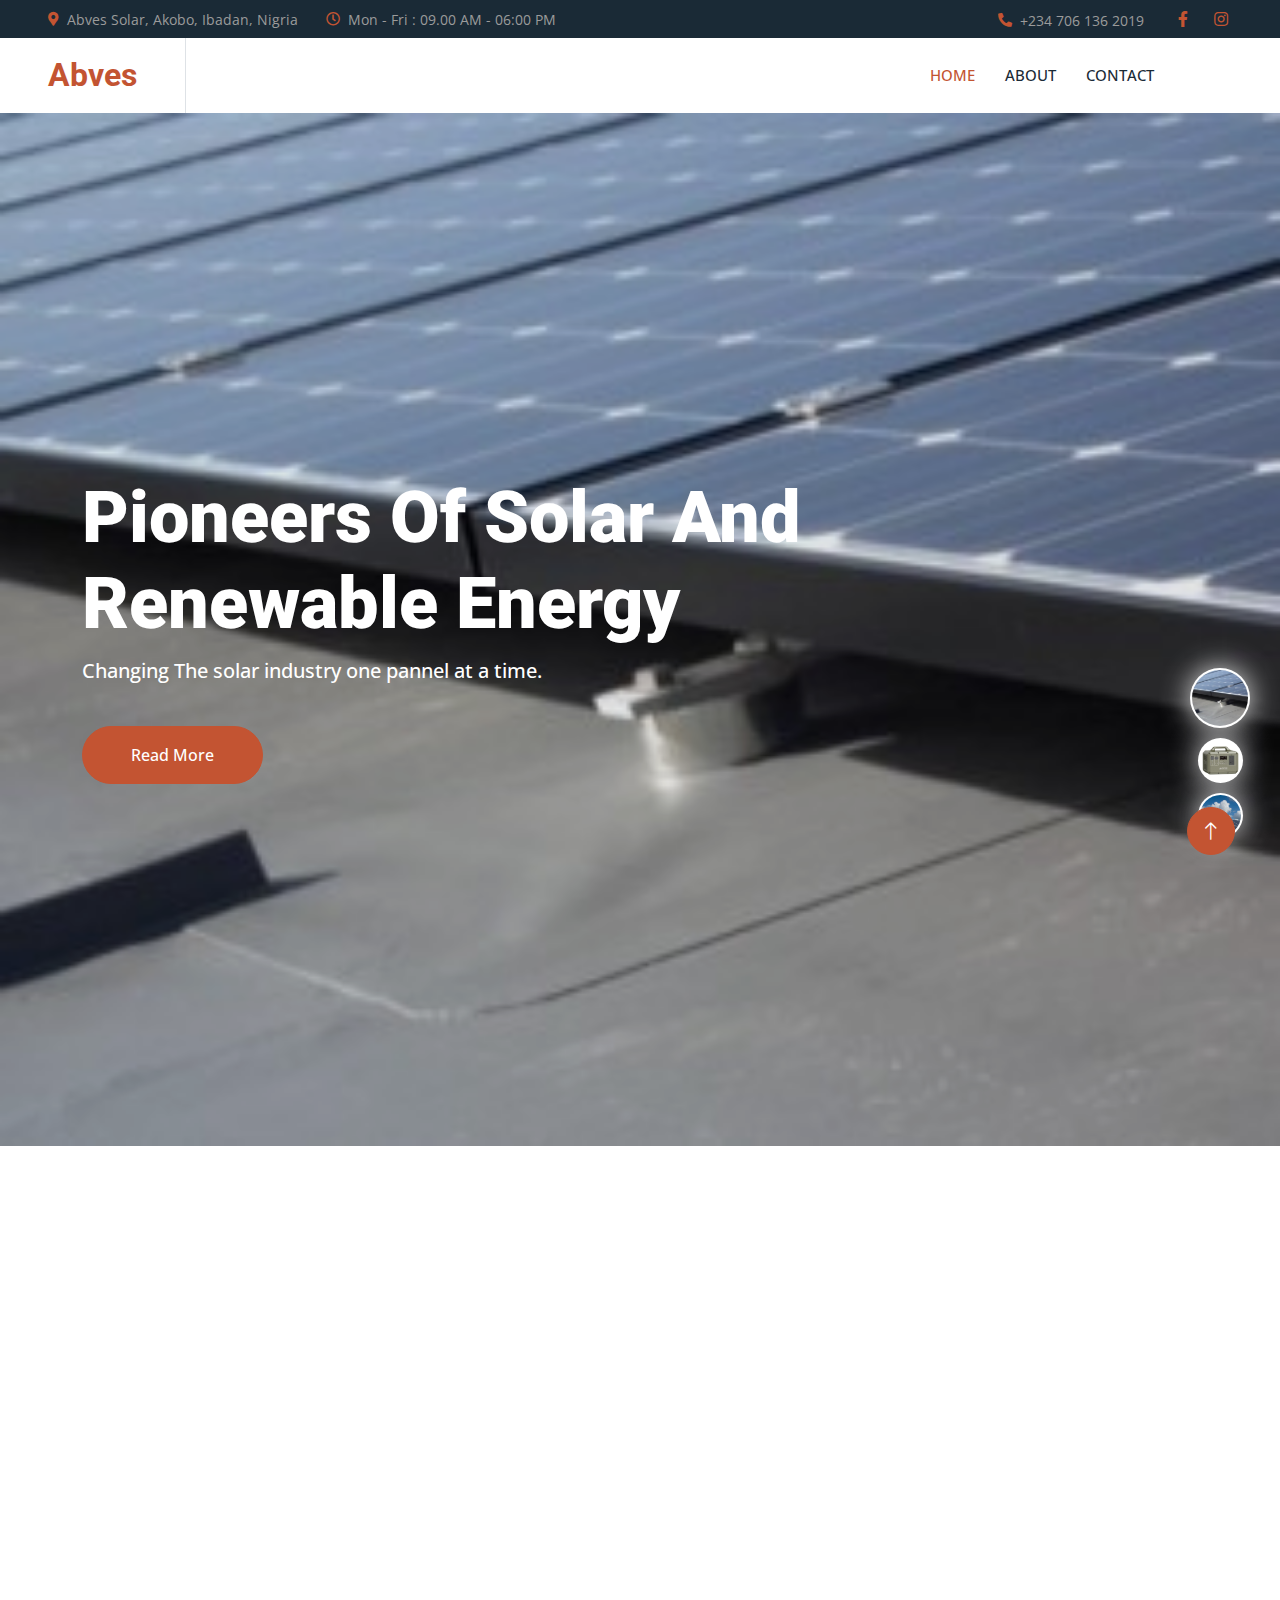
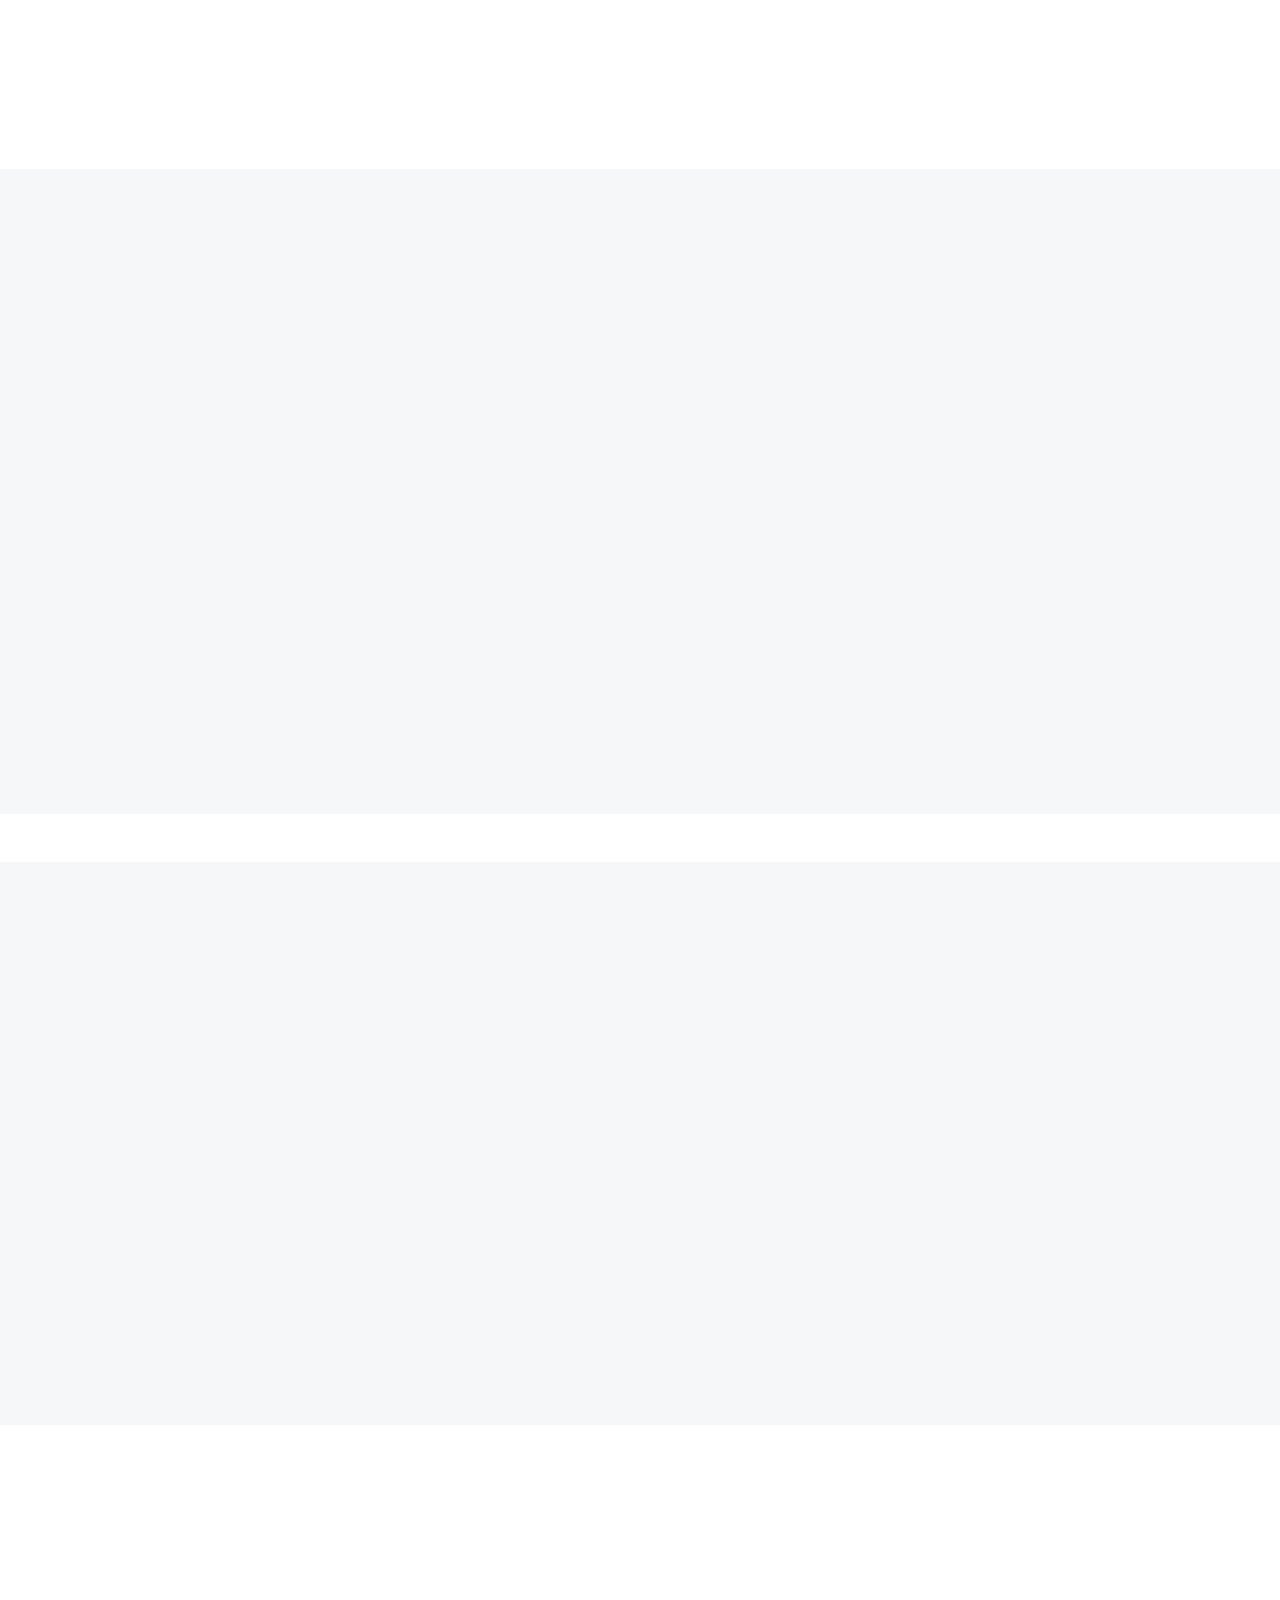
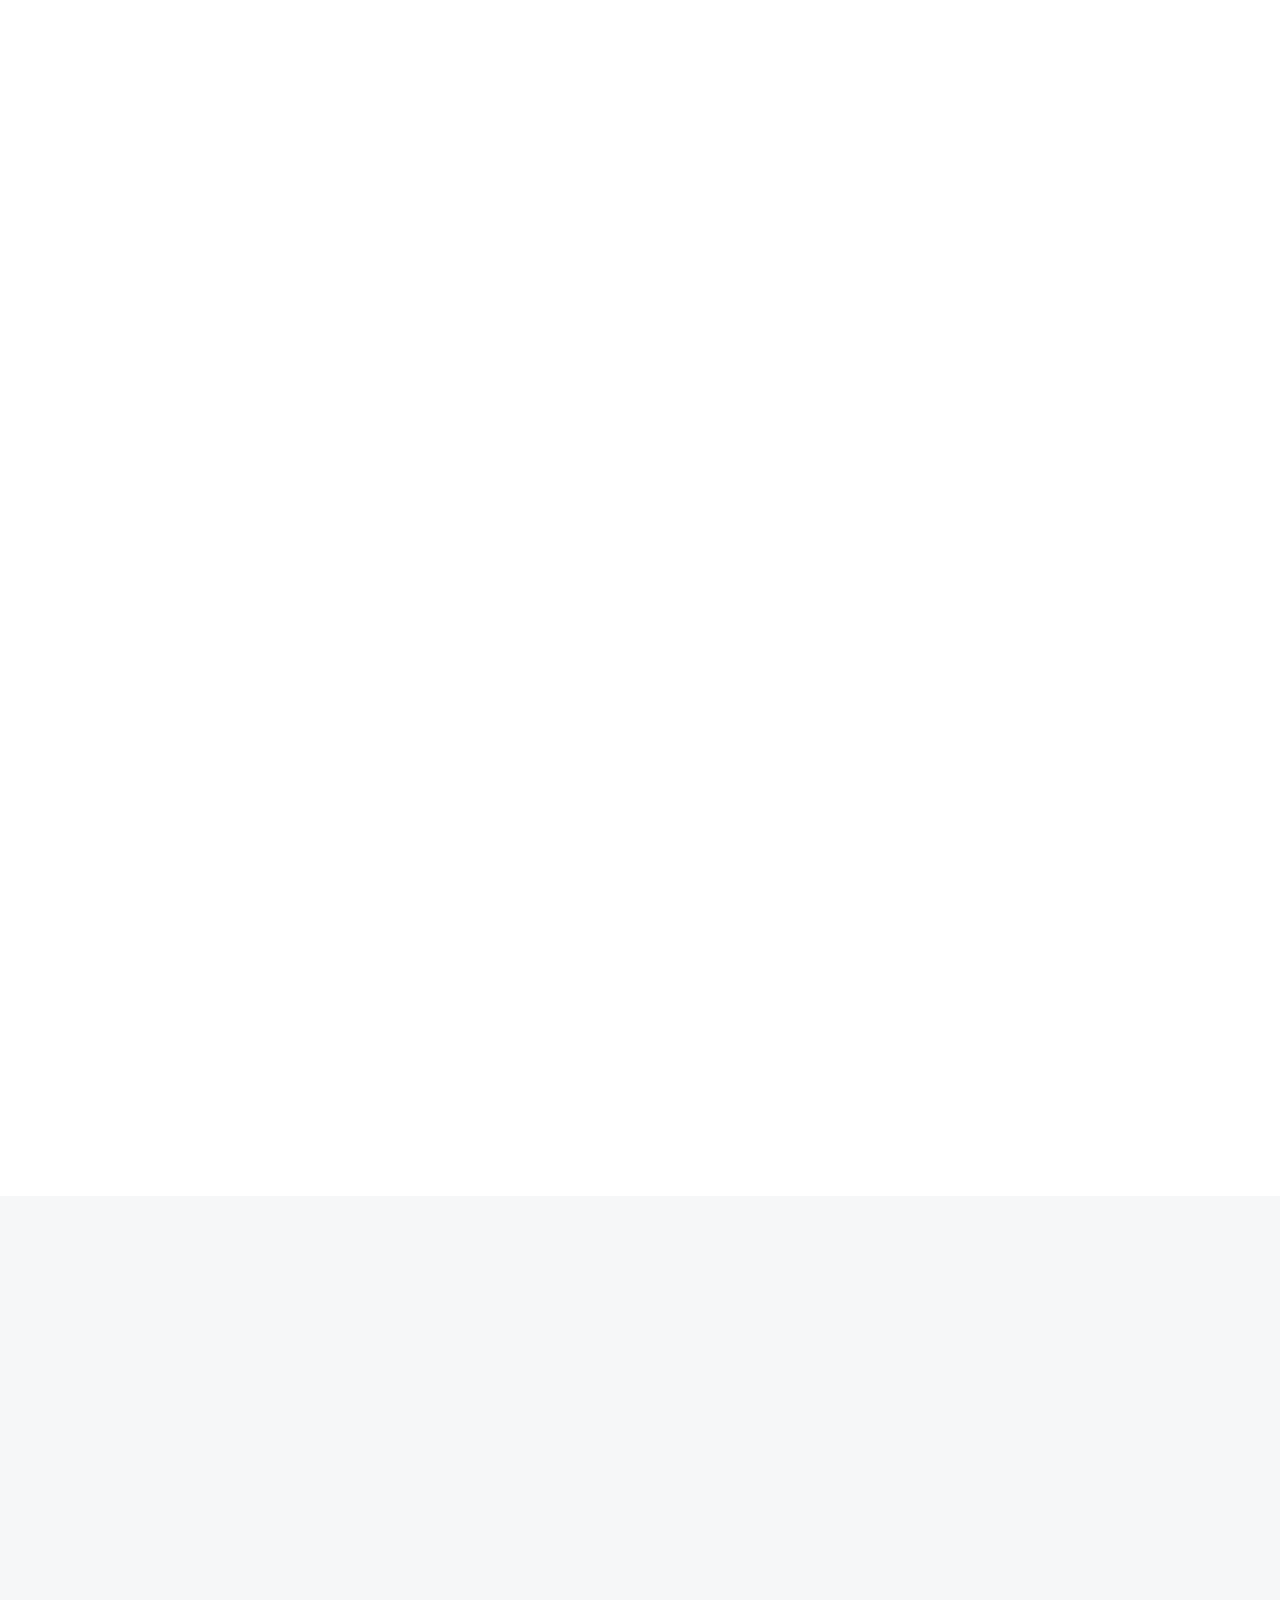
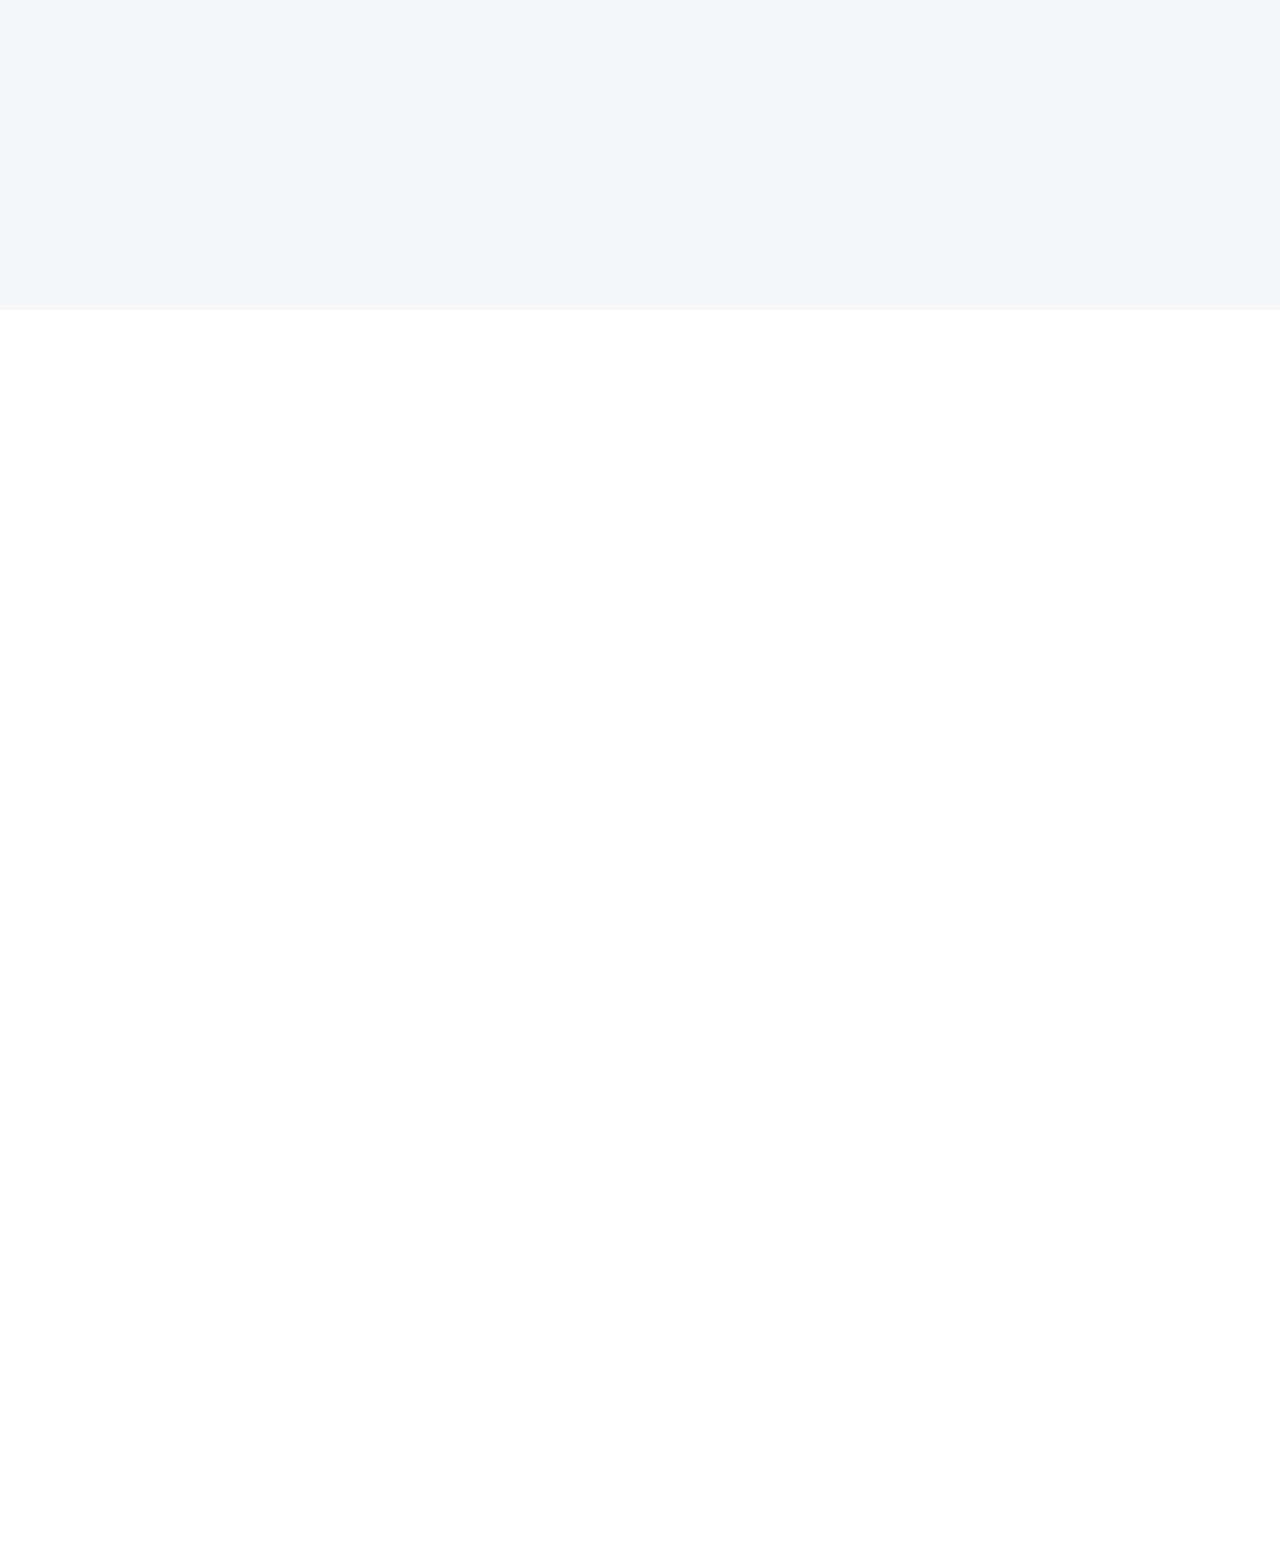
==== commit 5ca3adb9: "teh statistics added and done awit typo check" ====
--- a/index.html
+++ b/index.html
@@ -211,46 +211,46 @@
     <!-- Feature Start -->
     <div class="container-xxl py-5">
       <div class="container">
-        <div class="row g-5">
+        <div class="row">
           <div class="col-md-6 col-lg-3 wow fadeIn" data-wow-delay="0.1s">
             <div class="d-flex align-items-center mb-4">
               <div class="btn-lg-square bg-primary rounded-circle me-3">
                 <i class="fa fa-users text-white"></i>
               </div>
-              <h1 class="mb-0" data-toggle="counter-up">9,000</h1>
+              <h1 class="mb-0" data-toggle="counter-up">1,000+</h1>
             </div>
             <h5 class="mb-3">Happy Customers</h5>
-            <span>repreating lurem pip stuffs heree</span>
+            <span>Join our growing family of satisfied customers who trust us for their energy needs.</span>
           </div>
           <div class="col-md-6 col-lg-3 wow fadeIn" data-wow-delay="0.3s">
             <div class="d-flex align-items-center mb-4">
               <div class="btn-lg-square bg-primary rounded-circle me-3">
                 <i class="fa fa-check text-white"></i>
               </div>
-              <h1 class="mb-0" data-toggle="counter-up">14,000</h1>
-            </div>
-            <h5 class="mb-3">Total Instalation Done</h5>
-            <span>repreating lurem pip stuffs heree</span>
+              <h1 class="mb-0" data-toggle="counter-up">500+</h1>
+            </div>
+            <h5 class="mb-3">Total Solar Installations</h5>
+            <span>Experience seamless installations with our expert team.</span>
           </div>
           <div class="col-md-6 col-lg-3 wow fadeIn" data-wow-delay="0.5s">
             <div class="d-flex align-items-center mb-4">
               <div class="btn-lg-square bg-primary rounded-circle me-3">
                 <i class="fa fa-award text-white"></i>
               </div>
-              <h1 class="mb-0" data-toggle="counter-up">3123</h1>
-            </div>
-            <h5 class="mb-3">Total Repairs</h5>
-            <span>repreating lurem pip stuffs heree</span>
+              <h1 class="mb-0" data-toggle="counter-up">350+</h1>
+            </div>
+            <h5 class="mb-3">Repairs and Maintenance</h5>
+            <span>Keep your systems running smoothly with our reliable repair and maintenance services.</span>
           </div>
           <div class="col-md-6 col-lg-3 wow fadeIn" data-wow-delay="0.7s">
             <div class="d-flex align-items-center mb-4">
               <div class="btn-lg-square bg-primary rounded-circle me-3">
                 <i class="fa fa-users-cog text-white"></i>
               </div>
-              <h1 class="mb-0" data-toggle="counter-up">1831</h1>
-            </div>
-            <h5 class="mb-3">Expert Workers</h5>
-            <span>repreating lurem pip stuffs heree</span>
+              <h1 class="mb-0" data-toggle="counter-up">15+</h1>
+            </div>
+            <h5 class="mb-3">Expert Workers And Partners</h5>
+            <span>Our team of certified professionals is dedicated to providing top-notch service</span>
           </div>
         </div>
       </div>
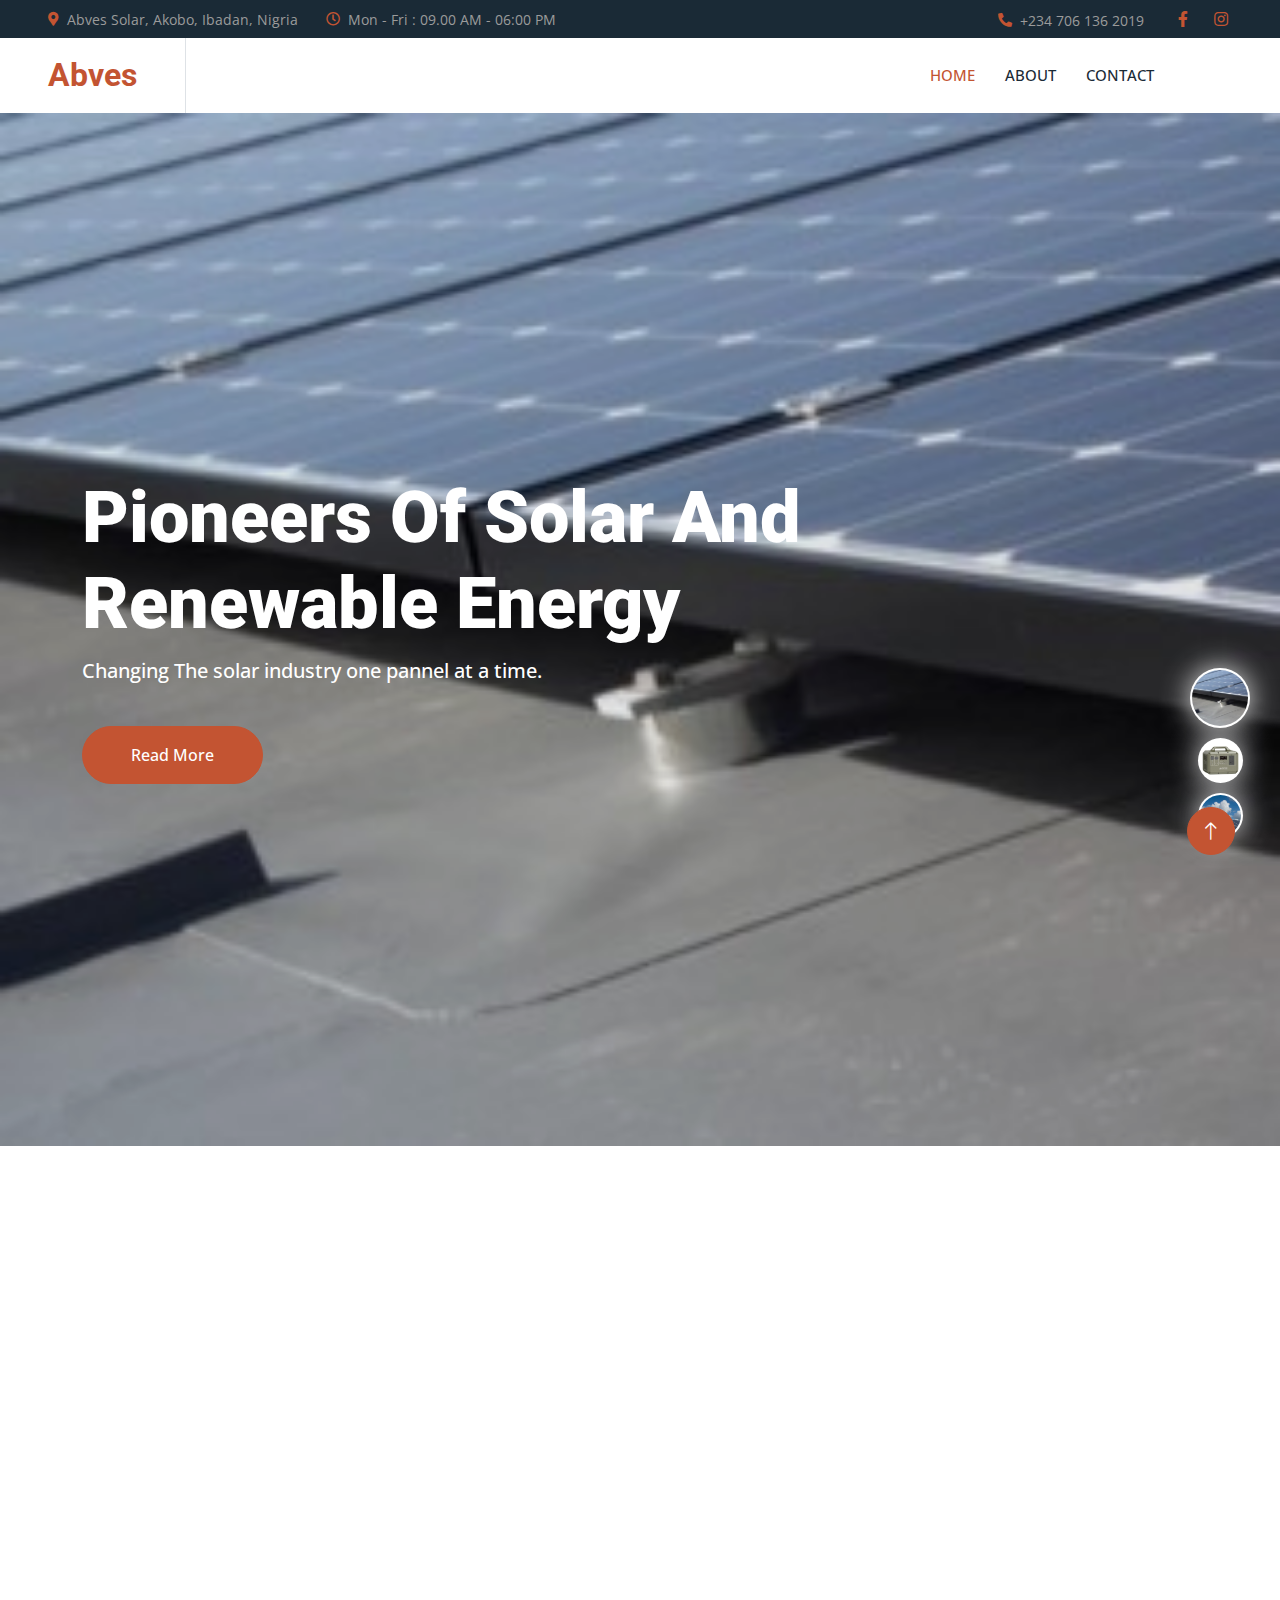
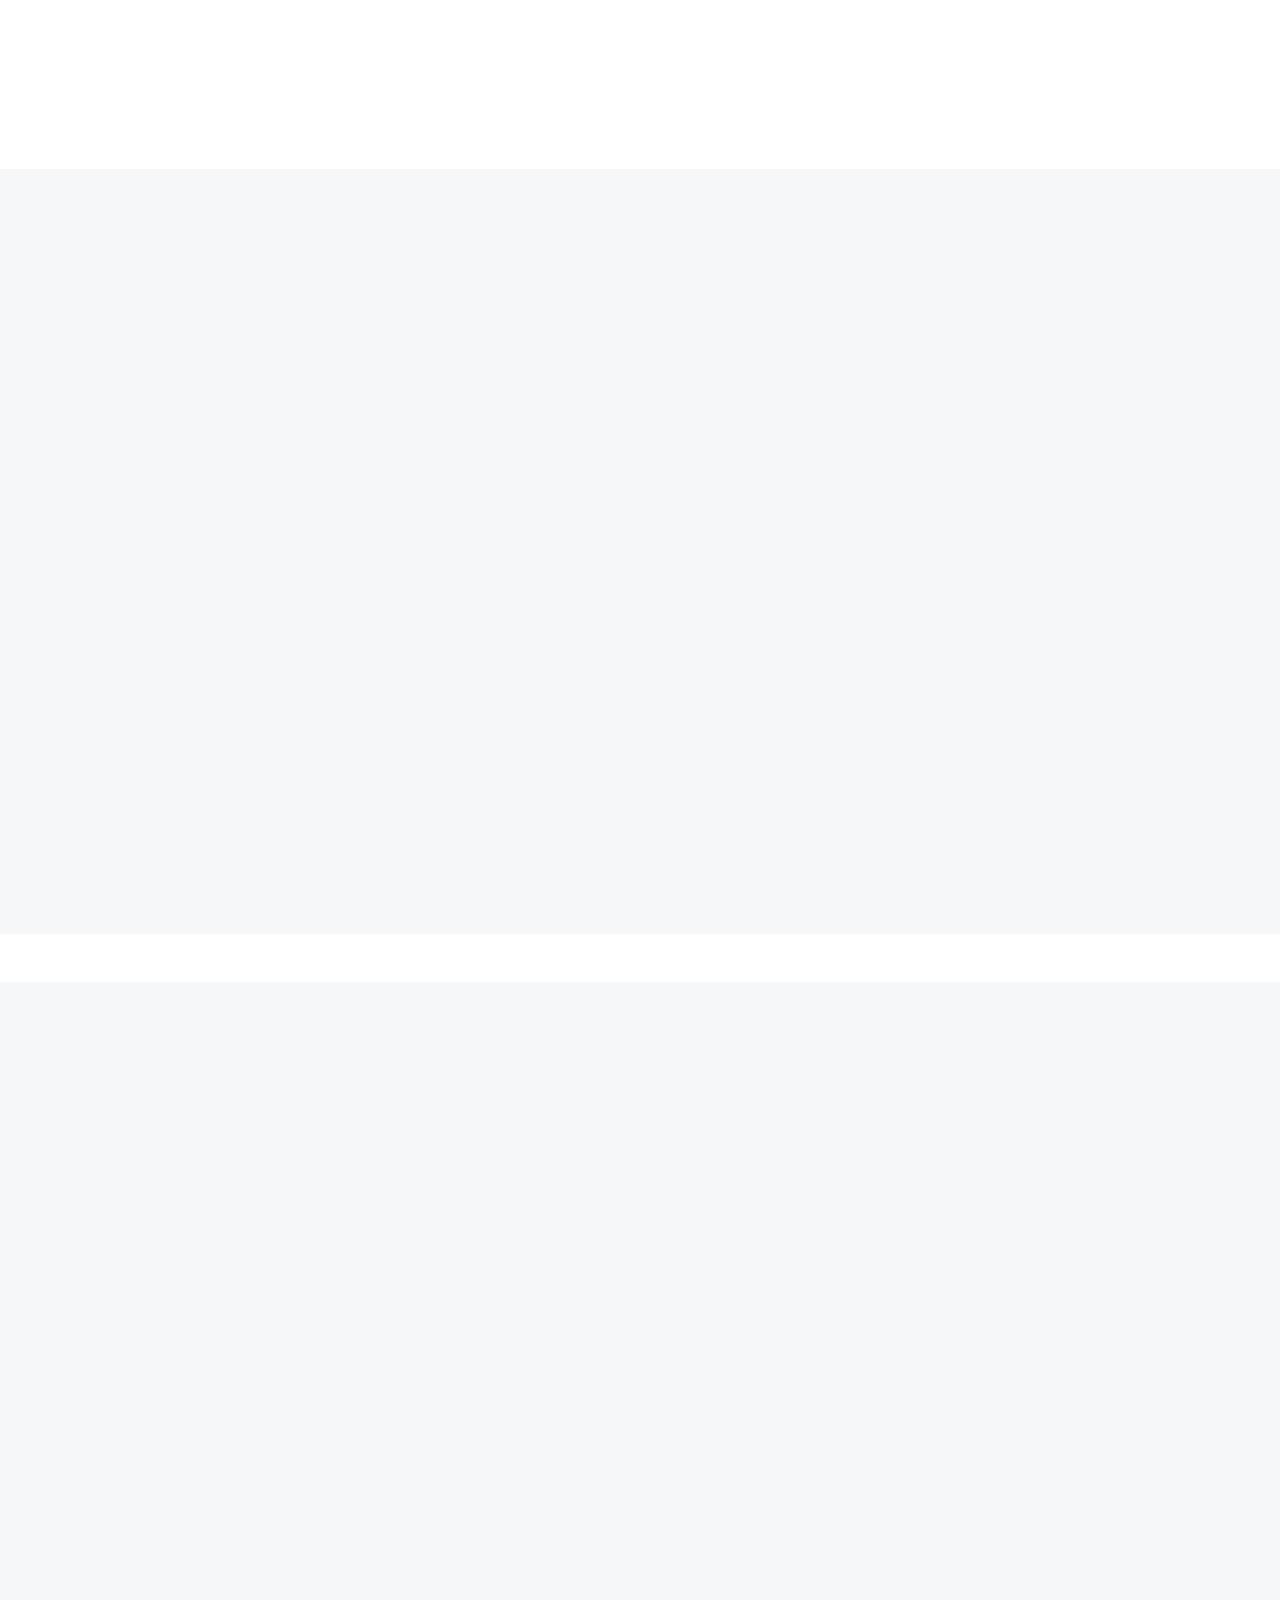
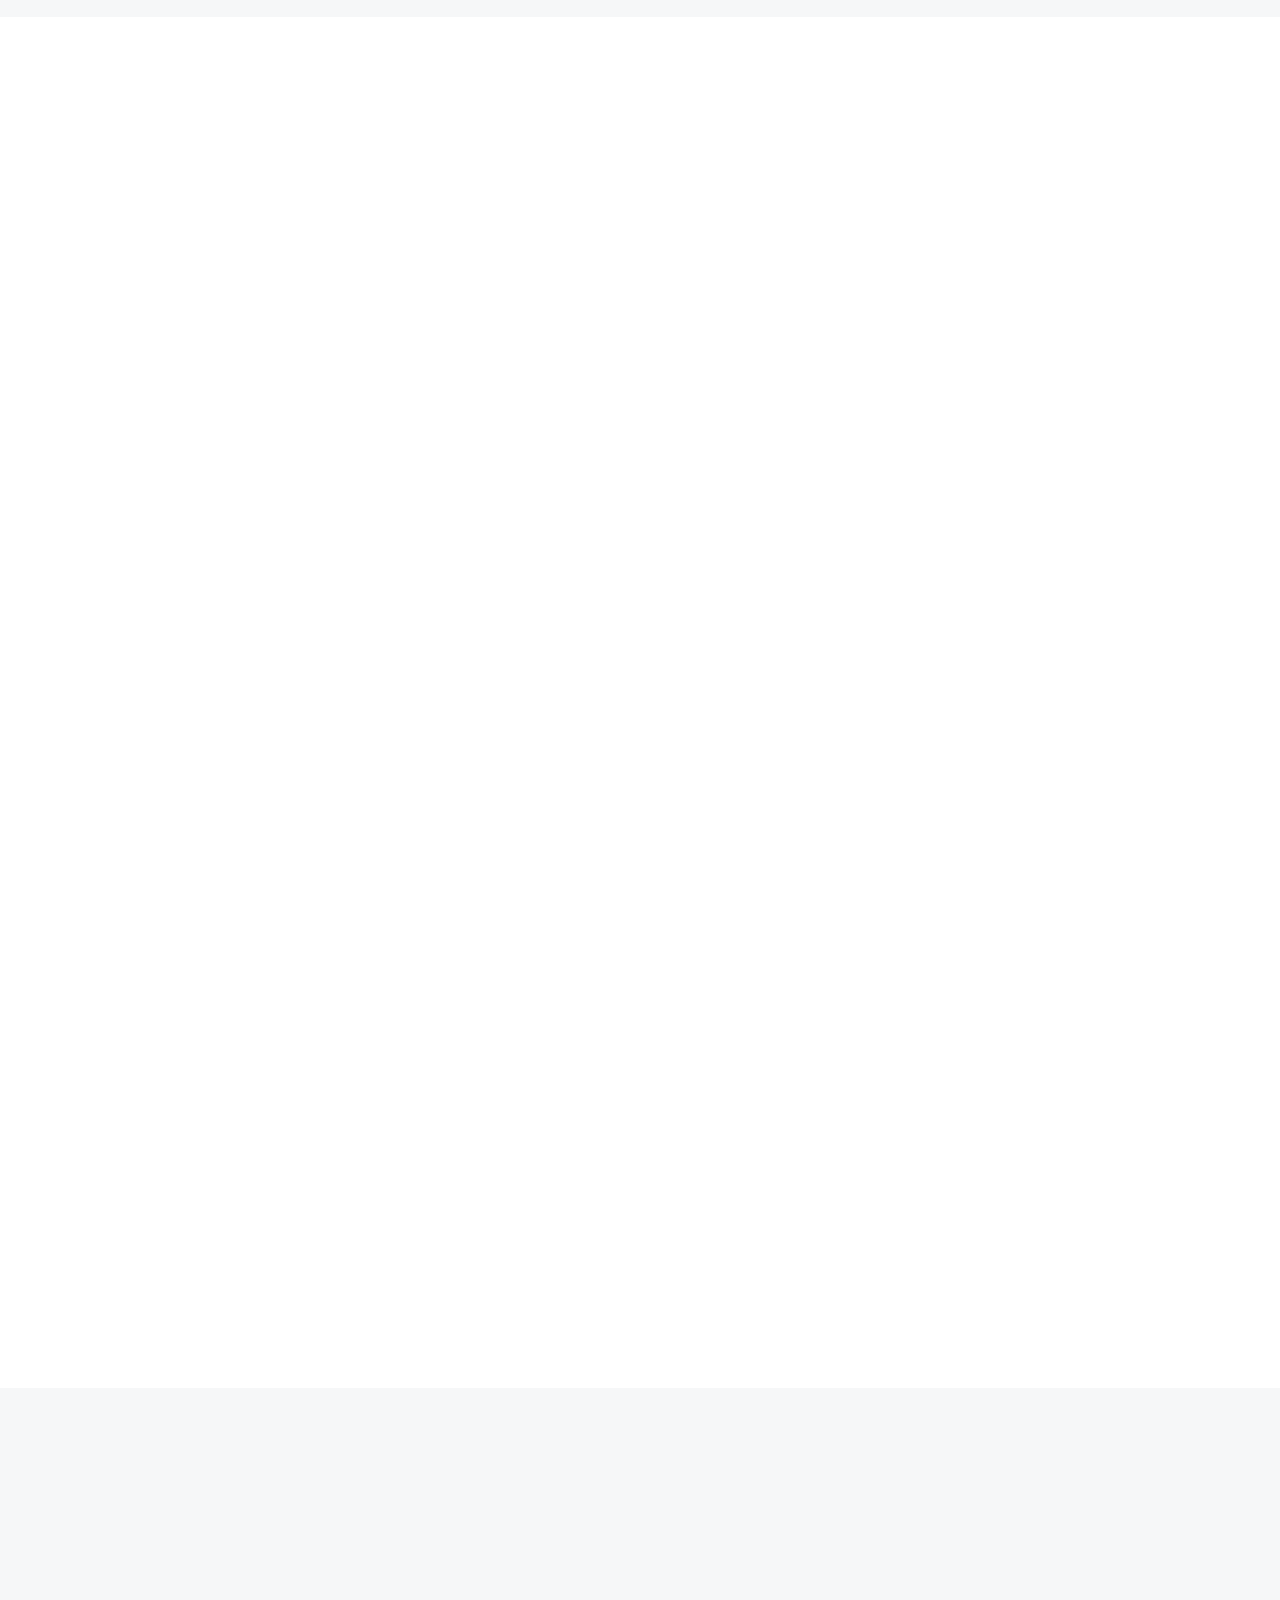
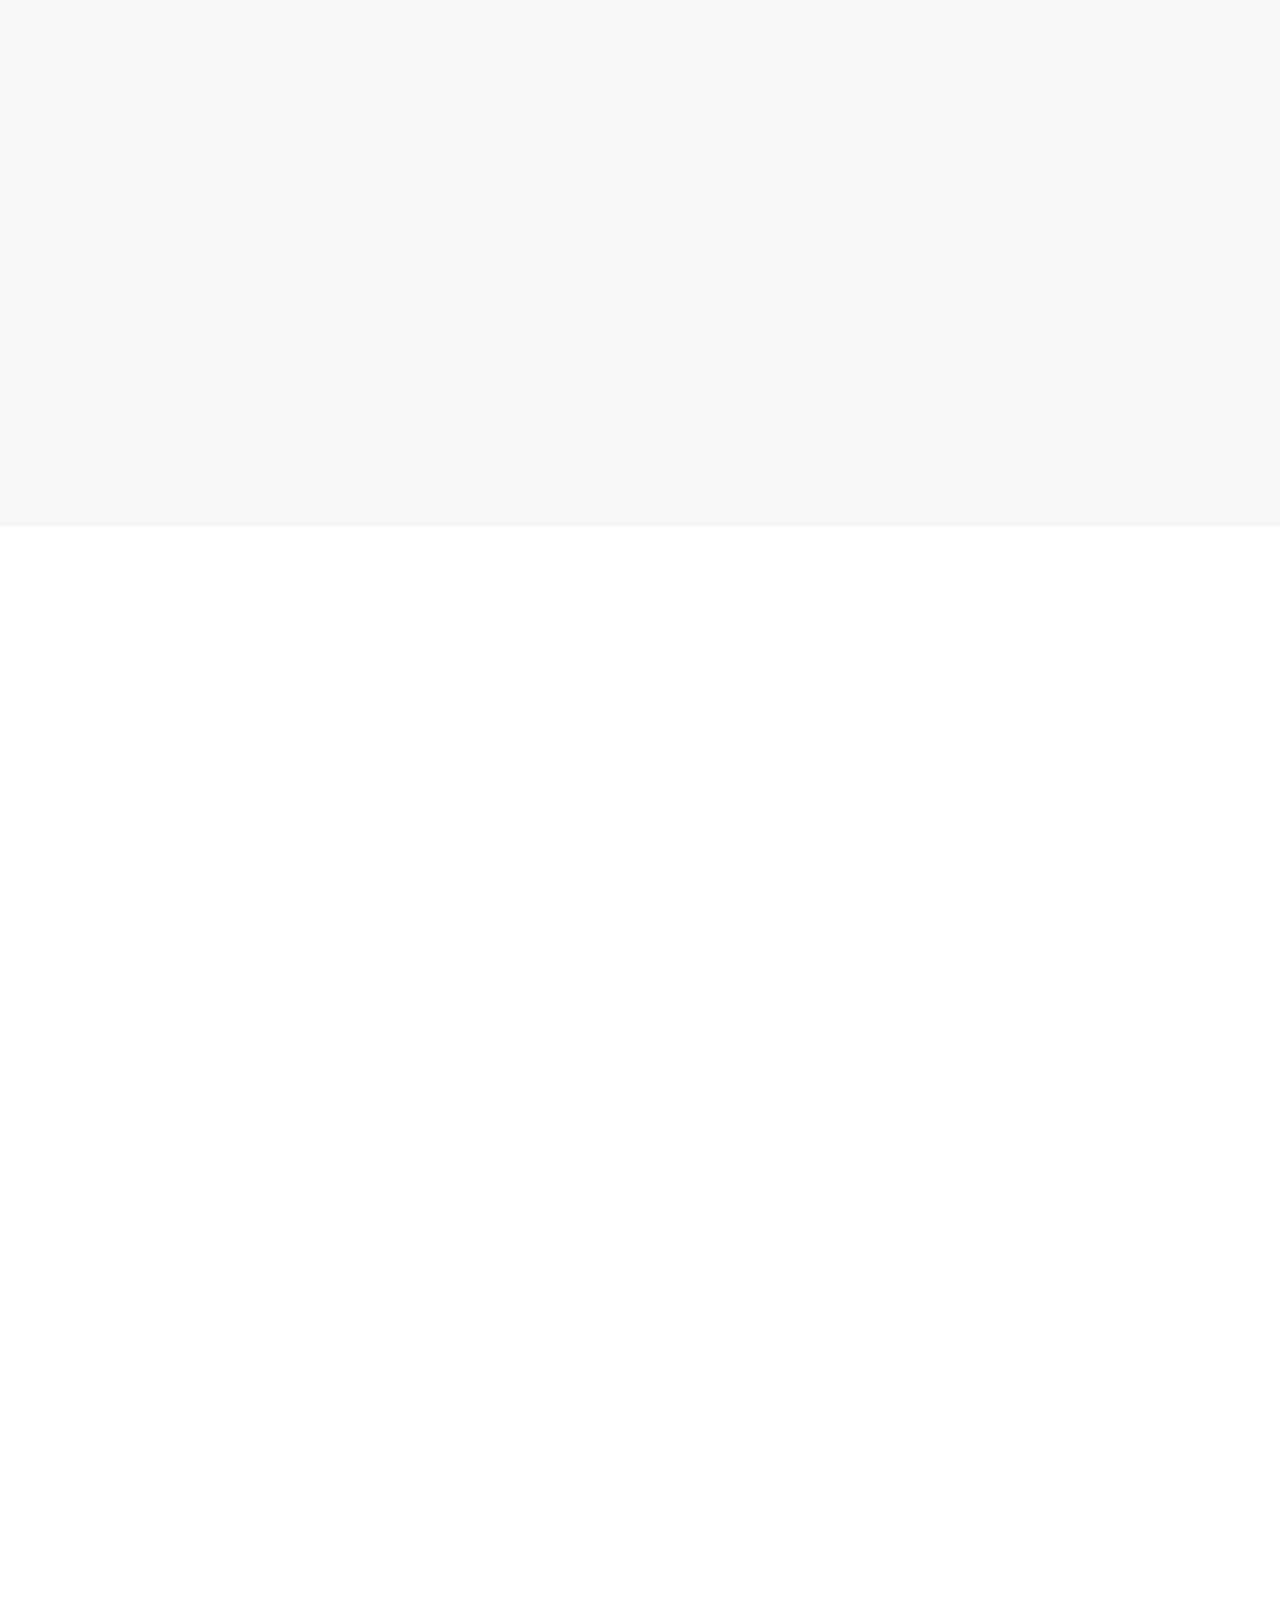
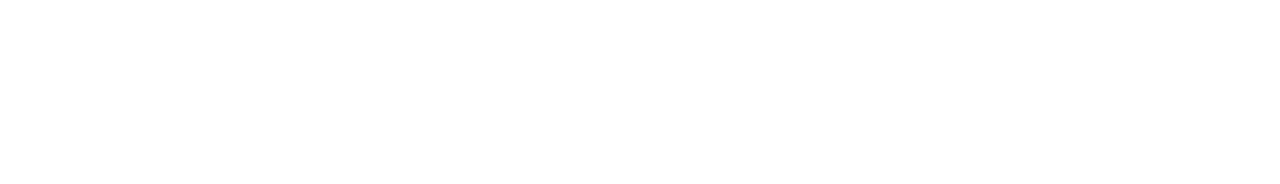
==== commit 3e683da3: "the details and type" ====
--- a/index.html
+++ b/index.html
@@ -220,7 +220,10 @@
               <h1 class="mb-0" data-toggle="counter-up">1,000+</h1>
             </div>
             <h5 class="mb-3">Happy Customers</h5>
-            <span>Join our growing family of satisfied customers who trust us for their energy needs.</span>
+            <span
+              >Join our growing family of satisfied customers who trust us for
+              their energy needs.</span
+            >
           </div>
           <div class="col-md-6 col-lg-3 wow fadeIn" data-wow-delay="0.3s">
             <div class="d-flex align-items-center mb-4">
@@ -240,7 +243,10 @@
               <h1 class="mb-0" data-toggle="counter-up">350+</h1>
             </div>
             <h5 class="mb-3">Repairs and Maintenance</h5>
-            <span>Keep your systems running smoothly with our reliable repair and maintenance services.</span>
+            <span
+              >Keep your systems running smoothly with our reliable repair and
+              maintenance services.</span
+            >
           </div>
           <div class="col-md-6 col-lg-3 wow fadeIn" data-wow-delay="0.7s">
             <div class="d-flex align-items-center mb-4">
@@ -250,7 +256,10 @@
               <h1 class="mb-0" data-toggle="counter-up">15+</h1>
             </div>
             <h5 class="mb-3">Expert Workers And Partners</h5>
-            <span>Our team of certified professionals is dedicated to providing top-notch service</span>
+            <span
+              >Our team of certified professionals is dedicated to providing
+              top-notch service</span
+            >
           </div>
         </div>
       </div>
@@ -285,23 +294,28 @@
                 A Leading start-up in the Solar & Renewable Energy Industry
               </h1>
               <p>
-                Founded in ibadan with teh godal of changing communitiest in
-                nigraia on the leading. we provide servicese such as the
-                folloing:
+                ABVIS SOLAR is a pioneering solar energy company committed to
+                delivering high-quality solar products and services across
+                Nigeria. Based in Ibadan, our headquarters is the hub from which
+                we orchestrate our nationwide operations. We specialize in
+                providing premium solar panels, batteries, inverters, and home
+                appliances, ensuring that every Nigerian home and business can
+                benefit from clean, sustainable energy. Our servicese are as
+                follows:
               </p>
               <p>
-                <i class="fa fa-check-circle text-primary me-3"></i>Constulting
+                <i class="fa fa-check-circle text-primary me-3"></i>Consultation
               </p>
               <p>
-                <i class="fa fa-check-circle text-primary me-3"></i>Maintainancs
+                <i class="fa fa-check-circle text-primary me-3"></i>Maintenance
               </p>
               <p>
-                <i class="fa fa-check-circle text-primary me-3"></i>Instalation
+                <i class="fa fa-check-circle text-primary me-3"></i>Installation
               </p>
               <a
                 href="https://wa.me/2347061362019"
                 class="btn btn-primary rounded-pill py-3 px-5 mt-3"
-                >Explore More</a
+                >Learn More</a
               >
             </div>
           </div>
@@ -309,128 +323,6 @@
       </div>
     </div>
     <!-- About End -->
-
-    <!-- Service Start -->
-    <!-- <div class="container-xxl py-5">
-      <div class="container">
-        <div
-          class="text-center mx-auto mb-5 wow fadeInUp"
-          data-wow-delay="0.1s"
-          style="max-width: 600px"
-        >
-          <h6 class="text-primary">Our Services</h6>
-          <h1 class="mb-4">We Are Pioneers In The World Of Renewable Energy</h1>
-        </div>
-        <div class="row g-4">
-          <div class="col-md-6 col-lg-4 wow fadeInUp" data-wow-delay="0.1s">
-            <div class="service-item rounded overflow-hidden">
-              <img class="img-fluid" src="img/img-600x400-1.jpg" alt="" />
-              <div class="position-relative p-4 pt-0">
-                <div class="service-icon">
-                  <i class="fa fa-solar-panel fa-3x"></i>
-                </div>
-                <h4 class="mb-3">Solar Panels</h4>
-                <p>
-                  Install the latest panels for for your home and the
-                  environment.
-                </p>
-                <a class="small fw-medium" href="https://wa.me/2347061362019"
-                  >Read More<i class="fa fa-arrow-right ms-2"></i
-                ></a>
-              </div>
-            </div>
-          </div>
-          <div class="col-md-6 col-lg-4 wow fadeInUp" data-wow-delay="0.3s">
-            <div class="service-item rounded overflow-hidden">
-              <img class="img-fluid" src="img/img-600x400-2.jpg" alt="" />
-              <div class="position-relative p-4 pt-0">
-                <div class="service-icon">
-                  <i class="fa fa-wind fa-3x"></i>
-                </div>
-                <h4 class="mb-3">Wind Turbines</h4>
-                <p>
-                  Stet stet justo dolor sed duo. Ut clita sea sit ipsum diam
-                  lorem diam.
-                </p>
-                <a class="small fw-medium" href="https://wa.me/2347061362019"
-                  >Read More<i class="fa fa-arrow-right ms-2"></i
-                ></a>
-              </div>
-            </div>
-          </div>
-          <div class="col-md-6 col-lg-4 wow fadeInUp" data-wow-delay="0.5s">
-            <div class="service-item rounded overflow-hidden">
-              <img class="img-fluid" src="img/img-600x400-3.jpg" alt="" />
-              <div class="position-relative p-4 pt-0">
-                <div class="service-icon">
-                  <i class="fa fa-lightbulb fa-3x"></i>
-                </div>
-                <h4 class="mb-3">Power Pannel</h4>
-                <p>some things about batterues installation</p>
-                <a class="small fw-medium" href="https://wa.me/2347061362019"
-                  >Read More<i class="fa fa-arrow-right ms-2"></i
-                ></a>
-              </div>
-            </div>
-          </div> -->
-    <!-- <div class="col-md-6 col-lg-4 wow fadeInUp" data-wow-delay="0.1s">
-            <div class="service-item rounded overflow-hidden">
-              <img class="img-fluid" src="img/img-600x400-4.jpg" alt="" />
-              <div class="position-relative p-4 pt-0">
-                <div class="service-icon">
-                  <i class="fa fa-solar-panel fa-3x"></i>
-                </div>
-                <h4 class="mb-3">Solar Panels</h4>
-                <p>
-                  Stet stet justo dolor sed duo. Ut clita sea sit ipsum diam
-                  lorem diam.
-                </p>
-                <a class="small fw-medium" href="https://wa.me/2347061362019"
-                  >Read More<i class="fa fa-arrow-right ms-2"></i
-                ></a>
-              </div>
-            </div>
-          </div>
-          <div class="col-md-6 col-lg-4 wow fadeInUp" data-wow-delay="0.3s">
-            <div class="service-item rounded overflow-hidden">
-              <img class="img-fluid" src="img/img-600x400-5.jpg" alt="" />
-              <div class="position-relative p-4 pt-0">
-                <div class="service-icon">
-                  <i class="fa fa-wind fa-3x"></i>
-                </div>
-                <h4 class="mb-3">Wind Turbines</h4>
-                <p>
-                  Stet stet justo dolor sed duo. Ut clita sea sit ipsum diam
-                  lorem diam.
-                </p>
-                <a class="small fw-medium" href="https://wa.me/2347061362019"
-                  >Read More<i class="fa fa-arrow-right ms-2"></i
-                ></a>
-              </div>
-            </div>
-          </div>
-          <div class="col-md-6 col-lg-4 wow fadeInUp" data-wow-delay="0.5s">
-            <div class="service-item rounded overflow-hidden">
-              <img class="img-fluid" src="img/img-600x400-6.jpg" alt="" />
-              <div class="position-relative p-4 pt-0">
-                <div class="service-icon">
-                  <i class="fa fa-lightbulb fa-3x"></i>
-                </div>
-                <h4 class="mb-3">Hydropower Plants</h4>
-                <p>
-                  Stet stet justo dolor sed duo. Ut clita sea sit ipsum diam
-                  lorem diam.
-                </p>
-                <a class="small fw-medium" href="https://wa.me/2347061362019"
-                  >Read More<i class="fa fa-arrow-right ms-2"></i
-                ></a>
-              </div>
-            </div>
-          </div> -->
-    <!-- </div>
-      </div>
-    </div> -->
-    <!-- Service End -->
 
     <!-- Feature Start -->
     <div class="container-fluid bg-light overflow-hidden my-5 px-lg-0">
@@ -441,14 +333,12 @@
             data-wow-delay="0.1s"
           >
             <div class="p-lg-5 ps-lg-0">
-              <h6 class="text-primary">Why Choose Us!</h6>
+              <h6 class="text-primary">Why Choose ABVES!</h6>
               <h1 class="mb-4">
-                Complete Commercial & Residential Solar Systems
+                Don't settle for less: Complete Commercial & Residential Solar Systems
               </h1>
               <p class="mb-4 pb-2">
-                repreating lurem pip stuffs heree. Aliqu diam amet diam et eos.
-                Clita erat ipsum et lorem et sit, sed stet lorem sit clita duo
-                justo erat amet
+                Don't settle for less. Choose ABVIS SOLAR for a reliable, efficient, and customer-focused solar energy experience. Get in touch with our customer service today to start your journey towards energy independence.
               </p>
               <div class="row g-4">
                 <div class="col-6">
@@ -730,11 +620,11 @@
               <h6 class="text-primary">
                 Profesional Services, Consulting and Product Enquiries
               </h6>
-              <h1 class="mb-4">Get A Profesional Consultation Now</h1>
+              <h1 class="mb-4">Get A Professional Consultation Now</h1>
               <p class="mb-4 pb-2">
-                repreating lurem pip stuffs heree. Aliqu diam amet diam et eos.
-                here too Clita erat ipsum et lorem et sit, sed stet lorem sit
-                clita duo justo erat amet
+                Our experts are here to provide you with personalized advice and solutions tailored to your needs. Submit your questions or reach out for professional consultation and discover how ABVIS SOLAR can help you achieve your energy goals.
+
+
               </p>
               <form id="whatsappForm">
                 <div class="row g-3">
